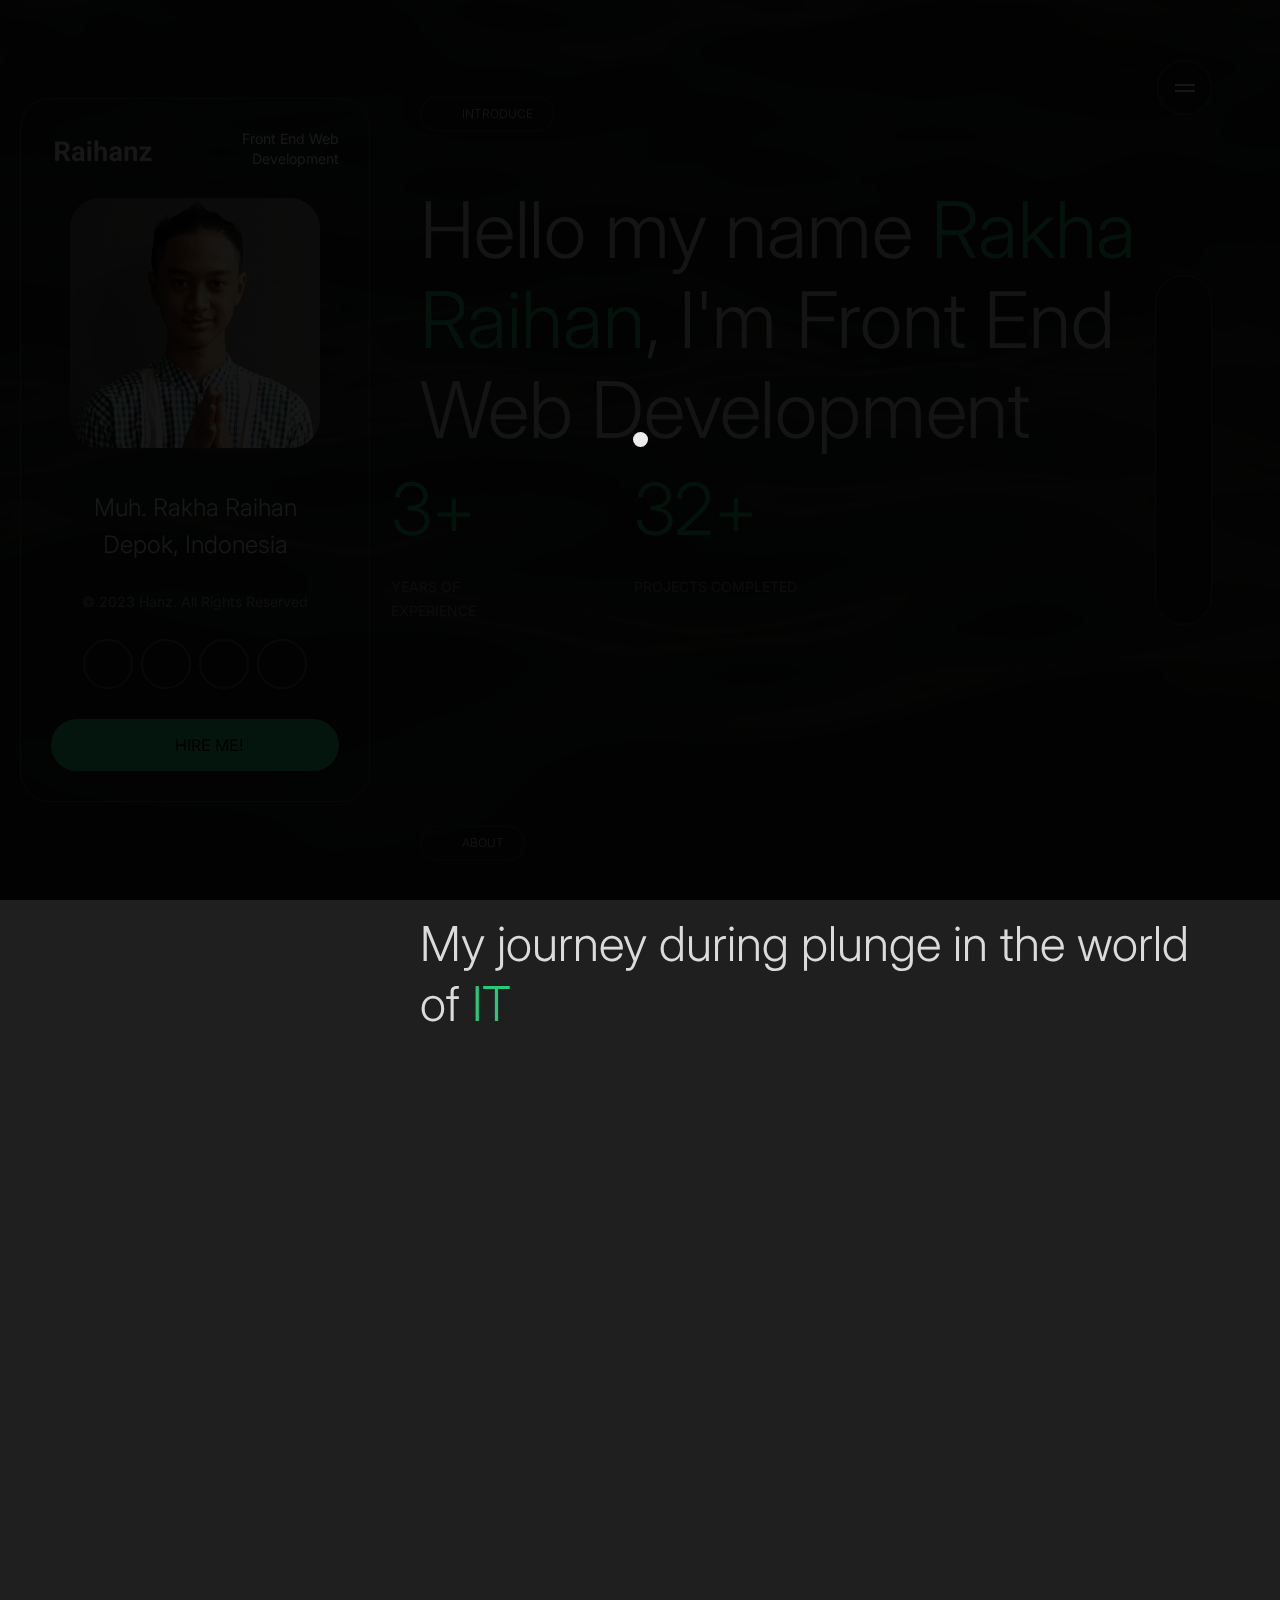
==== index.html @ 472b3444 "Add files via upload" ====
<!DOCTYPE html>
<html lang="en">
<meta http-equiv="content-type" content="text/html;charset=utf-8" />
<head>
  <meta charset="UTF-8">
  <meta http-equiv="X-UA-Compatible" content="IE=edge">
  <meta name="viewport" content="width=device-width, initial-scale=1.0">
  <title>Cv - OnePage Portfolio</title>
  <link rel="icon" type="image/x-icon" href="assets/images/favicon.png">
  <link rel="preconnect" href="https://fonts.googleapis.com/">
  <link rel="preconnect" href="https://fonts.gstatic.com/" crossorigin>
  <link href="https://fonts.googleapis.com/css2?family=Inter:wght@100;200;300;400;500;600;700;800;900&amp;display=swap"
    rel="stylesheet">
  <link rel="stylesheet"
    href="maxst.icons8.com/vue-static/landings/line-awesome/line-awesome/1.3.0/css/line-awesome.min.css">
  <link href="assets/css/bootstrap.min.css" rel="stylesheet">
  <link rel="stylesheet" href="assets/css/owl.carousel.min.css">
  <link rel="stylesheet" href="assets/css/owl.theme.default.min.css">
  <link rel="stylesheet" href="assets/css/animate.min.css">
  <link rel="stylesheet" href="assets/css/smooth-scrollbar.css">
  <link rel="stylesheet" href="assets/css/lightbox.min.css">
  <link rel="stylesheet" href="assets/css/style.css">
  <link rel="stylesheet" href="assets/css/responsive.css">
</head>

<body class="home3-page">
  <video class="body-overlay" muted autoplay loop>
    <source src="assets/images/video3.mp4" type="video/mp4">
  </video>
  <div class="page-loader">
    <div class="bounceball"></div>
  </div>
  <span class="icon-menu">
    <span class="bar"></span>
    <span class="bar"></span>
  </span>
  <!-- <div class="global-color">
      <span class="setting-toggle">
        <i class="las la-cog"></i>
      </span>
      <div class="inner">
        <div class="overlay"></div>
        <div class="global-color-option">
          <span class="close-settings">
            <i class="las la-times"></i>
          </span>
          <h2>Configuration</h2>
          <div class="global-color-option-inner">
            <p>Colors</p>
            <div class="color-boxed">
              <a href="#" class="clr-active" onclick="if (!window.__cfRLUnblockHandlers) return false; color1();" data-cf-modified-f941b99fda7a57a56a7a3d26-=""></a>
              <a href="#" onclick="if (!window.__cfRLUnblockHandlers) return false; color2();" data-cf-modified-f941b99fda7a57a56a7a3d26-=""></a>
              <a href="#" onclick="if (!window.__cfRLUnblockHandlers) return false; color3();" data-cf-modified-f941b99fda7a57a56a7a3d26-=""></a>
              <a href="#" onclick="if (!window.__cfRLUnblockHandlers) return false; color4();" data-cf-modified-f941b99fda7a57a56a7a3d26-=""></a>
              <a href="#" onclick="if (!window.__cfRLUnblockHandlers) return false; color5();" data-cf-modified-f941b99fda7a57a56a7a3d26-=""></a>
              <a href="#" onclick="if (!window.__cfRLUnblockHandlers) return false; color6();" data-cf-modified-f941b99fda7a57a56a7a3d26-=""></a>
              <a href="#" onclick="if (!window.__cfRLUnblockHandlers) return false; color7();" data-cf-modified-f941b99fda7a57a56a7a3d26-=""></a>
              <a href="#" onclick="if (!window.__cfRLUnblockHandlers) return false; color8();" data-cf-modified-f941b99fda7a57a56a7a3d26-=""></a>
            </div>
            <p>THREE DIMENSIONAL SHAPES</p>
            <ul class="themes">
              <li>
                <a href="home1.html">Earth Lines Sphere</a>
              </li>
              <li>
                <a href="home2.html">3D Abstract Ball</a>
              </li>
              <li class="active">
                <a href="home3.html">Water Waves</a>
              </li>
              <li>
                <a href="home4.html">Liquids Wavy</a>
              </li>
              <li>
                <a href="home6.html">Solid Color</a>
              </li>
              <li>
                <a href="home5.html">Simple Strings</a>
              </li>
            </ul>
          </div>
        </div>
      </div>
    </div> -->
  <div class="responsive-sidebar-menu">
    <div class="overlay"></div>
    <div class="sidebar-menu-inner">
      <div class="menu-wrap">
        <p>Menu</p>
        <ul class="menu scroll-nav-responsive d-flex">
          <li>
            <a class="scroll-to" href="#home">
              <i class="las la-home"></i>
              <span>Home</span>
            </a>
          </li>
          <li>
            <a class="scroll-to" href="#about">
              <i class="lar la-user"></i>
              <span>About</span>
            </a>
          </li>
          <li>
            <a class="scroll-to" href="#resume">
              <i class="las la-briefcase"></i>
              <span>Resume</span>
            </a>
          </li>
          <li>
            <a class="scroll-to" href="#services">
              <i class="las la-stream"></i>
              <span>Services</span>
            </a>
          </li>
          <li>
            <a class="scroll-to" href="#skills">
              <i class="las la-shapes"></i>
              <span>Skills</span>
            </a>
          </li>
          <li>
            <a class="scroll-to" href="#portfolio">
              <i class="las la-grip-vertical"></i>
              <span>Portfolios</span>
            </a>
          </li>
          <li>
            <a class="scroll-to" href="#testimonial">
              <i class="lar la-comment"></i>
              <span>Testimonial</span>
            </a>
          </li>
          <li>
            <a class="scroll-to" href="#contact">
              <i class="las la-envelope"></i>
              <span>Contact</span>
            </a>
          </li>
        </ul>
      </div>
      <div class="sidebar-social">
        <p>Social</p>
        <ul class="social-links d-flex align-items-center">
          <li>
            <a href="#">
              <i class="lab la-twitter"></i>
            </a>
          </li>
          <li>
            <a href="#">
              <i class="lab la-dribbble"></i>
            </a>
          </li>
          <li>
            <a href="#">
              <i class="lab la-instagram"></i>
            </a>
          </li>
        </ul>
      </div>
    </div>
  </div>
  <ul class="menu scroll-nav d-flex">
    <li>
      <a class="scroll-to" href="#home">
        <span>Home</span>
        <i class="las la-home"></i>
      </a>
    </li>
    <li>
      <a class="scroll-to" href="#about">
        <span>About</span>
        <i class="lar la-user"></i>
      </a>
    </li>
    <li>
      <a class="scroll-to" href="#resume">
        <span>Resume</span>
        <i class="las la-briefcase"></i>
      </a>
    </li>
    <li>
      <a href="#services">
        <span>Services</span>
        <i class="las la-stream"></i>
      </a>
    </li>
    <li>
      <a class="scroll-to" href="#skills">
        <span>Skills</span>
        <i class="las la-shapes"></i>
      </a>
    </li>
    <li>
      <a class="scroll-to" href="#portfolio">
        <span>Portfolios</span>
        <i class="las la-grip-vertical"></i>
      </a>
    </li>
    <li>
      <a class="scroll-to" href="#testimonial">
        <span>Testimonial</span>
        <i class="lar la-comment"></i>
      </a>
    </li>
    <li>
      <a class="scroll-to" href="#contact">
        <span>Contact</span>
        <i class="las la-envelope"></i>
      </a>
    </li>
  </ul>
  <div class="left-sidebar">
    <div class="sidebar-header d-flex align-items-center justify-content-between">
      <img src="assets/images/logo.png" alt="Logo">
      <span class="designation">Front End Web Development</span>
    </div>
    <img class="me" src="assets/images/photo1.jpg" alt="Me">
    <h2 class="email">
      Muh. Rakha Raihan
    </h2>
    <h2 class="address">Depok, Indonesia</h2>
    <p class="copyright">&copy; 2023 Hanz. All Rights Reserved</p>
    <ul class="social-profile d-flex align-items-center flex-wrap justify-content-center">
      <li>
        <a href="#">
          <i class="lab la-twitter"></i>
        </a>
      </li>
      <li>
        <a href="#">
          <i class="lab la-dribbble"></i>
        </a>
      </li>
      <li>
        <a href="#">
          <i class="lab la-instagram"></i>
        </a>
      </li>
      <li>
        <a href="#">
          <i class="lab la-github"></i>
        </a>
      </li>
    </ul>
    <a href="https://mail.google.com/mail/u/0/#inbox?compose=DmwnWrRnXmnkvvDGThQMlcLvdGrfmfZlPKKCXtghksKSkppfJhvfMKLkWNzJCRBVKKxfMxSlggXG"
      class="theme-btn">
      <i class="las la-envelope"></i> Hire Me! </a>
  </div>

  <main class="drake-main">
    <div id="smooth-wrapper">
      <div id="smooth-content">
        <div class="left-sidebar">
          <div class="sidebar-header d-flex align-items-center justify-content-between">
            <img src="assets/images/logo.png" alt="Logo">
            <span class="designation">Front End Web Development</span>
          </div>
          <img class="me" src="assets/images/photo1.jpg" alt="Me">
          <h2 class="email">
            Muh. Rakha Raihan
          </h2>
          <h2 class="address">Depok, Indonesia</h2>
          <p class="copyright">&copy; 2023 Hanz. All Rights Reserved</p>
          <ul class="social-profile d-flex align-items-center flex-wrap justify-content-center">
            <li>
              <a href="#">
                <i class="lab la-twitter"></i>
              </a>
            </li>
            <li>
              <a href="#">
                <i class="lab la-dribbble"></i>
              </a>
            </li>
            <li>
              <a href="#">
                <i class="lab la-instagram"></i>
              </a>
            </li>
            <li>
              <a href="#">
                <i class="lab la-github"></i>
              </a>
            </li>
          </ul>
          <a href="#" class="theme-btn">
            <i class="las la-envelope"></i> Hire Me! </a>
        </div>
        <section class="hero-section page-section scroll-to-page" id="home">
          <div class="custom-container">
            <div class="hero-content content-width">
              <div class="section-header">
                <h4 class="subtitle scroll-animation" data-animation="fade_from_bottom">
                  <i class="las la-home"></i> Introduce
                </h4>
                <h1 class="scroll-animation" data-animation="fade_from_bottom">Hello my name <span>Rakha Raihan</span>,
                  I'm Front End Web Development </h1>
              </div>
              <div class="facts d-flex">
                <div class="left scroll-animation" data-animation="fade_from_left">
                  <h1>3+</h1>
                  <p>Years of <br>Experience </p>
                </div>
                <div class="right scroll-animation" data-animation="fade_from_right">
                  <h1>32+</h1>
                  <p>projects completed </p>
                </div>
              </div>
            </div>
          </div>
        </section>
        <section class="about-area page-section scroll-to-page" id="about">
          <div class="custom-container">
            <div class="about-content content-width">
              <div class="section-header">
                <h4 class="subtitle scroll-animation" data-animation="fade_from_bottom">
                  <i class="lar la-user"></i> About
                </h4>
                <h1 class="scroll-animation" data-animation="fade_from_bottom">My journey during plunge in the world of
                  <span>IT</span>
                </h1>
              </div>
              <p class="scroll-animation" data-animation="fade_from_bottom">I am a teenager born in 2004 and at this
                time I am 19 years old, I have the ability to create, design and optimize a website. I have been in the
                IT world for quite a while since I was in junior high school. I really like to learn new things,
                especially about programming. And, I'm also a content creator on YouTube.</p>
            </div>
          </div>
        </section>
        <section class="resume-area page-section scroll-to-page" id="resume">
          <div class="custom-container">
            <div class="resume-content content-width">
              <div class="section-header">
                <h4 class="subtitle scroll-animation" data-animation="fade_from_bottom">
                  <i class="las la-briefcase"></i> Resume
                </h4>
                <h1 class="scroll-animation" data-animation="fade_from_bottom">Education & <span>Experience</span>
                </h1>
              </div>
              <div class="resume-timeline">
                <div class="item scroll-animation" data-animation="fade_from_right">
                  <span class="date">2023 - To Date</span>
                  <h2>Owner Of Streaming Anime Website <span>Planetanime</span></h2>
                  <p>Website Marketing</p>
                  <h2>Owner Of Streaming Drama Korea Website <span>Planetdrama</span></h2>
                  <p>Website Marketing</p>
                  <h2>Owner Of Template Website <span>Themegarden</span></h2>
                  <p>Website Marketing</p>
                  <h2>Owner Of Umusik Mp3 Website</h2>
                  <p>Website Marketing</p>
                  <h2>WordPress Developer</h2>
                  <p>Envato Market</p>
                </div>
                <div class="item scroll-animation" data-animation="fade_from_right">
                  <span class="date">2022 </span>
                  <h2>Programming Language Trainer</h2>
                  <p>Rumah Coding</p>

                  <h2>Create Mini Games Projects</h2>
                  <p>Rumah Coding</p>

                  <h2>Create A Simple Travel Record Application</h2>
                  <p>Taruna Bhakti Vocational High School</p>
                </div>
                <div class="item scroll-animation" data-animation="fade_from_right">
                  <span class="date">2021</span>
                  <h2>Create A School Academic Information System Application</h2>
                  <p>Taruna Bhakti Vocational High School</p>

                  <h2>Create A Points Of Sale Application</h2>
                  <p>Taruna Bhakti Vocational High School</p>

                  <h2>Team leader at Siakad and Perpus Digital
                    Project</h2>
                  <p>Taruna Bhakti Vocational High School</p>
                </div>
                <div class="item scroll-animation" data-animation="fade_from_right">
                  <span class="date">2019 - 2022</span>
                  <h2>Software Development and Games</h2>
                  <p>Taruna Bhakti Vocational High School</p>
                </div>
              </div>
            </div>
          </div>
        </section>
        <section class="services-area page-section scroll-to-page" id="services">
          <div class="custom-container">
            <div class="services-content content-width">
              <div class="section-header">
                <h4 class="subtitle scroll-animation" data-animation="fade_from_bottom">
                  <i class="las la-stream"></i> Services
                </h4>
                <h1 class="scroll-animation" data-animation="fade_from_bottom">My <span>Specializations</span>
                </h1>
              </div>
              <div class="services-items">
                <div class="service-item scroll-animation" data-animation="fade_from_bottom">
                  <i class="las la-bezier-curve"></i>
                  <h2>Website Design</h2>
                  <p>I created digital products with unique ideas use Figma</p>
                </div>
                <div class="service-item scroll-animation" data-animation="fade_from_bottom">
                  <i class="las la-code"></i>
                  <h2>Development</h2>
                  <p>I build website go live with WordPress</p>
                </div>
                <div class="service-item scroll-animation" data-animation="fade_from_bottom">
                  <i class="las la-bezier-curve"></i>
                  <h2>SEO/Marketing</h2>
                  <p>Increase the traffic for your website with SEO optimized</p>
                </div>
              </div>
            </div>
          </div>
        </section>

        <section class="skills-area page-section scroll-to-page" id="skills">
          <div class="custom-container">
            <div class="skills-content content-width">
              <div class="section-header">
                <h4 class="subtitle scroll-animation" data-animation="fade_from_bottom">
                  <i class="las la-shapes"></i> my skills
                </h4>
                <h1 class="scroll-animation" data-animation="fade_from_bottom">My <span>Advantages</span>
                </h1>
              </div>
              <div class="row skills text-center">
                <div class="col-md-3 scroll-animation" data-animation="fade_from_left">
                  <div class="skill">
                    <div class="skill-inner">
                      <img src="assets/images/figma.png" alt="Figma">
                      <h1 class="percent">82%</h1>
                    </div>
                    <p class="name">Figma</p>
                  </div>
                </div>
                <div class="col-md-3 scroll-animation" data-animation="fade_from_bottom">
                  <div class="skill">
                    <div class="skill-inner">
                      <img src="assets/images/yo.png" alt="Framer">
                      <h1 class="percent">85%</h1>
                    </div>
                    <p class="name">Bootstrap</p>
                  </div>
                </div>
                <div class="col-md-3 scroll-animation" data-animation="fade_from_top">
                  <div class="skill">
                    <div class="skill-inner">
                      <img src="assets/images/go.png" alt="Webflow">
                      <h1 class="percent">80%</h1>
                    </div>
                    <p class="name">Tailwind/CSS</p>
                  </div>
                </div>
                <div class="col-md-3 scroll-animation" data-animation="fade_from_right">
                  <div class="skill">
                    <div class="skill-inner">
                      <img src="assets/images/bb.png" alt="React">
                      <h1 class="percent">80%</h1>
                    </div>
                    <p class="name">JavaScript</p>
                  </div>
                </div>
                <div class="col-md-3 scroll-animation" data-animation="fade_from_left">
                  <div class="skill">
                    <div class="skill-inner">
                      <img src="assets/images/wordpress.png" alt="WordPress">
                      <h1 class="percent">90%</h1>
                    </div>
                    <p class="name">WordPress</p>
                  </div>
                </div>
                <div class="col-md-3 scroll-animation" data-animation="fade_from_bottom">
                  <div class="skill">
                    <div class="skill-inner">
                      <img src="assets/images/laravel.png" alt="Laravel/PHP">
                      <h1 class="percent">70%</h1>
                    </div>
                    <p class="name">Laravel/PHP</p>
                  </div>
                </div>
              </div>
            </div>
          </div>
        </section>

        <!-- <section class="portfolio-area page-section scroll-to-page" id="portfolio">
          <div class="custom-container">
            <div class="portfolio-content content-width">
              <div class="section-header">
                <h4 class="subtitle scroll-animation" data-animation="fade_from_bottom">
                  <i class="las la-grip-vertical"></i> portfolio
                </h4>
                <h1 class="scroll-animation" data-animation="fade_from_bottom">Featured <span>Projects</span>
                </h1>
              </div>
              <div class="row portfolio-items">
                <div class="col-md-12 scroll-animation" data-animation="fade_from_bottom">
                  <div class="portfolio-item portfolio-full">
                    <div class="portfolio-item-inner">
                      <a href="assets/images/portfolio1.jpg" data-lightbox="example-1">
                        <img src="assets/images/portfolio1.jpg" alt="Portfolio">
                      </a>
                      <ul class="portfolio-categories">
                        <li>
                          <a href="#">Figma</a>
                        </li>
                        <li>
                          <a href="#">Framer</a>
                        </li>
                        <li>
                          <a href="#">WordPress</a>
                        </li>
                      </ul>
                    </div>
                    <h2>
                      <a href="#">Bureau - Architecture Studio Website</a>
                    </h2>
                  </div>
                </div>
                <div class="col-md-6 scroll-animation" data-animation="fade_from_left">
                  <div class="portfolio-item portfolio-half">
                    <div class="portfolio-item-inner">
                      <a href="assets/images/portfolio2.jpg" data-lightbox="example-1">
                        <img src="assets/images/portfolio2.jpg" alt="Portfolio">
                      </a>
                      <img src="assets/images/portfolio2.jpg" alt="Portfolio">
                      <ul class="portfolio-categories">
                        <li>
                          <a href="#">WordPress</a>
                        </li>
                        <li>
                          <a href="#">Larevel/PHP</a>
                        </li>
                      </ul>
                    </div>
                    <h2>
                      <a href="#">Moonex WordPress Theme</a>
                    </h2>
                  </div>
                </div>
                <div class="col-md-6 scroll-animation" data-animation="fade_from_right">
                  <div class="portfolio-item portfolio-half">
                    <div class="portfolio-item-inner">
                      <a href="assets/images/portfolio3.jpg" data-lightbox="example-1">
                        <img src="assets/images/portfolio3.jpg" alt="Portfolio">
                      </a>
                      <ul class="portfolio-categories">
                        <li>
                          <a href="#">Figma</a>
                        </li>
                        <li>
                          <a href="#">Webflow</a>
                        </li>
                      </ul>
                    </div>
                    <h2>
                      <a href="#">Taskly Dashboard</a>
                    </h2>
                  </div>
                </div>
                <div class="col-md-12 scroll-animation" data-animation="fade_from_bottom">
                  <div class="portfolio-item portfolio-half">
                    <div class="portfolio-item-inner">
                      <a href="assets/images/portfolio4.jpg" data-lightbox="example-1">
                        <img src="assets/images/portfolio4.jpg" alt="Portfolio">
                      </a>
                      <ul class="portfolio-categories">
                        <li>
                          <a href="#">Figma</a>
                        </li>
                        <li>
                          <a href="#">React</a>
                        </li>
                      </ul>
                    </div>
                    <h2>
                      <a href="#">Hinterland - Real Estate Site Redesign</a>
                    </h2>
                  </div>
                </div>
                <div class="col-md-12 scroll-animation" data-animation="fade_from_bottom">
                  <div class="portfolio-item portfolio-half">
                    <div class="portfolio-item-inner">
                      <a href="assets/images/portfolio5.jpg" data-lightbox="example-1">
                        <img src="assets/images/portfolio5.jpg" alt="Portfolio">
                      </a>
                      <ul class="portfolio-categories">
                        <li>
                          <a href="#">Framer</a>
                        </li>
                      </ul>
                    </div>
                    <h2>
                      <a href="#">Lewis Portfolio Framer Template</a>
                    </h2>
                  </div>
                </div>
              </div>
            </div>
          </div>
        </section> -->

        <section class="portfolio-area page-section scroll-to-page" id="portfolio">
          <div class="custom-container">
            <div class="portfolio-content content-width">
              <div class="section-header">
                <h4 class="subtitle scroll-animation" data-animation="fade_from_bottom">
                  <i class="las la-grip-vertical"></i> Certificate
                </h4>
                <h1 class="scroll-animation" data-animation="fade_from_bottom">My <span>Certificate</span>
                </h1>
              </div>
              <div class="row portfolio-items">
                <div class="col-md-12 scroll-animation" data-animation="fade_from_bottom">
                  <div class="portfolio-item portfolio-full">
                    <div class="portfolio-item-inner1">
                      <a href="assets/images/sertifikat12.jpg" data-lightbox="example-1">
                        <img src="assets/images/sertifikat12.jpg" alt="Portfolio">
                      </a>
                    </div>
                  </div>
                </div>
                <div class="col-md-12 scroll-animation" data-animation="fade_from_bottom">
                  <div class="portfolio-item portfolio-full">
                    <div class="portfolio-item-inner1">
                      <a href="assets/images/sertifikat7.jpg" data-lightbox="example-1">
                        <img src="assets/images/sertifikat7.jpg" alt="Portfolio">
                      </a>
                    </div>
                  </div>
                </div>
                <div class="col-md-12 scroll-animation" data-animation="fade_from_bottom">
                  <div class="portfolio-item portfolio-full">
                    <div class="portfolio-item-inner1">
                      <a href="assets/images/sertifikat10.jpg" data-lightbox="example-1">
                        <img src="assets/images/sertifikat10.jpg" alt="Portfolio">
                      </a>
                    </div>
                  </div>
                </div>
                <div class="col-md-12 scroll-animation" data-animation="fade_from_bottom">
                  <div class="portfolio-item portfolio-full">
                    <div class="portfolio-item-inner1">
                      <a href="assets/images/sertifikat11.jpg" data-lightbox="example-1">
                        <img src="assets/images/sertifikat11.jpg" alt="Portfolio">
                      </a>
                    </div>
                  </div>
                </div>
                <div class="col-md-12 scroll-animation" data-animation="fade_from_bottom">
                  <div class="portfolio-item portfolio-full">
                    <div class="portfolio-item-inner1">
                      <a href="assets/images/sertifikat8.jpg" data-lightbox="example-1">
                        <img src="assets/images/sertifikat8.jpg" alt="Portfolio">
                      </a>
                    </div>
                  </div>
                </div>
                <div class="col-md-12 scroll-animation" data-animation="fade_from_bottom">
                  <div class="portfolio-item portfolio-full">
                    <div class="portfolio-item-inner1">
                      <a href="assets/images/sertifikat9.jpg" data-lightbox="example-1">
                        <img src="assets/images/sertifikat9.jpg" alt="Portfolio">
                      </a>
                    </div>
                  </div>
                </div>
                <div class="col-md-12 scroll-animation" data-animation="fade_from_bottom">
                  <div class="portfolio-item portfolio-full">
                    <div class="portfolio-item-inner1">
                      <a href="assets/images/sertifikat5.jpg" data-lightbox="example-1">
                        <img src="assets/images/sertifikat5.jpg" alt="Portfolio">
                      </a>
                    </div>
                  </div>
                </div>
                <div class="col-md-12 scroll-animation" data-animation="fade_from_bottom">
                  <div class="portfolio-item portfolio-full">
                    <div class="portfolio-item-inner1">
                      <a href="assets/images/sertifikat1.jpg" data-lightbox="example-1">
                        <img src="assets/images/sertifikat1.jpg" alt="Portfolio">
                      </a>
                    </div>
                  </div>
                </div>
                <div class="col-md-12 scroll-animation" data-animation="fade_from_bottom">
                  <div class="portfolio-item portfolio-full">
                    <div class="portfolio-item-inner1">
                      <a href="assets/images/sertifikat2.jpg" data-lightbox="example-1">
                        <img src="assets/images/sertifikat2.jpg" alt="Portfolio">
                      </a>
                    </div>
                  </div>
                </div>
                <div class="col-md-12 scroll-animation" data-animation="fade_from_bottom">
                  <div class="portfolio-item portfolio-full">
                    <div class="portfolio-item-inner1">
                      <a href="assets/images/sertifikat3.jpg" data-lightbox="example-1">
                        <img src="assets/images/sertifikat3.jpg" alt="Portfolio">
                      </a>
                    </div>
                  </div>
                </div>
                <div class="col-md-12 scroll-animation" data-animation="fade_from_bottom">
                  <div class="portfolio-item portfolio-full">
                    <div class="portfolio-item-inner1">
                      <a href="assets/images/sertifikat4.jpg" data-lightbox="example-1">
                        <img src="assets/images/sertifikat4.jpg" alt="Portfolio">
                      </a>
                    </div>
                  </div>
                </div>
                <div class="col-md-12 scroll-animation" data-animation="fade_from_bottom">
                  <div class="portfolio-item portfolio-full">
                    <div class="portfolio-item-inner1">
                      <a href="assets/images/sertifikat6.jpg" data-lightbox="example-1">
                        <img src="assets/images/sertifikat6.jpg" alt="Portfolio">
                      </a>
                    </div>
                  </div>
                </div>
              </div>
            </div>
          </div>
        </section>

        <!-- <section class="testimonial-area page-section scroll-to-page" id="testimonial">
          <div class="custom-container">
            <div class="testimonial-content content-width">
              <div class="section-header">
                <h4 class="subtitle scroll-animation" data-animation="fade_from_bottom">
                  <i class="lar la-comment"></i> testimonial
                </h4>
                <h1 class="scroll-animation" data-animation="fade_from_bottom">Trusted by <span>Hundered Clients</span>
                </h1>
              </div>
              <div class="testimonial-slider-wrap scroll-animation" data-animation="fade_from_bottom">
                <div class="owl-carousel testimonial-slider owl-theme">
                  <div class="testimonial-item">
                    <div class="testimonial-item-inner">
                      <div class="author d-flex align-items-center">
                        <img src="assets/images/testimonial-1.jpg" alt="testinomial">
                        <div class="right">
                          <h3>Paublo Dybala</h3>
                          <p class="designation"> <span>Client</span>
                          </p>
                        </div>
                      </div>
                      <p>“Rakha Raihan - A Developer with the creativity, professional and master of code. Much more
                        than what
                        i'm expect. High quality product & flexiable price. Recommended!.”</p>
                      <a href="#" class="project-btn">Project</a>
                    </div>
                  </div>
                  <div class="testimonial-item">
                    <div class="testimonial-item-inner">
                      <div class="author d-flex align-items-center">
                        <img src="assets/images/testimonial-2.jpg" alt="testinomial">
                        <div class="right">
                          <h3>Christina Morillo</h3>
                          <p class="designation"> <span>Client</span>
                          </p>
                        </div>
                      </div>
                      <p>“Rakha Raihan was a real pleasure to work with and we look forward to working with him again.
                        He's
                        definitely the kind of designer that you can trust with any project from A-Z.”</p>
                      <a href="#" class="project-btn">Project</a>
                    </div>
                  </div>
                  <div class="testimonial-item">
                    <div class="testimonial-item-inner">
                      <div class="author d-flex align-items-center">
                        <img src="assets/images/testimonial-3.jpg" alt="testinomial">
                        <div class="right">
                          <h3>Phil Foden</h3>
                          <p class="designation"> <span>Client</span>
                          </p>
                        </div>
                      </div>
                      <p>“Extremely profressional and fast service!. Rakha is a master of code and he also very
                        creative. We done 3 projects with him and certain will continue.”</p>
                      <a href="#" class="project-btn">Project</a>
                    </div>
                  </div>
                </div>
                <div class="testimonial-footer-nav">
                  <div class="testimonial-nav d-flex align-items-center">
                    <button class="prev">
                      <i class="las la-angle-left"></i>
                    </button>
                    <div id="testimonial-slide-count"></div>
                    <button class="next">
                      <i class="las la-angle-right"></i>
                    </button>
                  </div>
                </div>
              </div>
            </div>
          </div>
        </section> -->



        <section class="pricing-area page-section scroll-to-page" id="pricing">
        </section>
        <section class="contact-area page-section scroll-content" id="contact">
          <div class="custom-container">
            <div class="contact-content content-width">
              <div class="section-header">
                <h4 class="subtitle scroll-animation" data-animation="fade_from_bottom">
                  <i class="las la-dollar-sign"></i> contact
                </h4>
                <h1 class="scroll-animation" data-animation="fade_from_bottom">Let's Work <span>Together!</span>
                </h1>
              </div>
              <h3 class="scroll-animation" data-animation="fade_from_bottom">
                You Can Contact Me Directly Via Email :<br> <br>
                <span>rakharaihan364@gmail.com</span>
              </h3>
            </div>
          </div>
        </section>
      </div>
    </div>
  </main>
  <script data-cfasync="false" src="cdn-cgi/scripts/5c5dd728/cloudflare-static/email-decode.min.js"></script>
  <script src="assets/js/jquery.js" type="f941b99fda7a57a56a7a3d26-text/javascript"></script>
  <script src="assets/js/bootstrap.bundle.min.js" type="f941b99fda7a57a56a7a3d26-text/javascript"></script>
  <script src="assets/js/owl.carousel.js" type="f941b99fda7a57a56a7a3d26-text/javascript"></script>
  <script src="assets/js/gsap.min.js" type="f941b99fda7a57a56a7a3d26-text/javascript"></script>
  <script src="assets/js/ScrollTrigger.min.js" type="f941b99fda7a57a56a7a3d26-text/javascript"></script>
  <script src="assets/js/ScrollToPlugin.min.js" type="f941b99fda7a57a56a7a3d26-text/javascript"></script>
  <script src="assets/js/lightbox.min.js" type="f941b99fda7a57a56a7a3d26-text/javascript"></script>
  <script src="assets/js/main.js" type="f941b99fda7a57a56a7a3d26-text/javascript"></script>
  <script src="assets/js/ajax-form.js" type="f941b99fda7a57a56a7a3d26-text/javascript"></script>
  <script src="assets/js/color.js" type="f941b99fda7a57a56a7a3d26-text/javascript"></script>
  <script src="cdn-cgi/scripts/7d0fa10a/cloudflare-static/rocket-loader.min.js"
    data-cf-settings="f941b99fda7a57a56a7a3d26-|49" defer=""></script>
  <script defer src="https://static.cloudflareinsights.com/beacon.min.js/vaafb692b2aea4879b33c060e79fe94621666317369993"
    integrity="sha512-0ahDYl866UMhKuYcW078ScMalXqtFJggm7TmlUtp0UlD4eQk0Ixfnm5ykXKvGJNFjLMoortdseTfsRT8oCfgGA=="
    data-cf-beacon='{"rayId":"7a05b55e1e9146d9","version":"2023.2.0","r":1,"token":"52ad871770524b3e8ca1e53094efe67a","si":100}'
    crossorigin="anonymous"></script>
</body>
</html>
---- maxst.icons8.com/vue-static/landings/line-awesome/line-awesome/1.3.0/css/line-awesome.min.css ----
.la,.lab,.lad,.lal,.lar,.las{-moz-osx-font-smoothing:grayscale;-webkit-font-smoothing:antialiased;display:inline-block;font-style:normal;font-variant:normal;text-rendering:auto;line-height:1}.la-lg{font-size:1.33333em;line-height:.75em;vertical-align:-.0667em}.la-xs{font-size:.75em}.la-sm{font-size:.875em}.la-1x{font-size:1em}.la-2x{font-size:2em}.la-3x{font-size:3em}.la-4x{font-size:4em}.la-5x{font-size:5em}.la-6x{font-size:6em}.la-7x{font-size:7em}.la-8x{font-size:8em}.la-9x{font-size:9em}.la-10x{font-size:10em}.la-fw{text-align:center;width:1.25em}.la-ul{list-style-type:none;margin-left:2.5em;padding-left:0}.la-ul>li{position:relative}.la-li{left:-2em;position:absolute;text-align:center;width:2em;line-height:inherit}.la-border{border:solid .08em #eee;border-radius:.1em;padding:.2em .25em .15em}.la-pull-left{float:left}.la-pull-right{float:right}.la.la-pull-left,.lab.la-pull-left,.lal.la-pull-left,.lar.la-pull-left,.las.la-pull-left{margin-right:.3em}.la.la-pull-right,.lab.la-pull-right,.lal.la-pull-right,.lar.la-pull-right,.las.la-pull-right{margin-left:.3em}.la-spin{-webkit-animation:la-spin 2s infinite linear;animation:la-spin 2s infinite linear}.la-pulse{-webkit-animation:la-spin 1s infinite steps(8);animation:la-spin 1s infinite steps(8)}@-webkit-keyframes la-spin{0%{-webkit-transform:rotate(0);transform:rotate(0)}100%{-webkit-transform:rotate(360deg);transform:rotate(360deg)}}@keyframes la-spin{0%{-webkit-transform:rotate(0);transform:rotate(0)}100%{-webkit-transform:rotate(360deg);transform:rotate(360deg)}}.la-rotate-90{-webkit-transform:rotate(90deg);transform:rotate(90deg)}.la-rotate-180{-webkit-transform:rotate(180deg);transform:rotate(180deg)}.la-rotate-270{-webkit-transform:rotate(270deg);transform:rotate(270deg)}.la-flip-horizontal{-webkit-transform:scale(-1,1);transform:scale(-1,1)}.la-flip-vertical{-webkit-transform:scale(1,-1);transform:scale(1,-1)}.la-flip-both,.la-flip-horizontal.la-flip-vertical{-webkit-transform:scale(-1,-1);transform:scale(-1,-1)}:root .la-flip-both,:root .la-flip-horizontal,:root .la-flip-vertical,:root .la-rotate-180,:root .la-rotate-270,:root .la-rotate-90{-webkit-filter:none;filter:none}.la-stack{display:inline-block;height:2em;line-height:2em;position:relative;vertical-align:middle;width:2.5em}.la-stack-1x,.la-stack-2x{left:0;position:absolute;text-align:center;width:100%}.la-stack-1x{line-height:inherit}.la-stack-2x{font-size:2em}.la-inverse{color:#fff}.la-500px:before{content:"\f26e"}.la-accessible-icon:before{content:"\f368"}.la-accusoft:before{content:"\f369"}.la-acquisitions-incorporated:before{content:"\f6af"}.la-ad:before{content:"\f641"}.la-address-book:before{content:"\f2b9"}.la-address-card:before{content:"\f2bb"}.la-adjust:before{content:"\f042"}.la-adn:before{content:"\f170"}.la-adobe:before{content:"\f778"}.la-adversal:before{content:"\f36a"}.la-affiliatetheme:before{content:"\f36b"}.la-air-freshener:before{content:"\f5d0"}.la-airbnb:before{content:"\f834"}.la-algolia:before{content:"\f36c"}.la-align-center:before{content:"\f037"}.la-align-justify:before{content:"\f039"}.la-align-left:before{content:"\f036"}.la-align-right:before{content:"\f038"}.la-alipay:before{content:"\f642"}.la-allergies:before{content:"\f461"}.la-amazon:before{content:"\f270"}.la-amazon-pay:before{content:"\f42c"}.la-ambulance:before{content:"\f0f9"}.la-american-sign-language-interpreting:before{content:"\f2a3"}.la-amilia:before{content:"\f36d"}.la-anchor:before{content:"\f13d"}.la-android:before{content:"\f17b"}.la-angellist:before{content:"\f209"}.la-angle-double-down:before{content:"\f103"}.la-angle-double-left:before{content:"\f100"}.la-angle-double-right:before{content:"\f101"}.la-angle-double-up:before{content:"\f102"}.la-angle-down:before{content:"\f107"}.la-angle-left:before{content:"\f104"}.la-angle-right:before{content:"\f105"}.la-angle-up:before{content:"\f106"}.la-angry:before{content:"\f556"}.la-angrycreative:before{content:"\f36e"}.la-angular:before{content:"\f420"}.la-ankh:before{content:"\f644"}.la-app-store:before{content:"\f36f"}.la-app-store-ios:before{content:"\f370"}.la-apper:before{content:"\f371"}.la-apple:before{content:"\f179"}.la-apple-alt:before{content:"\f5d1"}.la-apple-pay:before{content:"\f415"}.la-archive:before{content:"\f187"}.la-archway:before{content:"\f557"}.la-arrow-alt-circle-down:before{content:"\f358"}.la-arrow-alt-circle-left:before{content:"\f359"}.la-arrow-alt-circle-right:before{content:"\f35a"}.la-arrow-alt-circle-up:before{content:"\f35b"}.la-arrow-circle-down:before{content:"\f0ab"}.la-arrow-circle-left:before{content:"\f0a8"}.la-arrow-circle-right:before{content:"\f0a9"}.la-arrow-circle-up:before{content:"\f0aa"}.la-arrow-down:before{content:"\f063"}.la-arrow-left:before{content:"\f060"}.la-arrow-right:before{content:"\f061"}.la-arrow-up:before{content:"\f062"}.la-arrows-alt:before{content:"\f0b2"}.la-arrows-alt-h:before{content:"\f337"}.la-arrows-alt-v:before{content:"\f338"}.la-artstation:before{content:"\f77a"}.la-assistive-listening-systems:before{content:"\f2a2"}.la-asterisk:before{content:"\f069"}.la-asymmetrik:before{content:"\f372"}.la-at:before{content:"\f1fa"}.la-atlas:before{content:"\f558"}.la-atlassian:before{content:"\f77b"}.la-atom:before{content:"\f5d2"}.la-audible:before{content:"\f373"}.la-audio-description:before{content:"\f29e"}.la-autoprefixer:before{content:"\f41c"}.la-avianex:before{content:"\f374"}.la-aviato:before{content:"\f421"}.la-award:before{content:"\f559"}.la-aws:before{content:"\f375"}.la-baby:before{content:"\f77c"}.la-baby-carriage:before{content:"\f77d"}.la-backspace:before{content:"\f55a"}.la-backward:before{content:"\f04a"}.la-bacon:before{content:"\f7e5"}.la-balance-scale:before{content:"\f24e"}.la-balance-scale-left:before{content:"\f515"}.la-balance-scale-right:before{content:"\f516"}.la-ban:before{content:"\f05e"}.la-band-aid:before{content:"\f462"}.la-bandcamp:before{content:"\f2d5"}.la-barcode:before{content:"\f02a"}.la-bars:before{content:"\f0c9"}.la-baseball-ball:before{content:"\f433"}.la-basketball-ball:before{content:"\f434"}.la-bath:before{content:"\f2cd"}.la-battery-empty:before{content:"\f244"}.la-battery-full:before{content:"\f240"}.la-battery-half:before{content:"\f242"}.la-battery-quarter:before{content:"\f243"}.la-battery-three-quarters:before{content:"\f241"}.la-battle-net:before{content:"\f835"}.la-bed:before{content:"\f236"}.la-beer:before{content:"\f0fc"}.la-behance:before{content:"\f1b4"}.la-behance-square:before{content:"\f1b5"}.la-bell:before{content:"\f0f3"}.la-bell-slash:before{content:"\f1f6"}.la-bezier-curve:before{content:"\f55b"}.la-bible:before{content:"\f647"}.la-bicycle:before{content:"\f206"}.la-biking:before{content:"\f84a"}.la-bimobject:before{content:"\f378"}.la-binoculars:before{content:"\f1e5"}.la-biohazard:before{content:"\f780"}.la-birthday-cake:before{content:"\f1fd"}.la-bitbucket:before{content:"\f171"}.la-bitcoin:before{content:"\f379"}.la-bity:before{content:"\f37a"}.la-black-tie:before{content:"\f27e"}.la-blackberry:before{content:"\f37b"}.la-blender:before{content:"\f517"}.la-blender-phone:before{content:"\f6b6"}.la-blind:before{content:"\f29d"}.la-blog:before{content:"\f781"}.la-blogger:before{content:"\f37c"}.la-blogger-b:before{content:"\f37d"}.la-bluetooth:before{content:"\f293"}.la-bluetooth-b:before{content:"\f294"}.la-bold:before{content:"\f032"}.la-bolt:before{content:"\f0e7"}.la-bomb:before{content:"\f1e2"}.la-bone:before{content:"\f5d7"}.la-bong:before{content:"\f55c"}.la-book:before{content:"\f02d"}.la-book-dead:before{content:"\f6b7"}.la-book-medical:before{content:"\f7e6"}.la-book-open:before{content:"\f518"}.la-book-reader:before{content:"\f5da"}.la-bookmark:before{content:"\f02e"}.la-bootstrap:before{content:"\f836"}.la-border-all:before{content:"\f84c"}.la-border-none:before{content:"\f850"}.la-border-style:before{content:"\f853"}.la-bowling-ball:before{content:"\f436"}.la-box:before{content:"\f466"}.la-box-open:before{content:"\f49e"}.la-boxes:before{content:"\f468"}.la-braille:before{content:"\f2a1"}.la-brain:before{content:"\f5dc"}.la-bread-slice:before{content:"\f7ec"}.la-briefcase:before{content:"\f0b1"}.la-briefcase-medical:before{content:"\f469"}.la-broadcast-tower:before{content:"\f519"}.la-broom:before{content:"\f51a"}.la-brush:before{content:"\f55d"}.la-btc:before{content:"\f15a"}.la-buffer:before{content:"\f837"}.la-bug:before{content:"\f188"}.la-building:before{content:"\f1ad"}.la-bullhorn:before{content:"\f0a1"}.la-bullseye:before{content:"\f140"}.la-burn:before{content:"\f46a"}.la-buromobelexperte:before{content:"\f37f"}.la-bus:before{content:"\f207"}.la-bus-alt:before{content:"\f55e"}.la-business-time:before{content:"\f64a"}.la-buy-n-large:before{content:"\f8a6"}.la-buysellads:before{content:"\f20d"}.la-calculator:before{content:"\f1ec"}.la-calendar:before{content:"\f133"}.la-calendar-alt:before{content:"\f073"}.la-calendar-check:before{content:"\f274"}.la-calendar-day:before{content:"\f783"}.la-calendar-minus:before{content:"\f272"}.la-calendar-plus:before{content:"\f271"}.la-calendar-times:before{content:"\f273"}.la-calendar-week:before{content:"\f784"}.la-camera:before{content:"\f030"}.la-camera-retro:before{content:"\f083"}.la-campground:before{content:"\f6bb"}.la-canadian-maple-leaf:before{content:"\f785"}.la-candy-cane:before{content:"\f786"}.la-cannabis:before{content:"\f55f"}.la-capsules:before{content:"\f46b"}.la-car:before{content:"\f1b9"}.la-car-alt:before{content:"\f5de"}.la-car-battery:before{content:"\f5df"}.la-car-crash:before{content:"\f5e1"}.la-car-side:before{content:"\f5e4"}.la-caret-down:before{content:"\f0d7"}.la-caret-left:before{content:"\f0d9"}.la-caret-right:before{content:"\f0da"}.la-caret-square-down:before{content:"\f150"}.la-caret-square-left:before{content:"\f191"}.la-caret-square-right:before{content:"\f152"}.la-caret-square-up:before{content:"\f151"}.la-caret-up:before{content:"\f0d8"}.la-carrot:before{content:"\f787"}.la-cart-arrow-down:before{content:"\f218"}.la-cart-plus:before{content:"\f217"}.la-cash-register:before{content:"\f788"}.la-cat:before{content:"\f6be"}.la-cc-amazon-pay:before{content:"\f42d"}.la-cc-amex:before{content:"\f1f3"}.la-cc-apple-pay:before{content:"\f416"}.la-cc-diners-club:before{content:"\f24c"}.la-cc-discover:before{content:"\f1f2"}.la-cc-jcb:before{content:"\f24b"}.la-cc-mastercard:before{content:"\f1f1"}.la-cc-paypal:before{content:"\f1f4"}.la-cc-stripe:before{content:"\f1f5"}.la-cc-visa:before{content:"\f1f0"}.la-centercode:before{content:"\f380"}.la-centos:before{content:"\f789"}.la-certificate:before{content:"\f0a3"}.la-chair:before{content:"\f6c0"}.la-chalkboard:before{content:"\f51b"}.la-chalkboard-teacher:before{content:"\f51c"}.la-charging-station:before{content:"\f5e7"}.la-chart-area:before{content:"\f1fe"}.la-chart-bar:before{content:"\f080"}.la-chart-line:before{content:"\f201"}.la-chart-pie:before{content:"\f200"}.la-check:before{content:"\f00c"}.la-check-circle:before{content:"\f058"}.la-check-double:before{content:"\f560"}.la-check-square:before{content:"\f14a"}.la-cheese:before{content:"\f7ef"}.la-chess:before{content:"\f439"}.la-chess-bishop:before{content:"\f43a"}.la-chess-board:before{content:"\f43c"}.la-chess-king:before{content:"\f43f"}.la-chess-knight:before{content:"\f441"}.la-chess-pawn:before{content:"\f443"}.la-chess-queen:before{content:"\f445"}.la-chess-rook:before{content:"\f447"}.la-chevron-circle-down:before{content:"\f13a"}.la-chevron-circle-left:before{content:"\f137"}.la-chevron-circle-right:before{content:"\f138"}.la-chevron-circle-up:before{content:"\f139"}.la-chevron-down:before{content:"\f078"}.la-chevron-left:before{content:"\f053"}.la-chevron-right:before{content:"\f054"}.la-chevron-up:before{content:"\f077"}.la-child:before{content:"\f1ae"}.la-chrome:before{content:"\f268"}.la-chromecast:before{content:"\f838"}.la-church:before{content:"\f51d"}.la-circle:before{content:"\f111"}.la-circle-notch:before{content:"\f1ce"}.la-city:before{content:"\f64f"}.la-clinic-medical:before{content:"\f7f2"}.la-clipboard:before{content:"\f328"}.la-clipboard-check:before{content:"\f46c"}.la-clipboard-list:before{content:"\f46d"}.la-clock:before{content:"\f017"}.la-clone:before{content:"\f24d"}.la-closed-captioning:before{content:"\f20a"}.la-cloud:before{content:"\f0c2"}.la-cloud-download-alt:before{content:"\f381"}.la-cloud-meatball:before{content:"\f73b"}.la-cloud-moon:before{content:"\f6c3"}.la-cloud-moon-rain:before{content:"\f73c"}.la-cloud-rain:before{content:"\f73d"}.la-cloud-showers-heavy:before{content:"\f740"}.la-cloud-sun:before{content:"\f6c4"}.la-cloud-sun-rain:before{content:"\f743"}.la-cloud-upload-alt:before{content:"\f382"}.la-cloudscale:before{content:"\f383"}.la-cloudsmith:before{content:"\f384"}.la-cloudversify:before{content:"\f385"}.la-cocktail:before{content:"\f561"}.la-code:before{content:"\f121"}.la-code-branch:before{content:"\f126"}.la-codepen:before{content:"\f1cb"}.la-codiepie:before{content:"\f284"}.la-coffee:before{content:"\f0f4"}.la-cog:before{content:"\f013"}.la-cogs:before{content:"\f085"}.la-coins:before{content:"\f51e"}.la-columns:before{content:"\f0db"}.la-comment:before{content:"\f075"}.la-comment-alt:before{content:"\f27a"}.la-comment-dollar:before{content:"\f651"}.la-comment-dots:before{content:"\f4ad"}.la-comment-medical:before{content:"\f7f5"}.la-comment-slash:before{content:"\f4b3"}.la-comments:before{content:"\f086"}.la-comments-dollar:before{content:"\f653"}.la-compact-disc:before{content:"\f51f"}.la-compass:before{content:"\f14e"}.la-compress:before{content:"\f066"}.la-compress-arrows-alt:before{content:"\f78c"}.la-concierge-bell:before{content:"\f562"}.la-confluence:before{content:"\f78d"}.la-connectdevelop:before{content:"\f20e"}.la-contao:before{content:"\f26d"}.la-cookie:before{content:"\f563"}.la-cookie-bite:before{content:"\f564"}.la-copy:before{content:"\f0c5"}.la-copyright:before{content:"\f1f9"}.la-cotton-bureau:before{content:"\f89e"}.la-couch:before{content:"\f4b8"}.la-cpanel:before{content:"\f388"}.la-creative-commons:before{content:"\f25e"}.la-creative-commons-by:before{content:"\f4e7"}.la-creative-commons-nc:before{content:"\f4e8"}.la-creative-commons-nc-eu:before{content:"\f4e9"}.la-creative-commons-nc-jp:before{content:"\f4ea"}.la-creative-commons-nd:before{content:"\f4eb"}.la-creative-commons-pd:before{content:"\f4ec"}.la-creative-commons-pd-alt:before{content:"\f4ed"}.la-creative-commons-remix:before{content:"\f4ee"}.la-creative-commons-sa:before{content:"\f4ef"}.la-creative-commons-sampling:before{content:"\f4f0"}.la-creative-commons-sampling-plus:before{content:"\f4f1"}.la-creative-commons-share:before{content:"\f4f2"}.la-creative-commons-zero:before{content:"\f4f3"}.la-credit-card:before{content:"\f09d"}.la-critical-role:before{content:"\f6c9"}.la-crop:before{content:"\f125"}.la-crop-alt:before{content:"\f565"}.la-cross:before{content:"\f654"}.la-crosshairs:before{content:"\f05b"}.la-crow:before{content:"\f520"}.la-crown:before{content:"\f521"}.la-crutch:before{content:"\f7f7"}.la-css3:before{content:"\f13c"}.la-css3-alt:before{content:"\f38b"}.la-cube:before{content:"\f1b2"}.la-cubes:before{content:"\f1b3"}.la-cut:before{content:"\f0c4"}.la-cuttlefish:before{content:"\f38c"}.la-d-and-d:before{content:"\f38d"}.la-d-and-d-beyond:before{content:"\f6ca"}.la-dashcube:before{content:"\f210"}.la-database:before{content:"\f1c0"}.la-deaf:before{content:"\f2a4"}.la-delicious:before{content:"\f1a5"}.la-democrat:before{content:"\f747"}.la-deploydog:before{content:"\f38e"}.la-deskpro:before{content:"\f38f"}.la-desktop:before{content:"\f108"}.la-dev:before{content:"\f6cc"}.la-deviantart:before{content:"\f1bd"}.la-dharmachakra:before{content:"\f655"}.la-dhl:before{content:"\f790"}.la-diagnoses:before{content:"\f470"}.la-diaspora:before{content:"\f791"}.la-dice:before{content:"\f522"}.la-dice-d20:before{content:"\f6cf"}.la-dice-d6:before{content:"\f6d1"}.la-dice-five:before{content:"\f523"}.la-dice-four:before{content:"\f524"}.la-dice-one:before{content:"\f525"}.la-dice-six:before{content:"\f526"}.la-dice-three:before{content:"\f527"}.la-dice-two:before{content:"\f528"}.la-digg:before{content:"\f1a6"}.la-digital-ocean:before{content:"\f391"}.la-digital-tachograph:before{content:"\f566"}.la-directions:before{content:"\f5eb"}.la-discord:before{content:"\f392"}.la-discourse:before{content:"\f393"}.la-divide:before{content:"\f529"}.la-dizzy:before{content:"\f567"}.la-dna:before{content:"\f471"}.la-dochub:before{content:"\f394"}.la-docker:before{content:"\f395"}.la-dog:before{content:"\f6d3"}.la-dollar-sign:before{content:"\f155"}.la-dolly:before{content:"\f472"}.la-dolly-flatbed:before{content:"\f474"}.la-donate:before{content:"\f4b9"}.la-door-closed:before{content:"\f52a"}.la-door-open:before{content:"\f52b"}.la-dot-circle:before{content:"\f192"}.la-dove:before{content:"\f4ba"}.la-download:before{content:"\f019"}.la-draft2digital:before{content:"\f396"}.la-drafting-compass:before{content:"\f568"}.la-dragon:before{content:"\f6d5"}.la-draw-polygon:before{content:"\f5ee"}.la-dribbble:before{content:"\f17d"}.la-dribbble-square:before{content:"\f397"}.la-dropbox:before{content:"\f16b"}.la-drum:before{content:"\f569"}.la-drum-steelpan:before{content:"\f56a"}.la-drumstick-bite:before{content:"\f6d7"}.la-drupal:before{content:"\f1a9"}.la-dumbbell:before{content:"\f44b"}.la-dumpster:before{content:"\f793"}.la-dumpster-fire:before{content:"\f794"}.la-dungeon:before{content:"\f6d9"}.la-dyalog:before{content:"\f399"}.la-earlybirds:before{content:"\f39a"}.la-ebay:before{content:"\f4f4"}.la-edge:before{content:"\f282"}.la-edit:before{content:"\f044"}.la-egg:before{content:"\f7fb"}.la-eject:before{content:"\f052"}.la-elementor:before{content:"\f430"}.la-ellipsis-h:before{content:"\f141"}.la-ellipsis-v:before{content:"\f142"}.la-ello:before{content:"\f5f1"}.la-ember:before{content:"\f423"}.la-empire:before{content:"\f1d1"}.la-envelope:before{content:"\f0e0"}.la-envelope-open:before{content:"\f2b6"}.la-envelope-open-text:before{content:"\f658"}.la-envelope-square:before{content:"\f199"}.la-envira:before{content:"\f299"}.la-equals:before{content:"\f52c"}.la-eraser:before{content:"\f12d"}.la-erlang:before{content:"\f39d"}.la-ethereum:before{content:"\f42e"}.la-ethernet:before{content:"\f796"}.la-etsy:before{content:"\f2d7"}.la-euro-sign:before{content:"\f153"}.la-evernote:before{content:"\f839"}.la-exchange-alt:before{content:"\f362"}.la-exclamation:before{content:"\f12a"}.la-exclamation-circle:before{content:"\f06a"}.la-exclamation-triangle:before{content:"\f071"}.la-expand:before{content:"\f065"}.la-expand-arrows-alt:before{content:"\f31e"}.la-expeditedssl:before{content:"\f23e"}.la-external-link-alt:before{content:"\f35d"}.la-external-link-square-alt:before{content:"\f360"}.la-eye:before{content:"\f06e"}.la-eye-dropper:before{content:"\f1fb"}.la-eye-slash:before{content:"\f070"}.la-facebook:before{content:"\f09a"}.la-facebook-f:before{content:"\f39e"}.la-facebook-messenger:before{content:"\f39f"}.la-facebook-square:before{content:"\f082"}.la-fan:before{content:"\f863"}.la-fantasy-flight-games:before{content:"\f6dc"}.la-fast-backward:before{content:"\f049"}.la-fast-forward:before{content:"\f050"}.la-fax:before{content:"\f1ac"}.la-feather:before{content:"\f52d"}.la-feather-alt:before{content:"\f56b"}.la-fedex:before{content:"\f797"}.la-fedora:before{content:"\f798"}.la-female:before{content:"\f182"}.la-fighter-jet:before{content:"\f0fb"}.la-figma:before{content:"\f799"}.la-file:before{content:"\f15b"}.la-file-alt:before{content:"\f15c"}.la-file-archive:before{content:"\f1c6"}.la-file-audio:before{content:"\f1c7"}.la-file-code:before{content:"\f1c9"}.la-file-contract:before{content:"\f56c"}.la-file-csv:before{content:"\f6dd"}.la-file-download:before{content:"\f56d"}.la-file-excel:before{content:"\f1c3"}.la-file-export:before{content:"\f56e"}.la-file-image:before{content:"\f1c5"}.la-file-import:before{content:"\f56f"}.la-file-invoice:before{content:"\f570"}.la-file-invoice-dollar:before{content:"\f571"}.la-file-medical:before{content:"\f477"}.la-file-medical-alt:before{content:"\f478"}.la-file-pdf:before{content:"\f1c1"}.la-file-powerpoint:before{content:"\f1c4"}.la-file-prescription:before{content:"\f572"}.la-file-signature:before{content:"\f573"}.la-file-upload:before{content:"\f574"}.la-file-video:before{content:"\f1c8"}.la-file-word:before{content:"\f1c2"}.la-fill:before{content:"\f575"}.la-fill-drip:before{content:"\f576"}.la-film:before{content:"\f008"}.la-filter:before{content:"\f0b0"}.la-fingerprint:before{content:"\f577"}.la-fire:before{content:"\f06d"}.la-fire-alt:before{content:"\f7e4"}.la-fire-extinguisher:before{content:"\f134"}.la-firefox:before{content:"\f269"}.la-first-aid:before{content:"\f479"}.la-first-order:before{content:"\f2b0"}.la-first-order-alt:before{content:"\f50a"}.la-firstdraft:before{content:"\f3a1"}.la-fish:before{content:"\f578"}.la-fist-raised:before{content:"\f6de"}.la-flag:before{content:"\f024"}.la-flag-checkered:before{content:"\f11e"}.la-flag-usa:before{content:"\f74d"}.la-flask:before{content:"\f0c3"}.la-flickr:before{content:"\f16e"}.la-flipboard:before{content:"\f44d"}.la-flushed:before{content:"\f579"}.la-fly:before{content:"\f417"}.la-folder:before{content:"\f07b"}.la-folder-minus:before{content:"\f65d"}.la-folder-open:before{content:"\f07c"}.la-folder-plus:before{content:"\f65e"}.la-font:before{content:"\f031"}.la-font-awesome:before{content:"\f2b4"}.la-font-awesome-alt:before{content:"\f35c"}.la-font-awesome-flag:before{content:"\f425"}.la-font-awesome-logo-full:before{content:"\f4e6"}.la-fonticons:before{content:"\f280"}.la-fonticons-fi:before{content:"\f3a2"}.la-football-ball:before{content:"\f44e"}.la-fort-awesome:before{content:"\f286"}.la-fort-awesome-alt:before{content:"\f3a3"}.la-forumbee:before{content:"\f211"}.la-forward:before{content:"\f04e"}.la-foursquare:before{content:"\f180"}.la-free-code-camp:before{content:"\f2c5"}.la-freebsd:before{content:"\f3a4"}.la-frog:before{content:"\f52e"}.la-frown:before{content:"\f119"}.la-frown-open:before{content:"\f57a"}.la-fulcrum:before{content:"\f50b"}.la-funnel-dollar:before{content:"\f662"}.la-futbol:before{content:"\f1e3"}.la-galactic-republic:before{content:"\f50c"}.la-galactic-senate:before{content:"\f50d"}.la-gamepad:before{content:"\f11b"}.la-gas-pump:before{content:"\f52f"}.la-gavel:before{content:"\f0e3"}.la-gem:before{content:"\f3a5"}.la-genderless:before{content:"\f22d"}.la-get-pocket:before{content:"\f265"}.la-gg:before{content:"\f260"}.la-gg-circle:before{content:"\f261"}.la-ghost:before{content:"\f6e2"}.la-gift:before{content:"\f06b"}.la-gifts:before{content:"\f79c"}.la-git:before{content:"\f1d3"}.la-git-alt:before{content:"\f841"}.la-git-square:before{content:"\f1d2"}.la-github:before{content:"\f09b"}.la-github-alt:before{content:"\f113"}.la-github-square:before{content:"\f092"}.la-gitkraken:before{content:"\f3a6"}.la-gitlab:before{content:"\f296"}.la-gitter:before{content:"\f426"}.la-glass-cheers:before{content:"\f79f"}.la-glass-martini:before{content:"\f000"}.la-glass-martini-alt:before{content:"\f57b"}.la-glass-whiskey:before{content:"\f7a0"}.la-glasses:before{content:"\f530"}.la-glide:before{content:"\f2a5"}.la-glide-g:before{content:"\f2a6"}.la-globe:before{content:"\f0ac"}.la-globe-africa:before{content:"\f57c"}.la-globe-americas:before{content:"\f57d"}.la-globe-asia:before{content:"\f57e"}.la-globe-europe:before{content:"\f7a2"}.la-gofore:before{content:"\f3a7"}.la-golf-ball:before{content:"\f450"}.la-goodreads:before{content:"\f3a8"}.la-goodreads-g:before{content:"\f3a9"}.la-google:before{content:"\f1a0"}.la-google-drive:before{content:"\f3aa"}.la-google-play:before{content:"\f3ab"}.la-google-plus:before{content:"\f2b3"}.la-google-plus-g:before{content:"\f0d5"}.la-google-plus-square:before{content:"\f0d4"}.la-google-wallet:before{content:"\f1ee"}.la-gopuram:before{content:"\f664"}.la-graduation-cap:before{content:"\f19d"}.la-gratipay:before{content:"\f184"}.la-grav:before{content:"\f2d6"}.la-greater-than:before{content:"\f531"}.la-greater-than-equal:before{content:"\f532"}.la-grimace:before{content:"\f57f"}.la-grin:before{content:"\f580"}.la-grin-alt:before{content:"\f581"}.la-grin-beam:before{content:"\f582"}.la-grin-beam-sweat:before{content:"\f583"}.la-grin-hearts:before{content:"\f584"}.la-grin-squint:before{content:"\f585"}.la-grin-squint-tears:before{content:"\f586"}.la-grin-stars:before{content:"\f587"}.la-grin-tears:before{content:"\f588"}.la-grin-tongue:before{content:"\f589"}.la-grin-tongue-squint:before{content:"\f58a"}.la-grin-tongue-wink:before{content:"\f58b"}.la-grin-wink:before{content:"\f58c"}.la-grip-horizontal:before{content:"\f58d"}.la-grip-lines:before{content:"\f7a4"}.la-grip-lines-vertical:before{content:"\f7a5"}.la-grip-vertical:before{content:"\f58e"}.la-gripfire:before{content:"\f3ac"}.la-grunt:before{content:"\f3ad"}.la-guitar:before{content:"\f7a6"}.la-gulp:before{content:"\f3ae"}.la-h-square:before{content:"\f0fd"}.la-hacker-news:before{content:"\f1d4"}.la-hacker-news-square:before{content:"\f3af"}.la-hackerrank:before{content:"\f5f7"}.la-hamburger:before{content:"\f805"}.la-hammer:before{content:"\f6e3"}.la-hamsa:before{content:"\f665"}.la-hand-holding:before{content:"\f4bd"}.la-hand-holding-heart:before{content:"\f4be"}.la-hand-holding-usd:before{content:"\f4c0"}.la-hand-lizard:before{content:"\f258"}.la-hand-middle-finger:before{content:"\f806"}.la-hand-paper:before{content:"\f256"}.la-hand-peace:before{content:"\f25b"}.la-hand-point-down:before{content:"\f0a7"}.la-hand-point-left:before{content:"\f0a5"}.la-hand-point-right:before{content:"\f0a4"}.la-hand-point-up:before{content:"\f0a6"}.la-hand-pointer:before{content:"\f25a"}.la-hand-rock:before{content:"\f255"}.la-hand-scissors:before{content:"\f257"}.la-hand-spock:before{content:"\f259"}.la-hands:before{content:"\f4c2"}.la-hands-helping:before{content:"\f4c4"}.la-handshake:before{content:"\f2b5"}.la-hanukiah:before{content:"\f6e6"}.la-hard-hat:before{content:"\f807"}.la-hashtag:before{content:"\f292"}.la-hat-cowboy:before{content:"\f8c0"}.la-hat-cowboy-side:before{content:"\f8c1"}.la-hat-wizard:before{content:"\f6e8"}.la-haykal:before{content:"\f666"}.la-hdd:before{content:"\f0a0"}.la-heading:before{content:"\f1dc"}.la-headphones:before{content:"\f025"}.la-headphones-alt:before{content:"\f58f"}.la-headset:before{content:"\f590"}.la-heart:before{content:"\f004"}.la-heart-broken:before{content:"\f7a9"}.la-heartbeat:before{content:"\f21e"}.la-helicopter:before{content:"\f533"}.la-highlighter:before{content:"\f591"}.la-hiking:before{content:"\f6ec"}.la-hippo:before{content:"\f6ed"}.la-hips:before{content:"\f452"}.la-hire-a-helper:before{content:"\f3b0"}.la-history:before{content:"\f1da"}.la-hockey-puck:before{content:"\f453"}.la-holly-berry:before{content:"\f7aa"}.la-home:before{content:"\f015"}.la-hooli:before{content:"\f427"}.la-hornbill:before{content:"\f592"}.la-horse:before{content:"\f6f0"}.la-horse-head:before{content:"\f7ab"}.la-hospital:before{content:"\f0f8"}.la-hospital-alt:before{content:"\f47d"}.la-hospital-symbol:before{content:"\f47e"}.la-hot-tub:before{content:"\f593"}.la-hotdog:before{content:"\f80f"}.la-hotel:before{content:"\f594"}.la-hotjar:before{content:"\f3b1"}.la-hourglass:before{content:"\f254"}.la-hourglass-end:before{content:"\f253"}.la-hourglass-half:before{content:"\f252"}.la-hourglass-start:before{content:"\f251"}.la-house-damage:before{content:"\f6f1"}.la-houzz:before{content:"\f27c"}.la-hryvnia:before{content:"\f6f2"}.la-html5:before{content:"\f13b"}.la-hubspot:before{content:"\f3b2"}.la-i-cursor:before{content:"\f246"}.la-ice-cream:before{content:"\f810"}.la-icicles:before{content:"\f7ad"}.la-icons:before{content:"\f86d"}.la-id-badge:before{content:"\f2c1"}.la-id-card:before{content:"\f2c2"}.la-id-card-alt:before{content:"\f47f"}.la-igloo:before{content:"\f7ae"}.la-image:before{content:"\f03e"}.la-images:before{content:"\f302"}.la-imdb:before{content:"\f2d8"}.la-inbox:before{content:"\f01c"}.la-indent:before{content:"\f03c"}.la-industry:before{content:"\f275"}.la-infinity:before{content:"\f534"}.la-info:before{content:"\f129"}.la-info-circle:before{content:"\f05a"}.la-instagram:before{content:"\f16d"}.la-intercom:before{content:"\f7af"}.la-internet-explorer:before{content:"\f26b"}.la-invision:before{content:"\f7b0"}.la-ioxhost:before{content:"\f208"}.la-italic:before{content:"\f033"}.la-itch-io:before{content:"\f83a"}.la-itunes:before{content:"\f3b4"}.la-itunes-note:before{content:"\f3b5"}.la-java:before{content:"\f4e4"}.la-jedi:before{content:"\f669"}.la-jedi-order:before{content:"\f50e"}.la-jenkins:before{content:"\f3b6"}.la-jira:before{content:"\f7b1"}.la-joget:before{content:"\f3b7"}.la-joint:before{content:"\f595"}.la-joomla:before{content:"\f1aa"}.la-journal-whills:before{content:"\f66a"}.la-js:before{content:"\f3b8"}.la-js-square:before{content:"\f3b9"}.la-jsfiddle:before{content:"\f1cc"}.la-kaaba:before{content:"\f66b"}.la-kaggle:before{content:"\f5fa"}.la-key:before{content:"\f084"}.la-keybase:before{content:"\f4f5"}.la-keyboard:before{content:"\f11c"}.la-keycdn:before{content:"\f3ba"}.la-khanda:before{content:"\f66d"}.la-kickstarter:before{content:"\f3bb"}.la-kickstarter-k:before{content:"\f3bc"}.la-kiss:before{content:"\f596"}.la-kiss-beam:before{content:"\f597"}.la-kiss-wink-heart:before{content:"\f598"}.la-kiwi-bird:before{content:"\f535"}.la-korvue:before{content:"\f42f"}.la-landmark:before{content:"\f66f"}.la-language:before{content:"\f1ab"}.la-laptop:before{content:"\f109"}.la-laptop-code:before{content:"\f5fc"}.la-laptop-medical:before{content:"\f812"}.la-laravel:before{content:"\f3bd"}.la-lastfm:before{content:"\f202"}.la-lastfm-square:before{content:"\f203"}.la-laugh:before{content:"\f599"}.la-laugh-beam:before{content:"\f59a"}.la-laugh-squint:before{content:"\f59b"}.la-laugh-wink:before{content:"\f59c"}.la-layer-group:before{content:"\f5fd"}.la-leaf:before{content:"\f06c"}.la-leanpub:before{content:"\f212"}.la-lemon:before{content:"\f094"}.la-less:before{content:"\f41d"}.la-less-than:before{content:"\f536"}.la-less-than-equal:before{content:"\f537"}.la-level-down-alt:before{content:"\f3be"}.la-level-up-alt:before{content:"\f3bf"}.la-life-ring:before{content:"\f1cd"}.la-lightbulb:before{content:"\f0eb"}.la-line:before{content:"\f3c0"}.la-link:before{content:"\f0c1"}.la-linkedin:before{content:"\f08c"}.la-linkedin-in:before{content:"\f0e1"}.la-linode:before{content:"\f2b8"}.la-linux:before{content:"\f17c"}.la-lira-sign:before{content:"\f195"}.la-list:before{content:"\f03a"}.la-list-alt:before{content:"\f022"}.la-list-ol:before{content:"\f0cb"}.la-list-ul:before{content:"\f0ca"}.la-location-arrow:before{content:"\f124"}.la-lock:before{content:"\f023"}.la-lock-open:before{content:"\f3c1"}.la-long-arrow-alt-down:before{content:"\f309"}.la-long-arrow-alt-left:before{content:"\f30a"}.la-long-arrow-alt-right:before{content:"\f30b"}.la-long-arrow-alt-up:before{content:"\f30c"}.la-low-vision:before{content:"\f2a8"}.la-luggage-cart:before{content:"\f59d"}.la-lyft:before{content:"\f3c3"}.la-magento:before{content:"\f3c4"}.la-magic:before{content:"\f0d0"}.la-magnet:before{content:"\f076"}.la-mail-bulk:before{content:"\f674"}.la-mailchimp:before{content:"\f59e"}.la-male:before{content:"\f183"}.la-mandalorian:before{content:"\f50f"}.la-map:before{content:"\f279"}.la-map-marked:before{content:"\f59f"}.la-map-marked-alt:before{content:"\f5a0"}.la-map-marker:before{content:"\f041"}.la-map-marker-alt:before{content:"\f3c5"}.la-map-pin:before{content:"\f276"}.la-map-signs:before{content:"\f277"}.la-markdown:before{content:"\f60f"}.la-marker:before{content:"\f5a1"}.la-mars:before{content:"\f222"}.la-mars-double:before{content:"\f227"}.la-mars-stroke:before{content:"\f229"}.la-mars-stroke-h:before{content:"\f22b"}.la-mars-stroke-v:before{content:"\f22a"}.la-mask:before{content:"\f6fa"}.la-mastodon:before{content:"\f4f6"}.la-maxcdn:before{content:"\f136"}.la-mdb:before{content:"\f8ca"}.la-medal:before{content:"\f5a2"}.la-medapps:before{content:"\f3c6"}.la-medium:before{content:"\f23a"}.la-medium-m:before{content:"\f3c7"}.la-medkit:before{content:"\f0fa"}.la-medrt:before{content:"\f3c8"}.la-meetup:before{content:"\f2e0"}.la-megaport:before{content:"\f5a3"}.la-meh:before{content:"\f11a"}.la-meh-blank:before{content:"\f5a4"}.la-meh-rolling-eyes:before{content:"\f5a5"}.la-memory:before{content:"\f538"}.la-mendeley:before{content:"\f7b3"}.la-menorah:before{content:"\f676"}.la-mercury:before{content:"\f223"}.la-meteor:before{content:"\f753"}.la-microchip:before{content:"\f2db"}.la-microphone:before{content:"\f130"}.la-microphone-alt:before{content:"\f3c9"}.la-microphone-alt-slash:before{content:"\f539"}.la-microphone-slash:before{content:"\f131"}.la-microscope:before{content:"\f610"}.la-microsoft:before{content:"\f3ca"}.la-minus:before{content:"\f068"}.la-minus-circle:before{content:"\f056"}.la-minus-square:before{content:"\f146"}.la-mitten:before{content:"\f7b5"}.la-mix:before{content:"\f3cb"}.la-mixcloud:before{content:"\f289"}.la-mizuni:before{content:"\f3cc"}.la-mobile:before{content:"\f10b"}.la-mobile-alt:before{content:"\f3cd"}.la-modx:before{content:"\f285"}.la-monero:before{content:"\f3d0"}.la-money-bill:before{content:"\f0d6"}.la-money-bill-alt:before{content:"\f3d1"}.la-money-bill-wave:before{content:"\f53a"}.la-money-bill-wave-alt:before{content:"\f53b"}.la-money-check:before{content:"\f53c"}.la-money-check-alt:before{content:"\f53d"}.la-monument:before{content:"\f5a6"}.la-moon:before{content:"\f186"}.la-mortar-pestle:before{content:"\f5a7"}.la-mosque:before{content:"\f678"}.la-motorcycle:before{content:"\f21c"}.la-mountain:before{content:"\f6fc"}.la-mouse:before{content:"\f8cc"}.la-mouse-pointer:before{content:"\f245"}.la-mug-hot:before{content:"\f7b6"}.la-music:before{content:"\f001"}.la-napster:before{content:"\f3d2"}.la-neos:before{content:"\f612"}.la-network-wired:before{content:"\f6ff"}.la-neuter:before{content:"\f22c"}.la-newspaper:before{content:"\f1ea"}.la-nimblr:before{content:"\f5a8"}.la-node:before{content:"\f419"}.la-node-js:before{content:"\f3d3"}.la-not-equal:before{content:"\f53e"}.la-notes-medical:before{content:"\f481"}.la-npm:before{content:"\f3d4"}.la-ns8:before{content:"\f3d5"}.la-nutritionix:before{content:"\f3d6"}.la-object-group:before{content:"\f247"}.la-object-ungroup:before{content:"\f248"}.la-odnoklassniki:before{content:"\f263"}.la-odnoklassniki-square:before{content:"\f264"}.la-oil-can:before{content:"\f613"}.la-old-republic:before{content:"\f510"}.la-om:before{content:"\f679"}.la-opencart:before{content:"\f23d"}.la-openid:before{content:"\f19b"}.la-opera:before{content:"\f26a"}.la-optin-monster:before{content:"\f23c"}.la-orcid:before{content:"\f8d2"}.la-osi:before{content:"\f41a"}.la-otter:before{content:"\f700"}.la-outdent:before{content:"\f03b"}.la-page4:before{content:"\f3d7"}.la-pagelines:before{content:"\f18c"}.la-pager:before{content:"\f815"}.la-paint-brush:before{content:"\f1fc"}.la-paint-roller:before{content:"\f5aa"}.la-palette:before{content:"\f53f"}.la-palfed:before{content:"\f3d8"}.la-pallet:before{content:"\f482"}.la-paper-plane:before{content:"\f1d8"}.la-paperclip:before{content:"\f0c6"}.la-parachute-box:before{content:"\f4cd"}.la-paragraph:before{content:"\f1dd"}.la-parking:before{content:"\f540"}.la-passport:before{content:"\f5ab"}.la-pastafarianism:before{content:"\f67b"}.la-paste:before{content:"\f0ea"}.la-patreon:before{content:"\f3d9"}.la-pause:before{content:"\f04c"}.la-pause-circle:before{content:"\f28b"}.la-paw:before{content:"\f1b0"}.la-paypal:before{content:"\f1ed"}.la-peace:before{content:"\f67c"}.la-pen:before{content:"\f304"}.la-pen-alt:before{content:"\f305"}.la-pen-fancy:before{content:"\f5ac"}.la-pen-nib:before{content:"\f5ad"}.la-pen-square:before{content:"\f14b"}.la-pencil-alt:before{content:"\f303"}.la-pencil-ruler:before{content:"\f5ae"}.la-penny-arcade:before{content:"\f704"}.la-people-carry:before{content:"\f4ce"}.la-pepper-hot:before{content:"\f816"}.la-percent:before{content:"\f295"}.la-percentage:before{content:"\f541"}.la-periscope:before{content:"\f3da"}.la-person-booth:before{content:"\f756"}.la-phabricator:before{content:"\f3db"}.la-phoenix-framework:before{content:"\f3dc"}.la-phoenix-squadron:before{content:"\f511"}.la-phone:before{content:"\f095"}.la-phone-alt:before{content:"\f879"}.la-phone-slash:before{content:"\f3dd"}.la-phone-square:before{content:"\f098"}.la-phone-square-alt:before{content:"\f87b"}.la-phone-volume:before{content:"\f2a0"}.la-photo-video:before{content:"\f87c"}.la-php:before{content:"\f457"}.la-pied-piper:before{content:"\f2ae"}.la-pied-piper-alt:before{content:"\f1a8"}.la-pied-piper-hat:before{content:"\f4e5"}.la-pied-piper-pp:before{content:"\f1a7"}.la-piggy-bank:before{content:"\f4d3"}.la-pills:before{content:"\f484"}.la-pinterest:before{content:"\f0d2"}.la-pinterest-p:before{content:"\f231"}.la-pinterest-square:before{content:"\f0d3"}.la-pizza-slice:before{content:"\f818"}.la-place-of-worship:before{content:"\f67f"}.la-plane:before{content:"\f072"}.la-plane-arrival:before{content:"\f5af"}.la-plane-departure:before{content:"\f5b0"}.la-play:before{content:"\f04b"}.la-play-circle:before{content:"\f144"}.la-playstation:before{content:"\f3df"}.la-plug:before{content:"\f1e6"}.la-plus:before{content:"\f067"}.la-plus-circle:before{content:"\f055"}.la-plus-square:before{content:"\f0fe"}.la-podcast:before{content:"\f2ce"}.la-poll:before{content:"\f681"}.la-poll-h:before{content:"\f682"}.la-poo:before{content:"\f2fe"}.la-poo-storm:before{content:"\f75a"}.la-poop:before{content:"\f619"}.la-portrait:before{content:"\f3e0"}.la-pound-sign:before{content:"\f154"}.la-power-off:before{content:"\f011"}.la-pray:before{content:"\f683"}.la-praying-hands:before{content:"\f684"}.la-prescription:before{content:"\f5b1"}.la-prescription-bottle:before{content:"\f485"}.la-prescription-bottle-alt:before{content:"\f486"}.la-print:before{content:"\f02f"}.la-procedures:before{content:"\f487"}.la-product-hunt:before{content:"\f288"}.la-project-diagram:before{content:"\f542"}.la-pushed:before{content:"\f3e1"}.la-puzzle-piece:before{content:"\f12e"}.la-python:before{content:"\f3e2"}.la-qq:before{content:"\f1d6"}.la-qrcode:before{content:"\f029"}.la-question:before{content:"\f128"}.la-question-circle:before{content:"\f059"}.la-quidditch:before{content:"\f458"}.la-quinscape:before{content:"\f459"}.la-quora:before{content:"\f2c4"}.la-quote-left:before{content:"\f10d"}.la-quote-right:before{content:"\f10e"}.la-quran:before{content:"\f687"}.la-r-project:before{content:"\f4f7"}.la-radiation:before{content:"\f7b9"}.la-radiation-alt:before{content:"\f7ba"}.la-rainbow:before{content:"\f75b"}.la-random:before{content:"\f074"}.la-raspberry-pi:before{content:"\f7bb"}.la-ravelry:before{content:"\f2d9"}.la-react:before{content:"\f41b"}.la-reacteurope:before{content:"\f75d"}.la-readme:before{content:"\f4d5"}.la-rebel:before{content:"\f1d0"}.la-receipt:before{content:"\f543"}.la-record-vinyl:before{content:"\f8d9"}.la-recycle:before{content:"\f1b8"}.la-red-river:before{content:"\f3e3"}.la-reddit:before{content:"\f1a1"}.la-reddit-alien:before{content:"\f281"}.la-reddit-square:before{content:"\f1a2"}.la-redhat:before{content:"\f7bc"}.la-redo:before{content:"\f01e"}.la-redo-alt:before{content:"\f2f9"}.la-registered:before{content:"\f25d"}.la-remove-format:before{content:"\f87d"}.la-renren:before{content:"\f18b"}.la-reply:before{content:"\f3e5"}.la-reply-all:before{content:"\f122"}.la-replyd:before{content:"\f3e6"}.la-republican:before{content:"\f75e"}.la-researchgate:before{content:"\f4f8"}.la-resolving:before{content:"\f3e7"}.la-restroom:before{content:"\f7bd"}.la-retweet:before{content:"\f079"}.la-rev:before{content:"\f5b2"}.la-ribbon:before{content:"\f4d6"}.la-ring:before{content:"\f70b"}.la-road:before{content:"\f018"}.la-robot:before{content:"\f544"}.la-rocket:before{content:"\f135"}.la-rocketchat:before{content:"\f3e8"}.la-rockrms:before{content:"\f3e9"}.la-route:before{content:"\f4d7"}.la-rss:before{content:"\f09e"}.la-rss-square:before{content:"\f143"}.la-ruble-sign:before{content:"\f158"}.la-ruler:before{content:"\f545"}.la-ruler-combined:before{content:"\f546"}.la-ruler-horizontal:before{content:"\f547"}.la-ruler-vertical:before{content:"\f548"}.la-running:before{content:"\f70c"}.la-rupee-sign:before{content:"\f156"}.la-sad-cry:before{content:"\f5b3"}.la-sad-tear:before{content:"\f5b4"}.la-safari:before{content:"\f267"}.la-salesforce:before{content:"\f83b"}.la-sass:before{content:"\f41e"}.la-satellite:before{content:"\f7bf"}.la-satellite-dish:before{content:"\f7c0"}.la-save:before{content:"\f0c7"}.la-schlix:before{content:"\f3ea"}.la-school:before{content:"\f549"}.la-screwdriver:before{content:"\f54a"}.la-scribd:before{content:"\f28a"}.la-scroll:before{content:"\f70e"}.la-sd-card:before{content:"\f7c2"}.la-search:before{content:"\f002"}.la-search-dollar:before{content:"\f688"}.la-search-location:before{content:"\f689"}.la-search-minus:before{content:"\f010"}.la-search-plus:before{content:"\f00e"}.la-searchengin:before{content:"\f3eb"}.la-seedling:before{content:"\f4d8"}.la-sellcast:before{content:"\f2da"}.la-sellsy:before{content:"\f213"}.la-server:before{content:"\f233"}.la-servicestack:before{content:"\f3ec"}.la-shapes:before{content:"\f61f"}.la-share:before{content:"\f064"}.la-share-alt:before{content:"\f1e0"}.la-share-alt-square:before{content:"\f1e1"}.la-share-square:before{content:"\f14d"}.la-shekel-sign:before{content:"\f20b"}.la-shield-alt:before{content:"\f3ed"}.la-ship:before{content:"\f21a"}.la-shipping-fast:before{content:"\f48b"}.la-shirtsinbulk:before{content:"\f214"}.la-shoe-prints:before{content:"\f54b"}.la-shopping-bag:before{content:"\f290"}.la-shopping-basket:before{content:"\f291"}.la-shopping-cart:before{content:"\f07a"}.la-shopware:before{content:"\f5b5"}.la-shower:before{content:"\f2cc"}.la-shuttle-van:before{content:"\f5b6"}.la-sign:before{content:"\f4d9"}.la-sign-in-alt:before{content:"\f2f6"}.la-sign-language:before{content:"\f2a7"}.la-sign-out-alt:before{content:"\f2f5"}.la-signal:before{content:"\f012"}.la-signature:before{content:"\f5b7"}.la-sim-card:before{content:"\f7c4"}.la-simplybuilt:before{content:"\f215"}.la-sistrix:before{content:"\f3ee"}.la-sitemap:before{content:"\f0e8"}.la-sith:before{content:"\f512"}.la-skating:before{content:"\f7c5"}.la-sketch:before{content:"\f7c6"}.la-skiing:before{content:"\f7c9"}.la-skiing-nordic:before{content:"\f7ca"}.la-skull:before{content:"\f54c"}.la-skull-crossbones:before{content:"\f714"}.la-skyatlas:before{content:"\f216"}.la-skype:before{content:"\f17e"}.la-slack:before{content:"\f198"}.la-slack-hash:before{content:"\f3ef"}.la-slash:before{content:"\f715"}.la-sleigh:before{content:"\f7cc"}.la-sliders-h:before{content:"\f1de"}.la-slideshare:before{content:"\f1e7"}.la-smile:before{content:"\f118"}.la-smile-beam:before{content:"\f5b8"}.la-smile-wink:before{content:"\f4da"}.la-smog:before{content:"\f75f"}.la-smoking:before{content:"\f48d"}.la-smoking-ban:before{content:"\f54d"}.la-sms:before{content:"\f7cd"}.la-snapchat:before{content:"\f2ab"}.la-snapchat-ghost:before{content:"\f2ac"}.la-snapchat-square:before{content:"\f2ad"}.la-snowboarding:before{content:"\f7ce"}.la-snowflake:before{content:"\f2dc"}.la-snowman:before{content:"\f7d0"}.la-snowplow:before{content:"\f7d2"}.la-socks:before{content:"\f696"}.la-solar-panel:before{content:"\f5ba"}.la-sort:before{content:"\f0dc"}.la-sort-alpha-down:before{content:"\f15d"}.la-sort-alpha-down-alt:before{content:"\f881"}.la-sort-alpha-up:before{content:"\f15e"}.la-sort-alpha-up-alt:before{content:"\f882"}.la-sort-amount-down:before{content:"\f160"}.la-sort-amount-down-alt:before{content:"\f884"}.la-sort-amount-up:before{content:"\f161"}.la-sort-amount-up-alt:before{content:"\f885"}.la-sort-down:before{content:"\f0dd"}.la-sort-numeric-down:before{content:"\f162"}.la-sort-numeric-down-alt:before{content:"\f886"}.la-sort-numeric-up:before{content:"\f163"}.la-sort-numeric-up-alt:before{content:"\f887"}.la-sort-up:before{content:"\f0de"}.la-soundcloud:before{content:"\f1be"}.la-sourcetree:before{content:"\f7d3"}.la-spa:before{content:"\f5bb"}.la-space-shuttle:before{content:"\f197"}.la-speakap:before{content:"\f3f3"}.la-speaker-deck:before{content:"\f83c"}.la-spell-check:before{content:"\f891"}.la-spider:before{content:"\f717"}.la-spinner:before{content:"\f110"}.la-splotch:before{content:"\f5bc"}.la-spotify:before{content:"\f1bc"}.la-spray-can:before{content:"\f5bd"}.la-square:before{content:"\f0c8"}.la-square-full:before{content:"\f45c"}.la-square-root-alt:before{content:"\f698"}.la-squarespace:before{content:"\f5be"}.la-stack-exchange:before{content:"\f18d"}.la-stack-overflow:before{content:"\f16c"}.la-stackpath:before{content:"\f842"}.la-stamp:before{content:"\f5bf"}.la-star:before{content:"\f005"}.la-star-and-crescent:before{content:"\f699"}.la-star-half:before{content:"\f089"}.la-star-half-alt:before{content:"\f5c0"}.la-star-of-david:before{content:"\f69a"}.la-star-of-life:before{content:"\f621"}.la-staylinked:before{content:"\f3f5"}.la-steam:before{content:"\f1b6"}.la-steam-square:before{content:"\f1b7"}.la-steam-symbol:before{content:"\f3f6"}.la-step-backward:before{content:"\f048"}.la-step-forward:before{content:"\f051"}.la-stethoscope:before{content:"\f0f1"}.la-sticker-mule:before{content:"\f3f7"}.la-sticky-note:before{content:"\f249"}.la-stop:before{content:"\f04d"}.la-stop-circle:before{content:"\f28d"}.la-stopwatch:before{content:"\f2f2"}.la-store:before{content:"\f54e"}.la-store-alt:before{content:"\f54f"}.la-strava:before{content:"\f428"}.la-stream:before{content:"\f550"}.la-street-view:before{content:"\f21d"}.la-strikethrough:before{content:"\f0cc"}.la-stripe:before{content:"\f429"}.la-stripe-s:before{content:"\f42a"}.la-stroopwafel:before{content:"\f551"}.la-studiovinari:before{content:"\f3f8"}.la-stumbleupon:before{content:"\f1a4"}.la-stumbleupon-circle:before{content:"\f1a3"}.la-subscript:before{content:"\f12c"}.la-subway:before{content:"\f239"}.la-suitcase:before{content:"\f0f2"}.la-suitcase-rolling:before{content:"\f5c1"}.la-sun:before{content:"\f185"}.la-superpowers:before{content:"\f2dd"}.la-superscript:before{content:"\f12b"}.la-supple:before{content:"\f3f9"}.la-surprise:before{content:"\f5c2"}.la-suse:before{content:"\f7d6"}.la-swatchbook:before{content:"\f5c3"}.la-swift:before{content:"\f8e1"}.la-swimmer:before{content:"\f5c4"}.la-swimming-pool:before{content:"\f5c5"}.la-symfony:before{content:"\f83d"}.la-synagogue:before{content:"\f69b"}.la-sync:before{content:"\f021"}.la-sync-alt:before{content:"\f2f1"}.la-syringe:before{content:"\f48e"}.la-table:before{content:"\f0ce"}.la-table-tennis:before{content:"\f45d"}.la-tablet:before{content:"\f10a"}.la-tablet-alt:before{content:"\f3fa"}.la-tablets:before{content:"\f490"}.la-tachometer-alt:before{content:"\f3fd"}.la-tag:before{content:"\f02b"}.la-tags:before{content:"\f02c"}.la-tape:before{content:"\f4db"}.la-tasks:before{content:"\f0ae"}.la-taxi:before{content:"\f1ba"}.la-teamspeak:before{content:"\f4f9"}.la-teeth:before{content:"\f62e"}.la-teeth-open:before{content:"\f62f"}.la-telegram:before{content:"\f2c6"}.la-telegram-plane:before{content:"\f3fe"}.la-temperature-high:before{content:"\f769"}.la-temperature-low:before{content:"\f76b"}.la-tencent-weibo:before{content:"\f1d5"}.la-tenge:before{content:"\f7d7"}.la-terminal:before{content:"\f120"}.la-text-height:before{content:"\f034"}.la-text-width:before{content:"\f035"}.la-th:before{content:"\f00a"}.la-th-large:before{content:"\f009"}.la-th-list:before{content:"\f00b"}.la-the-red-yeti:before{content:"\f69d"}.la-theater-masks:before{content:"\f630"}.la-themeco:before{content:"\f5c6"}.la-themeisle:before{content:"\f2b2"}.la-thermometer:before{content:"\f491"}.la-thermometer-empty:before{content:"\f2cb"}.la-thermometer-full:before{content:"\f2c7"}.la-thermometer-half:before{content:"\f2c9"}.la-thermometer-quarter:before{content:"\f2ca"}.la-thermometer-three-quarters:before{content:"\f2c8"}.la-think-peaks:before{content:"\f731"}.la-thumbs-down:before{content:"\f165"}.la-thumbs-up:before{content:"\f164"}.la-thumbtack:before{content:"\f08d"}.la-ticket-alt:before{content:"\f3ff"}.la-times:before{content:"\f00d"}.la-times-circle:before{content:"\f057"}.la-tint:before{content:"\f043"}.la-tint-slash:before{content:"\f5c7"}.la-tired:before{content:"\f5c8"}.la-toggle-off:before{content:"\f204"}.la-toggle-on:before{content:"\f205"}.la-toilet:before{content:"\f7d8"}.la-toilet-paper:before{content:"\f71e"}.la-toolbox:before{content:"\f552"}.la-tools:before{content:"\f7d9"}.la-tooth:before{content:"\f5c9"}.la-torah:before{content:"\f6a0"}.la-torii-gate:before{content:"\f6a1"}.la-tractor:before{content:"\f722"}.la-trade-federation:before{content:"\f513"}.la-trademark:before{content:"\f25c"}.la-traffic-light:before{content:"\f637"}.la-train:before{content:"\f238"}.la-tram:before{content:"\f7da"}.la-transgender:before{content:"\f224"}.la-transgender-alt:before{content:"\f225"}.la-trash:before{content:"\f1f8"}.la-trash-alt:before{content:"\f2ed"}.la-trash-restore:before{content:"\f829"}.la-trash-restore-alt:before{content:"\f82a"}.la-tree:before{content:"\f1bb"}.la-trello:before{content:"\f181"}.la-tripadvisor:before{content:"\f262"}.la-trophy:before{content:"\f091"}.la-truck:before{content:"\f0d1"}.la-truck-loading:before{content:"\f4de"}.la-truck-monster:before{content:"\f63b"}.la-truck-moving:before{content:"\f4df"}.la-truck-pickup:before{content:"\f63c"}.la-tshirt:before{content:"\f553"}.la-tty:before{content:"\f1e4"}.la-tumblr:before{content:"\f173"}.la-tumblr-square:before{content:"\f174"}.la-tv:before{content:"\f26c"}.la-twitch:before{content:"\f1e8"}.la-twitter:before{content:"\f099"}.la-twitter-square:before{content:"\f081"}.la-typo3:before{content:"\f42b"}.la-uber:before{content:"\f402"}.la-ubuntu:before{content:"\f7df"}.la-uikit:before{content:"\f403"}.la-umbraco:before{content:"\f8e8"}.la-umbrella:before{content:"\f0e9"}.la-umbrella-beach:before{content:"\f5ca"}.la-underline:before{content:"\f0cd"}.la-undo:before{content:"\f0e2"}.la-undo-alt:before{content:"\f2ea"}.la-uniregistry:before{content:"\f404"}.la-universal-access:before{content:"\f29a"}.la-university:before{content:"\f19c"}.la-unlink:before{content:"\f127"}.la-unlock:before{content:"\f09c"}.la-unlock-alt:before{content:"\f13e"}.la-untappd:before{content:"\f405"}.la-upload:before{content:"\f093"}.la-ups:before{content:"\f7e0"}.la-usb:before{content:"\f287"}.la-user:before{content:"\f007"}.la-user-alt:before{content:"\f406"}.la-user-alt-slash:before{content:"\f4fa"}.la-user-astronaut:before{content:"\f4fb"}.la-user-check:before{content:"\f4fc"}.la-user-circle:before{content:"\f2bd"}.la-user-clock:before{content:"\f4fd"}.la-user-cog:before{content:"\f4fe"}.la-user-edit:before{content:"\f4ff"}.la-user-friends:before{content:"\f500"}.la-user-graduate:before{content:"\f501"}.la-user-injured:before{content:"\f728"}.la-user-lock:before{content:"\f502"}.la-user-md:before{content:"\f0f0"}.la-user-minus:before{content:"\f503"}.la-user-ninja:before{content:"\f504"}.la-user-nurse:before{content:"\f82f"}.la-user-plus:before{content:"\f234"}.la-user-secret:before{content:"\f21b"}.la-user-shield:before{content:"\f505"}.la-user-slash:before{content:"\f506"}.la-user-tag:before{content:"\f507"}.la-user-tie:before{content:"\f508"}.la-user-times:before{content:"\f235"}.la-users:before{content:"\f0c0"}.la-users-cog:before{content:"\f509"}.la-usps:before{content:"\f7e1"}.la-ussunnah:before{content:"\f407"}.la-utensil-spoon:before{content:"\f2e5"}.la-utensils:before{content:"\f2e7"}.la-vaadin:before{content:"\f408"}.la-vector-square:before{content:"\f5cb"}.la-venus:before{content:"\f221"}.la-venus-double:before{content:"\f226"}.la-venus-mars:before{content:"\f228"}.la-viacoin:before{content:"\f237"}.la-viadeo:before{content:"\f2a9"}.la-viadeo-square:before{content:"\f2aa"}.la-vial:before{content:"\f492"}.la-vials:before{content:"\f493"}.la-viber:before{content:"\f409"}.la-video:before{content:"\f03d"}.la-video-slash:before{content:"\f4e2"}.la-vihara:before{content:"\f6a7"}.la-vimeo:before{content:"\f40a"}.la-vimeo-square:before{content:"\f194"}.la-vimeo-v:before{content:"\f27d"}.la-vine:before{content:"\f1ca"}.la-vk:before{content:"\f189"}.la-vnv:before{content:"\f40b"}.la-voicemail:before{content:"\f897"}.la-volleyball-ball:before{content:"\f45f"}.la-volume-down:before{content:"\f027"}.la-volume-mute:before{content:"\f6a9"}.la-volume-off:before{content:"\f026"}.la-volume-up:before{content:"\f028"}.la-vote-yea:before{content:"\f772"}.la-vr-cardboard:before{content:"\f729"}.la-vuejs:before{content:"\f41f"}.la-walking:before{content:"\f554"}.la-wallet:before{content:"\f555"}.la-warehouse:before{content:"\f494"}.la-water:before{content:"\f773"}.la-wave-square:before{content:"\f83e"}.la-waze:before{content:"\f83f"}.la-weebly:before{content:"\f5cc"}.la-weibo:before{content:"\f18a"}.la-weight:before{content:"\f496"}.la-weight-hanging:before{content:"\f5cd"}.la-weixin:before{content:"\f1d7"}.la-whatsapp:before{content:"\f232"}.la-whatsapp-square:before{content:"\f40c"}.la-wheelchair:before{content:"\f193"}.la-whmcs:before{content:"\f40d"}.la-wifi:before{content:"\f1eb"}.la-wikipedia-w:before{content:"\f266"}.la-wind:before{content:"\f72e"}.la-window-close:before{content:"\f410"}.la-window-maximize:before{content:"\f2d0"}.la-window-minimize:before{content:"\f2d1"}.la-window-restore:before{content:"\f2d2"}.la-windows:before{content:"\f17a"}.la-wine-bottle:before{content:"\f72f"}.la-wine-glass:before{content:"\f4e3"}.la-wine-glass-alt:before{content:"\f5ce"}.la-wix:before{content:"\f5cf"}.la-wizards-of-the-coast:before{content:"\f730"}.la-wolf-pack-battalion:before{content:"\f514"}.la-won-sign:before{content:"\f159"}.la-wordpress:before{content:"\f19a"}.la-wordpress-simple:before{content:"\f411"}.la-wpbeginner:before{content:"\f297"}.la-wpexplorer:before{content:"\f2de"}.la-wpforms:before{content:"\f298"}.la-wpressr:before{content:"\f3e4"}.la-wrench:before{content:"\f0ad"}.la-x-ray:before{content:"\f497"}.la-xbox:before{content:"\f412"}.la-xing:before{content:"\f168"}.la-xing-square:before{content:"\f169"}.la-y-combinator:before{content:"\f23b"}.la-yahoo:before{content:"\f19e"}.la-yammer:before{content:"\f840"}.la-yandex:before{content:"\f413"}.la-yandex-international:before{content:"\f414"}.la-yarn:before{content:"\f7e3"}.la-yelp:before{content:"\f1e9"}.la-yen-sign:before{content:"\f157"}.la-yin-yang:before{content:"\f6ad"}.la-yoast:before{content:"\f2b1"}.la-youtube:before{content:"\f167"}.la-youtube-square:before{content:"\f431"}.la-zhihu:before{content:"\f63f"}.sr-only{border:0;clip:rect(0,0,0,0);height:1px;margin:-1px;overflow:hidden;padding:0;position:absolute;width:1px}.sr-only-focusable:active,.sr-only-focusable:focus{clip:auto;height:auto;margin:0;overflow:visible;position:static;width:auto}@font-face{font-family:'Line Awesome Brands';font-style:normal;font-weight:400;font-display:auto;src:url(https://maxst.icons8.com/vue-static/landings/line-awesome/line-awesome/1.3.0/fonts/la-brands-400.eot);src:url(https://maxst.icons8.com/vue-static/landings/line-awesome/line-awesome/1.3.0/fonts/la-brands-400.eot?#iefix) format("embedded-opentype"),url(https://maxst.icons8.com/vue-static/landings/line-awesome/line-awesome/1.3.0/fonts/la-brands-400.woff2) format("woff2"),url(https://maxst.icons8.com/vue-static/landings/line-awesome/line-awesome/1.3.0/fonts/la-brands-400.woff) format("woff"),url(https://maxst.icons8.com/vue-static/landings/line-awesome/line-awesome/1.3.0/fonts/la-brands-400.ttf) format("truetype"),url(https://maxst.icons8.com/vue-static/landings/line-awesome/line-awesome/1.3.0/fonts/la-brands-400.svg#lineawesome) format("svg")}.lab{font-family:'Line Awesome Brands'}@font-face{font-family:'Line Awesome Free';font-style:normal;font-weight:400;font-display:auto;src:url(https://maxst.icons8.com/vue-static/landings/line-awesome/line-awesome/1.3.0/fonts/la-regular-400.eot);src:url(https://maxst.icons8.com/vue-static/landings/line-awesome/line-awesome/1.3.0/fonts/la-regular-400.eot?#iefix) format("embedded-opentype"),url(https://maxst.icons8.com/vue-static/landings/line-awesome/line-awesome/1.3.0/fonts/la-regular-400.woff2) format("woff2"),url(https://maxst.icons8.com/vue-static/landings/line-awesome/line-awesome/1.3.0/fonts/la-regular-400.woff) format("woff"),url(https://maxst.icons8.com/vue-static/landings/line-awesome/line-awesome/1.3.0/fonts/la-regular-400.ttf) format("truetype"),url(https://maxst.icons8.com/vue-static/landings/line-awesome/line-awesome/1.3.0/fonts/la-regular-400.svg#lineawesome) format("svg")}.lar{font-family:'Line Awesome Free';font-weight:400}@font-face{font-family:'Line Awesome Free';font-style:normal;font-weight:900;font-display:auto;src:url(https://maxst.icons8.com/vue-static/landings/line-awesome/line-awesome/1.3.0/fonts/la-solid-900.eot);src:url(https://maxst.icons8.com/vue-static/landings/line-awesome/line-awesome/1.3.0/fonts/la-solid-900.eot?#iefix) format("embedded-opentype"),url(https://maxst.icons8.com/vue-static/landings/line-awesome/line-awesome/1.3.0/fonts/la-solid-900.woff2) format("woff2"),url(https://maxst.icons8.com/vue-static/landings/line-awesome/line-awesome/1.3.0/fonts/la-solid-900.woff) format("woff"),url(https://maxst.icons8.com/vue-static/landings/line-awesome/line-awesome/1.3.0/fonts/la-solid-900.ttf) format("truetype"),url(https://maxst.icons8.com/vue-static/landings/line-awesome/line-awesome/1.3.0/fonts/la-solid-900.svg#lineawesome) format("svg")}.la,.las{font-family:'Line Awesome Free';font-weight:900}.la.la-glass:before{content:"\f000"}.la.la-meetup{font-family:'Line Awesome Brands';font-weight:400}.la.la-star-o{font-family:'Line Awesome Free';font-weight:400}.la.la-star-o:before{content:"\f005"}.la.la-remove:before{content:"\f00d"}.la.la-close:before{content:"\f00d"}.la.la-gear:before{content:"\f013"}.la.la-trash-o{font-family:'Line Awesome Free';font-weight:400}.la.la-trash-o:before{content:"\f2ed"}.la.la-file-o{font-family:'Line Awesome Free';font-weight:400}.la.la-file-o:before{content:"\f15b"}.la.la-clock-o{font-family:'Line Awesome Free';font-weight:400}.la.la-clock-o:before{content:"\f017"}.la.la-arrow-circle-o-down{font-family:'Line Awesome Free';font-weight:400}.la.la-arrow-circle-o-down:before{content:"\f358"}.la.la-arrow-circle-o-up{font-family:'Line Awesome Free';font-weight:400}.la.la-arrow-circle-o-up:before{content:"\f35b"}.la.la-play-circle-o{font-family:'Line Awesome Free';font-weight:400}.la.la-play-circle-o:before{content:"\f144"}.la.la-repeat:before{content:"\f01e"}.la.la-rotate-right:before{content:"\f01e"}.la.la-refresh:before{content:"\f021"}.la.la-list-alt{font-family:'Line Awesome Free';font-weight:400}.la.la-dedent:before{content:"\f03b"}.la.la-video-camera:before{content:"\f03d"}.la.la-picture-o{font-family:'Line Awesome Free';font-weight:400}.la.la-picture-o:before{content:"\f03e"}.la.la-photo{font-family:'Line Awesome Free';font-weight:400}.la.la-photo:before{content:"\f03e"}.la.la-image{font-family:'Line Awesome Free';font-weight:400}.la.la-image:before{content:"\f03e"}.la.la-pencil:before{content:"\f303"}.la.la-map-marker:before{content:"\f3c5"}.la.la-pencil-square-o{font-family:'Line Awesome Free';font-weight:400}.la.la-pencil-square-o:before{content:"\f044"}.la.la-share-square-o{font-family:'Line Awesome Free';font-weight:400}.la.la-share-square-o:before{content:"\f14d"}.la.la-check-square-o{font-family:'Line Awesome Free';font-weight:400}.la.la-check-square-o:before{content:"\f14a"}.la.la-arrows:before{content:"\f0b2"}.la.la-times-circle-o{font-family:'Line Awesome Free';font-weight:400}.la.la-times-circle-o:before{content:"\f057"}.la.la-check-circle-o{font-family:'Line Awesome Free';font-weight:400}.la.la-check-circle-o:before{content:"\f058"}.la.la-mail-forward:before{content:"\f064"}.la.la-eye{font-family:'Line Awesome Free';font-weight:400}.la.la-eye-slash{font-family:'Line Awesome Free';font-weight:400}.la.la-warning:before{content:"\f071"}.la.la-calendar:before{content:"\f073"}.la.la-arrows-v:before{content:"\f338"}.la.la-arrows-h:before{content:"\f337"}.la.la-bar-chart{font-family:'Line Awesome Free';font-weight:400}.la.la-bar-chart:before{content:"\f080"}.la.la-bar-chart-o{font-family:'Line Awesome Free';font-weight:400}.la.la-bar-chart-o:before{content:"\f080"}.la.la-twitter-square{font-family:'Line Awesome Brands';font-weight:400}.la.la-facebook-square{font-family:'Line Awesome Brands';font-weight:400}.la.la-gears:before{content:"\f085"}.la.la-thumbs-o-up{font-family:'Line Awesome Free';font-weight:400}.la.la-thumbs-o-up:before{content:"\f164"}.la.la-thumbs-o-down{font-family:'Line Awesome Free';font-weight:400}.la.la-thumbs-o-down:before{content:"\f165"}.la.la-heart-o{font-family:'Line Awesome Free';font-weight:400}.la.la-heart-o:before{content:"\f004"}.la.la-sign-out:before{content:"\f2f5"}.la.la-linkedin-square{font-family:'Line Awesome Brands';font-weight:400}.la.la-linkedin-square:before{content:"\f08c"}.la.la-thumb-tack:before{content:"\f08d"}.la.la-external-link:before{content:"\f35d"}.la.la-sign-in:before{content:"\f2f6"}.la.la-github-square{font-family:'Line Awesome Brands';font-weight:400}.la.la-lemon-o{font-family:'Line Awesome Free';font-weight:400}.la.la-lemon-o:before{content:"\f094"}.la.la-square-o{font-family:'Line Awesome Free';font-weight:400}.la.la-square-o:before{content:"\f0c8"}.la.la-bookmark-o{font-family:'Line Awesome Free';font-weight:400}.la.la-bookmark-o:before{content:"\f02e"}.la.la-twitter{font-family:'Line Awesome Brands';font-weight:400}.la.la-facebook{font-family:'Line Awesome Brands';font-weight:400}.la.la-facebook:before{content:"\f39e"}.la.la-facebook-f{font-family:'Line Awesome Brands';font-weight:400}.la.la-facebook-f:before{content:"\f39e"}.la.la-github{font-family:'Line Awesome Brands';font-weight:400}.la.la-credit-card{font-family:'Line Awesome Free';font-weight:400}.la.la-feed:before{content:"\f09e"}.la.la-hdd-o{font-family:'Line Awesome Free';font-weight:400}.la.la-hdd-o:before{content:"\f0a0"}.la.la-hand-o-right{font-family:'Line Awesome Free';font-weight:400}.la.la-hand-o-right:before{content:"\f0a4"}.la.la-hand-o-left{font-family:'Line Awesome Free';font-weight:400}.la.la-hand-o-left:before{content:"\f0a5"}.la.la-hand-o-up{font-family:'Line Awesome Free';font-weight:400}.la.la-hand-o-up:before{content:"\f0a6"}.la.la-hand-o-down{font-family:'Line Awesome Free';font-weight:400}.la.la-hand-o-down:before{content:"\f0a7"}.la.la-arrows-alt:before{content:"\f31e"}.la.la-group:before{content:"\f0c0"}.la.la-chain:before{content:"\f0c1"}.la.la-scissors:before{content:"\f0c4"}.la.la-files-o{font-family:'Line Awesome Free';font-weight:400}.la.la-files-o:before{content:"\f0c5"}.la.la-floppy-o{font-family:'Line Awesome Free';font-weight:400}.la.la-floppy-o:before{content:"\f0c7"}.la.la-navicon:before{content:"\f0c9"}.la.la-reorder:before{content:"\f0c9"}.la.la-pinterest{font-family:'Line Awesome Brands';font-weight:400}.la.la-pinterest-square{font-family:'Line Awesome Brands';font-weight:400}.la.la-google-plus-square{font-family:'Line Awesome Brands';font-weight:400}.la.la-google-plus{font-family:'Line Awesome Brands';font-weight:400}.la.la-google-plus:before{content:"\f0d5"}.la.la-money{font-family:'Line Awesome Free';font-weight:400}.la.la-money:before{content:"\f3d1"}.la.la-unsorted:before{content:"\f0dc"}.la.la-sort-desc:before{content:"\f0dd"}.la.la-sort-asc:before{content:"\f0de"}.la.la-linkedin{font-family:'Line Awesome Brands';font-weight:400}.la.la-linkedin:before{content:"\f0e1"}.la.la-rotate-left:before{content:"\f0e2"}.la.la-legal:before{content:"\f0e3"}.la.la-tachometer:before{content:"\f3fd"}.la.la-dashboard:before{content:"\f3fd"}.la.la-comment-o{font-family:'Line Awesome Free';font-weight:400}.la.la-comment-o:before{content:"\f075"}.la.la-comments-o{font-family:'Line Awesome Free';font-weight:400}.la.la-comments-o:before{content:"\f086"}.la.la-flash:before{content:"\f0e7"}.la.la-clipboard{font-family:'Line Awesome Free';font-weight:400}.la.la-paste{font-family:'Line Awesome Free';font-weight:400}.la.la-paste:before{content:"\f328"}.la.la-lightbulb-o{font-family:'Line Awesome Free';font-weight:400}.la.la-lightbulb-o:before{content:"\f0eb"}.la.la-exchange:before{content:"\f362"}.la.la-cloud-download:before{content:"\f381"}.la.la-cloud-upload:before{content:"\f382"}.la.la-bell-o{font-family:'Line Awesome Free';font-weight:400}.la.la-bell-o:before{content:"\f0f3"}.la.la-cutlery:before{content:"\f2e7"}.la.la-file-text-o{font-family:'Line Awesome Free';font-weight:400}.la.la-file-text-o:before{content:"\f15c"}.la.la-building-o{font-family:'Line Awesome Free';font-weight:400}.la.la-building-o:before{content:"\f1ad"}.la.la-hospital-o{font-family:'Line Awesome Free';font-weight:400}.la.la-hospital-o:before{content:"\f0f8"}.la.la-tablet:before{content:"\f3fa"}.la.la-mobile:before{content:"\f3cd"}.la.la-mobile-phone:before{content:"\f3cd"}.la.la-circle-o{font-family:'Line Awesome Free';font-weight:400}.la.la-circle-o:before{content:"\f111"}.la.la-mail-reply:before{content:"\f3e5"}.la.la-github-alt{font-family:'Line Awesome Brands';font-weight:400}.la.la-folder-o{font-family:'Line Awesome Free';font-weight:400}.la.la-folder-o:before{content:"\f07b"}.la.la-folder-open-o{font-family:'Line Awesome Free';font-weight:400}.la.la-folder-open-o:before{content:"\f07c"}.la.la-smile-o{font-family:'Line Awesome Free';font-weight:400}.la.la-smile-o:before{content:"\f118"}.la.la-frown-o{font-family:'Line Awesome Free';font-weight:400}.la.la-frown-o:before{content:"\f119"}.la.la-meh-o{font-family:'Line Awesome Free';font-weight:400}.la.la-meh-o:before{content:"\f11a"}.la.la-keyboard-o{font-family:'Line Awesome Free';font-weight:400}.la.la-keyboard-o:before{content:"\f11c"}.la.la-flag-o{font-family:'Line Awesome Free';font-weight:400}.la.la-flag-o:before{content:"\f024"}.la.la-mail-reply-all:before{content:"\f122"}.la.la-star-half-o{font-family:'Line Awesome Free';font-weight:400}.la.la-star-half-o:before{content:"\f089"}.la.la-star-half-empty{font-family:'Line Awesome Free';font-weight:400}.la.la-star-half-empty:before{content:"\f089"}.la.la-star-half-full{font-family:'Line Awesome Free';font-weight:400}.la.la-star-half-full:before{content:"\f089"}.la.la-code-fork:before{content:"\f126"}.la.la-chain-broken:before{content:"\f127"}.la.la-shield:before{content:"\f3ed"}.la.la-calendar-o{font-family:'Line Awesome Free';font-weight:400}.la.la-calendar-o:before{content:"\f133"}.la.la-maxcdn{font-family:'Line Awesome Brands';font-weight:400}.la.la-html5{font-family:'Line Awesome Brands';font-weight:400}.la.la-css3{font-family:'Line Awesome Brands';font-weight:400}.la.la-ticket:before{content:"\f3ff"}.la.la-minus-square-o{font-family:'Line Awesome Free';font-weight:400}.la.la-minus-square-o:before{content:"\f146"}.la.la-level-up:before{content:"\f3bf"}.la.la-level-down:before{content:"\f3be"}.la.la-pencil-square:before{content:"\f14b"}.la.la-external-link-square:before{content:"\f360"}.la.la-compass{font-family:'Line Awesome Free';font-weight:400}.la.la-caret-square-o-down{font-family:'Line Awesome Free';font-weight:400}.la.la-caret-square-o-down:before{content:"\f150"}.la.la-toggle-down{font-family:'Line Awesome Free';font-weight:400}.la.la-toggle-down:before{content:"\f150"}.la.la-caret-square-o-up{font-family:'Line Awesome Free';font-weight:400}.la.la-caret-square-o-up:before{content:"\f151"}.la.la-toggle-up{font-family:'Line Awesome Free';font-weight:400}.la.la-toggle-up:before{content:"\f151"}.la.la-caret-square-o-right{font-family:'Line Awesome Free';font-weight:400}.la.la-caret-square-o-right:before{content:"\f152"}.la.la-toggle-right{font-family:'Line Awesome Free';font-weight:400}.la.la-toggle-right:before{content:"\f152"}.la.la-eur:before{content:"\f153"}.la.la-euro:before{content:"\f153"}.la.la-gbp:before{content:"\f154"}.la.la-usd:before{content:"\f155"}.la.la-dollar:before{content:"\f155"}.la.la-inr:before{content:"\f156"}.la.la-rupee:before{content:"\f156"}.la.la-jpy:before{content:"\f157"}.la.la-cny:before{content:"\f157"}.la.la-rmb:before{content:"\f157"}.la.la-yen:before{content:"\f157"}.la.la-rub:before{content:"\f158"}.la.la-ruble:before{content:"\f158"}.la.la-rouble:before{content:"\f158"}.la.la-krw:before{content:"\f159"}.la.la-won:before{content:"\f159"}.la.la-btc{font-family:'Line Awesome Brands';font-weight:400}.la.la-bitcoin{font-family:'Line Awesome Brands';font-weight:400}.la.la-bitcoin:before{content:"\f15a"}.la.la-file-text:before{content:"\f15c"}.la.la-sort-alpha-asc:before{content:"\f15d"}.la.la-sort-alpha-desc:before{content:"\f881"}.la.la-sort-amount-asc:before{content:"\f160"}.la.la-sort-amount-desc:before{content:"\f884"}.la.la-sort-numeric-asc:before{content:"\f162"}.la.la-sort-numeric-desc:before{content:"\f886"}.la.la-youtube-square{font-family:'Line Awesome Brands';font-weight:400}.la.la-youtube{font-family:'Line Awesome Brands';font-weight:400}.la.la-xing{font-family:'Line Awesome Brands';font-weight:400}.la.la-xing-square{font-family:'Line Awesome Brands';font-weight:400}.la.la-youtube-play{font-family:'Line Awesome Brands';font-weight:400}.la.la-youtube-play:before{content:"\f167"}.la.la-dropbox{font-family:'Line Awesome Brands';font-weight:400}.la.la-stack-overflow{font-family:'Line Awesome Brands';font-weight:400}.la.la-instagram{font-family:'Line Awesome Brands';font-weight:400}.la.la-flickr{font-family:'Line Awesome Brands';font-weight:400}.la.la-adn{font-family:'Line Awesome Brands';font-weight:400}.la.la-bitbucket{font-family:'Line Awesome Brands';font-weight:400}.la.la-bitbucket-square{font-family:'Line Awesome Brands';font-weight:400}.la.la-bitbucket-square:before{content:"\f171"}.la.la-tumblr{font-family:'Line Awesome Brands';font-weight:400}.la.la-tumblr-square{font-family:'Line Awesome Brands';font-weight:400}.la.la-long-arrow-down:before{content:"\f309"}.la.la-long-arrow-up:before{content:"\f30c"}.la.la-long-arrow-left:before{content:"\f30a"}.la.la-long-arrow-right:before{content:"\f30b"}.la.la-apple{font-family:'Line Awesome Brands';font-weight:400}.la.la-windows{font-family:'Line Awesome Brands';font-weight:400}.la.la-android{font-family:'Line Awesome Brands';font-weight:400}.la.la-linux{font-family:'Line Awesome Brands';font-weight:400}.la.la-dribbble{font-family:'Line Awesome Brands';font-weight:400}.la.la-skype{font-family:'Line Awesome Brands';font-weight:400}.la.la-foursquare{font-family:'Line Awesome Brands';font-weight:400}.la.la-trello{font-family:'Line Awesome Brands';font-weight:400}.la.la-gratipay{font-family:'Line Awesome Brands';font-weight:400}.la.la-gittip{font-family:'Line Awesome Brands';font-weight:400}.la.la-gittip:before{content:"\f184"}.la.la-sun-o{font-family:'Line Awesome Free';font-weight:400}.la.la-sun-o:before{content:"\f185"}.la.la-moon-o{font-family:'Line Awesome Free';font-weight:400}.la.la-moon-o:before{content:"\f186"}.la.la-vk{font-family:'Line Awesome Brands';font-weight:400}.la.la-weibo{font-family:'Line Awesome Brands';font-weight:400}.la.la-renren{font-family:'Line Awesome Brands';font-weight:400}.la.la-pagelines{font-family:'Line Awesome Brands';font-weight:400}.la.la-stack-exchange{font-family:'Line Awesome Brands';font-weight:400}.la.la-arrow-circle-o-right{font-family:'Line Awesome Free';font-weight:400}.la.la-arrow-circle-o-right:before{content:"\f35a"}.la.la-arrow-circle-o-left{font-family:'Line Awesome Free';font-weight:400}.la.la-arrow-circle-o-left:before{content:"\f359"}.la.la-caret-square-o-left{font-family:'Line Awesome Free';font-weight:400}.la.la-caret-square-o-left:before{content:"\f191"}.la.la-toggle-left{font-family:'Line Awesome Free';font-weight:400}.la.la-toggle-left:before{content:"\f191"}.la.la-dot-circle-o{font-family:'Line Awesome Free';font-weight:400}.la.la-dot-circle-o:before{content:"\f192"}.la.la-vimeo-square{font-family:'Line Awesome Brands';font-weight:400}.la.la-try:before{content:"\f195"}.la.la-turkish-lira:before{content:"\f195"}.la.la-plus-square-o{font-family:'Line Awesome Free';font-weight:400}.la.la-plus-square-o:before{content:"\f0fe"}.la.la-slack{font-family:'Line Awesome Brands';font-weight:400}.la.la-wordpress{font-family:'Line Awesome Brands';font-weight:400}.la.la-openid{font-family:'Line Awesome Brands';font-weight:400}.la.la-institution:before{content:"\f19c"}.la.la-bank:before{content:"\f19c"}.la.la-mortar-board:before{content:"\f19d"}.la.la-yahoo{font-family:'Line Awesome Brands';font-weight:400}.la.la-google{font-family:'Line Awesome Brands';font-weight:400}.la.la-reddit{font-family:'Line Awesome Brands';font-weight:400}.la.la-reddit-square{font-family:'Line Awesome Brands';font-weight:400}.la.la-stumbleupon-circle{font-family:'Line Awesome Brands';font-weight:400}.la.la-stumbleupon{font-family:'Line Awesome Brands';font-weight:400}.la.la-delicious{font-family:'Line Awesome Brands';font-weight:400}.la.la-digg{font-family:'Line Awesome Brands';font-weight:400}.la.la-pied-piper-pp{font-family:'Line Awesome Brands';font-weight:400}.la.la-pied-piper-alt{font-family:'Line Awesome Brands';font-weight:400}.la.la-drupal{font-family:'Line Awesome Brands';font-weight:400}.la.la-joomla{font-family:'Line Awesome Brands';font-weight:400}.la.la-spoon:before{content:"\f2e5"}.la.la-behance{font-family:'Line Awesome Brands';font-weight:400}.la.la-behance-square{font-family:'Line Awesome Brands';font-weight:400}.la.la-steam{font-family:'Line Awesome Brands';font-weight:400}.la.la-steam-square{font-family:'Line Awesome Brands';font-weight:400}.la.la-automobile:before{content:"\f1b9"}.la.la-cab:before{content:"\f1ba"}.la.la-envelope-o{font-family:'Line Awesome Free';font-weight:400}.la.la-envelope-o:before{content:"\f0e0"}.la.la-deviantart{font-family:'Line Awesome Brands';font-weight:400}.la.la-soundcloud{font-family:'Line Awesome Brands';font-weight:400}.la.la-file-pdf-o{font-family:'Line Awesome Free';font-weight:400}.la.la-file-pdf-o:before{content:"\f1c1"}.la.la-file-word-o{font-family:'Line Awesome Free';font-weight:400}.la.la-file-word-o:before{content:"\f1c2"}.la.la-file-excel-o{font-family:'Line Awesome Free';font-weight:400}.la.la-file-excel-o:before{content:"\f1c3"}.la.la-file-powerpoint-o{font-family:'Line Awesome Free';font-weight:400}.la.la-file-powerpoint-o:before{content:"\f1c4"}.la.la-file-image-o{font-family:'Line Awesome Free';font-weight:400}.la.la-file-image-o:before{content:"\f1c5"}.la.la-file-photo-o{font-family:'Line Awesome Free';font-weight:400}.la.la-file-photo-o:before{content:"\f1c5"}.la.la-file-picture-o{font-family:'Line Awesome Free';font-weight:400}.la.la-file-picture-o:before{content:"\f1c5"}.la.la-file-archive-o{font-family:'Line Awesome Free';font-weight:400}.la.la-file-archive-o:before{content:"\f1c6"}.la.la-file-zip-o{font-family:'Line Awesome Free';font-weight:400}.la.la-file-zip-o:before{content:"\f1c6"}.la.la-file-audio-o{font-family:'Line Awesome Free';font-weight:400}.la.la-file-audio-o:before{content:"\f1c7"}.la.la-file-sound-o{font-family:'Line Awesome Free';font-weight:400}.la.la-file-sound-o:before{content:"\f1c7"}.la.la-file-video-o{font-family:'Line Awesome Free';font-weight:400}.la.la-file-video-o:before{content:"\f1c8"}.la.la-file-movie-o{font-family:'Line Awesome Free';font-weight:400}.la.la-file-movie-o:before{content:"\f1c8"}.la.la-file-code-o{font-family:'Line Awesome Free';font-weight:400}.la.la-file-code-o:before{content:"\f1c9"}.la.la-vine{font-family:'Line Awesome Brands';font-weight:400}.la.la-codepen{font-family:'Line Awesome Brands';font-weight:400}.la.la-jsfiddle{font-family:'Line Awesome Brands';font-weight:400}.la.la-life-ring{font-family:'Line Awesome Free';font-weight:400}.la.la-life-bouy{font-family:'Line Awesome Free';font-weight:400}.la.la-life-bouy:before{content:"\f1cd"}.la.la-life-buoy{font-family:'Line Awesome Free';font-weight:400}.la.la-life-buoy:before{content:"\f1cd"}.la.la-life-saver{font-family:'Line Awesome Free';font-weight:400}.la.la-life-saver:before{content:"\f1cd"}.la.la-support{font-family:'Line Awesome Free';font-weight:400}.la.la-support:before{content:"\f1cd"}.la.la-circle-o-notch:before{content:"\f1ce"}.la.la-rebel{font-family:'Line Awesome Brands';font-weight:400}.la.la-ra{font-family:'Line Awesome Brands';font-weight:400}.la.la-ra:before{content:"\f1d0"}.la.la-resistance{font-family:'Line Awesome Brands';font-weight:400}.la.la-resistance:before{content:"\f1d0"}.la.la-empire{font-family:'Line Awesome Brands';font-weight:400}.la.la-ge{font-family:'Line Awesome Brands';font-weight:400}.la.la-ge:before{content:"\f1d1"}.la.la-git-square{font-family:'Line Awesome Brands';font-weight:400}.la.la-git{font-family:'Line Awesome Brands';font-weight:400}.la.la-hacker-news{font-family:'Line Awesome Brands';font-weight:400}.la.la-y-combinator-square{font-family:'Line Awesome Brands';font-weight:400}.la.la-y-combinator-square:before{content:"\f1d4"}.la.la-yc-square{font-family:'Line Awesome Brands';font-weight:400}.la.la-yc-square:before{content:"\f1d4"}.la.la-tencent-weibo{font-family:'Line Awesome Brands';font-weight:400}.la.la-qq{font-family:'Line Awesome Brands';font-weight:400}.la.la-weixin{font-family:'Line Awesome Brands';font-weight:400}.la.la-wechat{font-family:'Line Awesome Brands';font-weight:400}.la.la-wechat:before{content:"\f1d7"}.la.la-send:before{content:"\f1d8"}.la.la-paper-plane-o{font-family:'Line Awesome Free';font-weight:400}.la.la-paper-plane-o:before{content:"\f1d8"}.la.la-send-o{font-family:'Line Awesome Free';font-weight:400}.la.la-send-o:before{content:"\f1d8"}.la.la-circle-thin{font-family:'Line Awesome Free';font-weight:400}.la.la-circle-thin:before{content:"\f111"}.la.la-header:before{content:"\f1dc"}.la.la-sliders:before{content:"\f1de"}.la.la-futbol-o{font-family:'Line Awesome Free';font-weight:400}.la.la-futbol-o:before{content:"\f1e3"}.la.la-soccer-ball-o{font-family:'Line Awesome Free';font-weight:400}.la.la-soccer-ball-o:before{content:"\f1e3"}.la.la-slideshare{font-family:'Line Awesome Brands';font-weight:400}.la.la-twitch{font-family:'Line Awesome Brands';font-weight:400}.la.la-yelp{font-family:'Line Awesome Brands';font-weight:400}.la.la-newspaper-o{font-family:'Line Awesome Free';font-weight:400}.la.la-newspaper-o:before{content:"\f1ea"}.la.la-paypal{font-family:'Line Awesome Brands';font-weight:400}.la.la-google-wallet{font-family:'Line Awesome Brands';font-weight:400}.la.la-cc-visa{font-family:'Line Awesome Brands';font-weight:400}.la.la-cc-mastercard{font-family:'Line Awesome Brands';font-weight:400}.la.la-cc-discover{font-family:'Line Awesome Brands';font-weight:400}.la.la-cc-amex{font-family:'Line Awesome Brands';font-weight:400}.la.la-cc-paypal{font-family:'Line Awesome Brands';font-weight:400}.la.la-cc-stripe{font-family:'Line Awesome Brands';font-weight:400}.la.la-bell-slash-o{font-family:'Line Awesome Free';font-weight:400}.la.la-bell-slash-o:before{content:"\f1f6"}.la.la-trash:before{content:"\f2ed"}.la.la-copyright{font-family:'Line Awesome Free';font-weight:400}.la.la-eyedropper:before{content:"\f1fb"}.la.la-area-chart:before{content:"\f1fe"}.la.la-pie-chart:before{content:"\f200"}.la.la-line-chart:before{content:"\f201"}.la.la-lastfm{font-family:'Line Awesome Brands';font-weight:400}.la.la-lastfm-square{font-family:'Line Awesome Brands';font-weight:400}.la.la-ioxhost{font-family:'Line Awesome Brands';font-weight:400}.la.la-angellist{font-family:'Line Awesome Brands';font-weight:400}.la.la-cc{font-family:'Line Awesome Free';font-weight:400}.la.la-cc:before{content:"\f20a"}.la.la-ils:before{content:"\f20b"}.la.la-shekel:before{content:"\f20b"}.la.la-sheqel:before{content:"\f20b"}.la.la-meanpath{font-family:'Line Awesome Brands';font-weight:400}.la.la-meanpath:before{content:"\f2b4"}.la.la-buysellads{font-family:'Line Awesome Brands';font-weight:400}.la.la-connectdevelop{font-family:'Line Awesome Brands';font-weight:400}.la.la-dashcube{font-family:'Line Awesome Brands';font-weight:400}.la.la-forumbee{font-family:'Line Awesome Brands';font-weight:400}.la.la-leanpub{font-family:'Line Awesome Brands';font-weight:400}.la.la-sellsy{font-family:'Line Awesome Brands';font-weight:400}.la.la-shirtsinbulk{font-family:'Line Awesome Brands';font-weight:400}.la.la-simplybuilt{font-family:'Line Awesome Brands';font-weight:400}.la.la-skyatlas{font-family:'Line Awesome Brands';font-weight:400}.la.la-diamond{font-family:'Line Awesome Free';font-weight:400}.la.la-diamond:before{content:"\f3a5"}.la.la-intersex:before{content:"\f224"}.la.la-facebook-official{font-family:'Line Awesome Brands';font-weight:400}.la.la-facebook-official:before{content:"\f09a"}.la.la-pinterest-p{font-family:'Line Awesome Brands';font-weight:400}.la.la-whatsapp{font-family:'Line Awesome Brands';font-weight:400}.la.la-hotel:before{content:"\f236"}.la.la-viacoin{font-family:'Line Awesome Brands';font-weight:400}.la.la-medium{font-family:'Line Awesome Brands';font-weight:400}.la.la-y-combinator{font-family:'Line Awesome Brands';font-weight:400}.la.la-yc{font-family:'Line Awesome Brands';font-weight:400}.la.la-yc:before{content:"\f23b"}.la.la-optin-monster{font-family:'Line Awesome Brands';font-weight:400}.la.la-opencart{font-family:'Line Awesome Brands';font-weight:400}.la.la-expeditedssl{font-family:'Line Awesome Brands';font-weight:400}.la.la-battery-4:before{content:"\f240"}.la.la-battery:before{content:"\f240"}.la.la-battery-3:before{content:"\f241"}.la.la-battery-2:before{content:"\f242"}.la.la-battery-1:before{content:"\f243"}.la.la-battery-0:before{content:"\f244"}.la.la-object-group{font-family:'Line Awesome Free';font-weight:400}.la.la-object-ungroup{font-family:'Line Awesome Free';font-weight:400}.la.la-sticky-note-o{font-family:'Line Awesome Free';font-weight:400}.la.la-sticky-note-o:before{content:"\f249"}.la.la-cc-jcb{font-family:'Line Awesome Brands';font-weight:400}.la.la-cc-diners-club{font-family:'Line Awesome Brands';font-weight:400}.la.la-clone{font-family:'Line Awesome Free';font-weight:400}.la.la-hourglass-o{font-family:'Line Awesome Free';font-weight:400}.la.la-hourglass-o:before{content:"\f254"}.la.la-hourglass-1:before{content:"\f251"}.la.la-hourglass-2:before{content:"\f252"}.la.la-hourglass-3:before{content:"\f253"}.la.la-hand-rock-o{font-family:'Line Awesome Free';font-weight:400}.la.la-hand-rock-o:before{content:"\f255"}.la.la-hand-grab-o{font-family:'Line Awesome Free';font-weight:400}.la.la-hand-grab-o:before{content:"\f255"}.la.la-hand-paper-o{font-family:'Line Awesome Free';font-weight:400}.la.la-hand-paper-o:before{content:"\f256"}.la.la-hand-stop-o{font-family:'Line Awesome Free';font-weight:400}.la.la-hand-stop-o:before{content:"\f256"}.la.la-hand-scissors-o{font-family:'Line Awesome Free';font-weight:400}.la.la-hand-scissors-o:before{content:"\f257"}.la.la-hand-lizard-o{font-family:'Line Awesome Free';font-weight:400}.la.la-hand-lizard-o:before{content:"\f258"}.la.la-hand-spock-o{font-family:'Line Awesome Free';font-weight:400}.la.la-hand-spock-o:before{content:"\f259"}.la.la-hand-pointer-o{font-family:'Line Awesome Free';font-weight:400}.la.la-hand-pointer-o:before{content:"\f25a"}.la.la-hand-peace-o{font-family:'Line Awesome Free';font-weight:400}.la.la-hand-peace-o:before{content:"\f25b"}.la.la-registered{font-family:'Line Awesome Free';font-weight:400}.la.la-creative-commons{font-family:'Line Awesome Brands';font-weight:400}.la.la-gg{font-family:'Line Awesome Brands';font-weight:400}.la.la-gg-circle{font-family:'Line Awesome Brands';font-weight:400}.la.la-tripadvisor{font-family:'Line Awesome Brands';font-weight:400}.la.la-odnoklassniki{font-family:'Line Awesome Brands';font-weight:400}.la.la-odnoklassniki-square{font-family:'Line Awesome Brands';font-weight:400}.la.la-get-pocket{font-family:'Line Awesome Brands';font-weight:400}.la.la-wikipedia-w{font-family:'Line Awesome Brands';font-weight:400}.la.la-safari{font-family:'Line Awesome Brands';font-weight:400}.la.la-chrome{font-family:'Line Awesome Brands';font-weight:400}.la.la-firefox{font-family:'Line Awesome Brands';font-weight:400}.la.la-opera{font-family:'Line Awesome Brands';font-weight:400}.la.la-internet-explorer{font-family:'Line Awesome Brands';font-weight:400}.la.la-television:before{content:"\f26c"}.la.la-contao{font-family:'Line Awesome Brands';font-weight:400}.la.la-500px{font-family:'Line Awesome Brands';font-weight:400}.la.la-amazon{font-family:'Line Awesome Brands';font-weight:400}.la.la-calendar-plus-o{font-family:'Line Awesome Free';font-weight:400}.la.la-calendar-plus-o:before{content:"\f271"}.la.la-calendar-minus-o{font-family:'Line Awesome Free';font-weight:400}.la.la-calendar-minus-o:before{content:"\f272"}.la.la-calendar-times-o{font-family:'Line Awesome Free';font-weight:400}.la.la-calendar-times-o:before{content:"\f273"}.la.la-calendar-check-o{font-family:'Line Awesome Free';font-weight:400}.la.la-calendar-check-o:before{content:"\f274"}.la.la-map-o{font-family:'Line Awesome Free';font-weight:400}.la.la-map-o:before{content:"\f279"}.la.la-commenting:before{content:"\f4ad"}.la.la-commenting-o{font-family:'Line Awesome Free';font-weight:400}.la.la-commenting-o:before{content:"\f4ad"}.la.la-houzz{font-family:'Line Awesome Brands';font-weight:400}.la.la-vimeo{font-family:'Line Awesome Brands';font-weight:400}.la.la-vimeo:before{content:"\f27d"}.la.la-black-tie{font-family:'Line Awesome Brands';font-weight:400}.la.la-fonticons{font-family:'Line Awesome Brands';font-weight:400}.la.la-reddit-alien{font-family:'Line Awesome Brands';font-weight:400}.la.la-edge{font-family:'Line Awesome Brands';font-weight:400}.la.la-credit-card-alt:before{content:"\f09d"}.la.la-codiepie{font-family:'Line Awesome Brands';font-weight:400}.la.la-modx{font-family:'Line Awesome Brands';font-weight:400}.la.la-fort-awesome{font-family:'Line Awesome Brands';font-weight:400}.la.la-usb{font-family:'Line Awesome Brands';font-weight:400}.la.la-product-hunt{font-family:'Line Awesome Brands';font-weight:400}.la.la-mixcloud{font-family:'Line Awesome Brands';font-weight:400}.la.la-scribd{font-family:'Line Awesome Brands';font-weight:400}.la.la-pause-circle-o{font-family:'Line Awesome Free';font-weight:400}.la.la-pause-circle-o:before{content:"\f28b"}.la.la-stop-circle-o{font-family:'Line Awesome Free';font-weight:400}.la.la-stop-circle-o:before{content:"\f28d"}.la.la-bluetooth{font-family:'Line Awesome Brands';font-weight:400}.la.la-bluetooth-b{font-family:'Line Awesome Brands';font-weight:400}.la.la-gitlab{font-family:'Line Awesome Brands';font-weight:400}.la.la-wpbeginner{font-family:'Line Awesome Brands';font-weight:400}.la.la-wpforms{font-family:'Line Awesome Brands';font-weight:400}.la.la-envira{font-family:'Line Awesome Brands';font-weight:400}.la.la-wheelchair-alt{font-family:'Line Awesome Brands';font-weight:400}.la.la-wheelchair-alt:before{content:"\f368"}.la.la-question-circle-o{font-family:'Line Awesome Free';font-weight:400}.la.la-question-circle-o:before{content:"\f059"}.la.la-volume-control-phone:before{content:"\f2a0"}.la.la-asl-interpreting:before{content:"\f2a3"}.la.la-deafness:before{content:"\f2a4"}.la.la-hard-of-hearing:before{content:"\f2a4"}.la.la-glide{font-family:'Line Awesome Brands';font-weight:400}.la.la-glide-g{font-family:'Line Awesome Brands';font-weight:400}.la.la-signing:before{content:"\f2a7"}.la.la-viadeo{font-family:'Line Awesome Brands';font-weight:400}.la.la-viadeo-square{font-family:'Line Awesome Brands';font-weight:400}.la.la-snapchat{font-family:'Line Awesome Brands';font-weight:400}.la.la-snapchat-ghost{font-family:'Line Awesome Brands';font-weight:400}.la.la-snapchat-square{font-family:'Line Awesome Brands';font-weight:400}.la.la-pied-piper{font-family:'Line Awesome Brands';font-weight:400}.la.la-first-order{font-family:'Line Awesome Brands';font-weight:400}.la.la-yoast{font-family:'Line Awesome Brands';font-weight:400}.la.la-themeisle{font-family:'Line Awesome Brands';font-weight:400}.la.la-google-plus-official{font-family:'Line Awesome Brands';font-weight:400}.la.la-google-plus-official:before{content:"\f2b3"}.la.la-google-plus-circle{font-family:'Line Awesome Brands';font-weight:400}.la.la-google-plus-circle:before{content:"\f2b3"}.la.la-font-awesome{font-family:'Line Awesome Brands';font-weight:400}.la.la-fa{font-family:'Line Awesome Brands';font-weight:400}.la.la-fa:before{content:"\f2b4"}.la.la-handshake-o{font-family:'Line Awesome Free';font-weight:400}.la.la-handshake-o:before{content:"\f2b5"}.la.la-envelope-open-o{font-family:'Line Awesome Free';font-weight:400}.la.la-envelope-open-o:before{content:"\f2b6"}.la.la-linode{font-family:'Line Awesome Brands';font-weight:400}.la.la-address-book-o{font-family:'Line Awesome Free';font-weight:400}.la.la-address-book-o:before{content:"\f2b9"}.la.la-vcard:before{content:"\f2bb"}.la.la-address-card-o{font-family:'Line Awesome Free';font-weight:400}.la.la-address-card-o:before{content:"\f2bb"}.la.la-vcard-o{font-family:'Line Awesome Free';font-weight:400}.la.la-vcard-o:before{content:"\f2bb"}.la.la-user-circle-o{font-family:'Line Awesome Free';font-weight:400}.la.la-user-circle-o:before{content:"\f2bd"}.la.la-user-o{font-family:'Line Awesome Free';font-weight:400}.la.la-user-o:before{content:"\f007"}.la.la-id-badge{font-family:'Line Awesome Free';font-weight:400}.la.la-drivers-license:before{content:"\f2c2"}.la.la-id-card-o{font-family:'Line Awesome Free';font-weight:400}.la.la-id-card-o:before{content:"\f2c2"}.la.la-drivers-license-o{font-family:'Line Awesome Free';font-weight:400}.la.la-drivers-license-o:before{content:"\f2c2"}.la.la-quora{font-family:'Line Awesome Brands';font-weight:400}.la.la-free-code-camp{font-family:'Line Awesome Brands';font-weight:400}.la.la-telegram{font-family:'Line Awesome Brands';font-weight:400}.la.la-thermometer-4:before{content:"\f2c7"}.la.la-thermometer:before{content:"\f2c7"}.la.la-thermometer-3:before{content:"\f2c8"}.la.la-thermometer-2:before{content:"\f2c9"}.la.la-thermometer-1:before{content:"\f2ca"}.la.la-thermometer-0:before{content:"\f2cb"}.la.la-bathtub:before{content:"\f2cd"}.la.la-s15:before{content:"\f2cd"}.la.la-window-maximize{font-family:'Line Awesome Free';font-weight:400}.la.la-window-restore{font-family:'Line Awesome Free';font-weight:400}.la.la-times-rectangle:before{content:"\f410"}.la.la-window-close-o{font-family:'Line Awesome Free';font-weight:400}.la.la-window-close-o:before{content:"\f410"}.la.la-times-rectangle-o{font-family:'Line Awesome Free';font-weight:400}.la.la-times-rectangle-o:before{content:"\f410"}.la.la-bandcamp{font-family:'Line Awesome Brands';font-weight:400}.la.la-grav{font-family:'Line Awesome Brands';font-weight:400}.la.la-etsy{font-family:'Line Awesome Brands';font-weight:400}.la.la-imdb{font-family:'Line Awesome Brands';font-weight:400}.la.la-ravelry{font-family:'Line Awesome Brands';font-weight:400}.la.la-eercast{font-family:'Line Awesome Brands';font-weight:400}.la.la-eercast:before{content:"\f2da"}.la.la-snowflake-o{font-family:'Line Awesome Free';font-weight:400}.la.la-snowflake-o:before{content:"\f2dc"}.la.la-superpowers{font-family:'Line Awesome Brands';font-weight:400}.la.la-wpexplorer{font-family:'Line Awesome Brands';font-weight:400}.la.la-spotify{font-family:'Line Awesome Brands';font-weight:400}
---- assets/css/smooth-scrollbar.css ----
scrollbar,[scrollbar],[data-scrollbar]{display:block;position:relative;overflow:scroll}scrollbar .scroll-content,[scrollbar] .scroll-content,[data-scrollbar] .scroll-content{-webkit-transform:translate3d(0,0,0);transform:translate3d(0,0,0);will-change:transform}scrollbar.scrolling .scroll-content,[scrollbar].scrolling .scroll-content,[data-scrollbar].scrolling .scroll-content{pointer-events:none}scrollbar.scrolling .scroll-content .scroll-content,[scrollbar].scrolling .scroll-content .scroll-content,[data-scrollbar].scrolling .scroll-content .scroll-content{pointer-events:auto}scrollbar .scrollbar-track,[scrollbar] .scrollbar-track,[data-scrollbar] .scrollbar-track{position:absolute;opacity:0;z-index:1;-webkit-transition:opacity .5s 1s ease-out,background .5s ease-out;transition:opacity .5s 1s ease-out,background .5s ease-out;background:0 0}scrollbar .scrollbar-track.show,[scrollbar] .scrollbar-track.show,[data-scrollbar] .scrollbar-track.show,scrollbar .scrollbar-track:hover,[scrollbar] .scrollbar-track:hover,[data-scrollbar] .scrollbar-track:hover{opacity:1;-webkit-transition-delay:0s;transition-delay:0s}scrollbar .scrollbar-track:hover,[scrollbar] .scrollbar-track:hover,[data-scrollbar] .scrollbar-track:hover{background:rgba(222,222,222,.75)}scrollbar .scrollbar-track-x,[scrollbar] .scrollbar-track-x,[data-scrollbar] .scrollbar-track-x{bottom:0;left:0;width:100%;height:8px}scrollbar .scrollbar-track-y,[scrollbar] .scrollbar-track-y,[data-scrollbar] .scrollbar-track-y{top:0;right:0;width:8px;height:100%}scrollbar .scrollbar-thumb,[scrollbar] .scrollbar-thumb,[data-scrollbar] .scrollbar-thumb{position:absolute;top:0;left:0;width:8px;height:8px;background:rgba(0,0,0,.5);border-radius:4px}
---- assets/css/style.css ----
:root {
    --primary_color: #28e98c;
  }
  *,
  *::before,
  *::after {
    margin: 0;
    padding: 0;
    box-sizing: border-box;
  }
  body {
    font-family: inter, sans-serif;
    font-size: 16px;
    scroll-behavior: smooth;
    color: #999;
    background: #1f1f1f;
    line-height: 1.7;
    overflow-x: hidden;
    height: 100vh;
  }
  .bg-white {
    background: #fff;
  }
  img {
    max-width: 100%;
  }
  a {
    text-decoration: none;
  }
  .text-right {
    text-align: right;
  }
  ul {
    list-style: none;
    margin: 0;
    padding: 0;
  }
  .content-width {
    max-width: 770px;
    width: 100%;
    margin-left: auto;
  }
  .theme-btn {
    background: var(--primary_color);
    color: #000;
    display: block;
    text-align: center;
    padding: 11px 58px 10px;
    display: inline-flex;
    align-items: center;
    border-radius: 30px;
    justify-content: center;
    text-transform: uppercase;
    border: none;
    transition: 0.3s;
    cursor: pointer;
    border: 2px solid var(--primary_color);
  }
  .theme-btn i {
    font-size: 24px;
    margin-right: 10px;
    display: block;
    margin-bottom: 3px;
  }
  .theme-btn:hover {
    background: 0 0;
    color: var(--primary_color);
  }
  .custom-container {
    max-width: 1130px;
    padding: 0 15px;
    margin: auto;
  }
  .subtitle {
    font-size: 12px;
    color: #fff;
    text-transform: uppercase;
    font-weight: 300;
    margin: 0;
    border: 1px solid #565656;
    padding: 9px 20px;
    border-radius: 30px;
    margin-bottom: 53px;
    display: inline-flex;
    align-items: center;
  }
  .subtitle i {
    margin-bottom: 1px;
    font-size: 14px;
    margin-right: 10px;
  }
  .page-loader {
    position: fixed;
    left: 0;
    top: 0;
    width: 100%;
    height: 100%;
    z-index: 10000;
    background: #000;
    display: flex;
    align-items: center;
    justify-content: center;
  }
  .page-loader .bounceball {
    position: relative;
    display: inline-block;
    height: 37px;
    width: 15px;
  }
  .page-loader .bounceball:before {
    position: absolute;
    content: "";
    display: block;
    top: 0;
    width: 15px;
    height: 15px;
    border-radius: 50%;
    background-color: #fff;
    transform-origin: 50%;
    animation: bounceLoader 500ms alternate infinite ease;
  }
  .icon-menu {
    position: absolute;
    right: 68px;
    top: 60px;
    width: 55px;
    height: 55px;
    border-radius: 50%;
    display: flex;
    flex-direction: column;
    border: 1px solid #575757;
    align-items: center;
    justify-content: center;
    gap: 4px;
    cursor: pointer;
    transition: 0.3s;
    background: #1f1f1f;
    z-index: 99;
  }
  .icon-menu span {
    width: 20px;
    display: block;
    height: 2px;
    background: #fff;
    transition: 0.3s;
  }
  .icon-menu:hover {
    border-color: var(--primary_color);
  }
  .icon-menu:hover span {
    background: var(--primary_color);
  }
  #scroll-section {
  }
  .scroll-content {
  }
  main.drake-main {
  }
  .page-section {
    overflow: hidden;
  }
  .menu {
    flex-direction: column;
    border: 1px solid #575757;
    border-radius: 30px;
    position: fixed;
    right: 68px;
    top: 322px;
    text-align: center;
    gap: 20px;
    padding: 24px 0;
    background: #1f1f1f;
    z-index: 20;
  }
  .menu li .scroll-to,
  .menu li a {
    display: block;
    position: relative;
    width: 55px;
    transition: 0.3s;
    color: #999;
    cursor: pointer;
  }
  .menu li a.active,
  .menu li a:hover,
  .menu li .scroll-to.active,
  .menu li .scroll-to:hover {
    color: var(--primary_color);
  }
  .menu li .scroll-to:hover span,
  .menu li a:hover span {
    opacity: 1;
    visibility: visible;
  }
  .menu li .scroll-to i,
  .menu li a i {
    font-size: 20px;
    display: block;
  }
  .menu li .scroll-to span,
  .menu li a span {
    position: absolute;
    transition: 0.3s;
    font-size: 12px;
    background: #404042;
    right: 100%;
    color: #fff;
    display: block;
    padding: 3px 8px;
    border-radius: 5px;
    visibility: hidden;
    opacity: 0;
  }
  .menu li .scroll-to span::before,
  .menu li a span::before {
    content: "";
    width: 10px;
    height: 10px;
    background: #404042;
    position: absolute;
    right: -3px;
    top: 50%;
    transform: rotate(54deg) skew(-8deg, -39deg);
    margin-top: -5px;
    z-index: -1;
  }
  .responsive-sidebar-menu {
    position: fixed;
    left: 0;
    top: 0;
    width: 100%;
    height: 100%;
    z-index: 99;
    opacity: 0;
    visibility: hidden;
    transition: 0.2s;
  }
  .responsive-sidebar-menu.active {
    opacity: 1;
    visibility: visible;
  }
  .global-color .inner .overlay,
  .responsive-sidebar-menu .overlay {
    position: absolute;
    left: 0;
    top: 0;
    width: 100%;
    height: 100%;
    z-index: -1;
    background: #565656;
    opacity: 0.5;
  }
  .responsive-sidebar-menu .sidebar-menu-inner {
    max-width: 345px;
    width: 100%;
    margin-left: auto;
    background: #191919;
    height: 100%;
    overflow-x: hidden;
    padding-top: 50px;
    margin-right: -250px;
    transition: 0.3s;
  }
  .responsive-sidebar-menu.active .sidebar-menu-inner {
    margin-right: 0;
  }
  .responsive-sidebar-menu .sidebar-menu-inner .menu-wrap {
    width: 46%;
    margin: auto;
  }
  .responsive-sidebar-menu .sidebar-menu-inner .menu-wrap p {
    font-size: 18px;
  }
  .responsive-sidebar-menu .sidebar-menu-inner .menu-wrap .menu {
    position: relative;
    right: auto;
    left: 0;
    top: 0;
    transform: translateY(0);
    background: 0 0;
    border-radius: 0;
    border: none;
    margin-bottom: 30px;
  }
  .responsive-sidebar-menu .sidebar-menu-inner .menu-wrap .menu li a {
    display: flex;
    align-items: center;
    gap: 10px;
  }
  .responsive-sidebar-menu .sidebar-menu-inner .menu-wrap .menu li a:hover span {
    color: #fff;
  }
  .responsive-sidebar-menu .sidebar-menu-inner .menu-wrap .menu li a i {
    margin-bottom: 2px;
  }
  .responsive-sidebar-menu .sidebar-menu-inner .menu-wrap .menu li a span {
    position: relative;
    right: 0;
    opacity: 1;
    visibility: visible;
    color: #999;
    background: 0 0;
    margin: 0;
    padding: 0;
    border-radius: 0;
  }
  .responsive-sidebar-menu
    .sidebar-menu-inner
    .menu-wrap
    .menu
    li
    a
    span::before {
    display: none;
  }
  .responsive-sidebar-menu .sidebar-menu-inner .menu-wrap .menu li a.active span {
    color: #fff;
  }
  .responsive-sidebar-menu .sidebar-menu-inner .global-color-option,
  .responsive-sidebar-menu .sidebar-menu-inner .sidebar-social {
    width: 46%;
    margin: auto;
  }
  .responsive-sidebar-menu .sidebar-menu-inner .sidebar-social ul {
    gap: 15px;
  }
  .responsive-sidebar-menu .sidebar-menu-inner .sidebar-social ul li a {
    color: #999;
    transition: 0.3s;
    font-size: 16px;
  }
  .responsive-sidebar-menu .sidebar-menu-inner .sidebar-social ul li a:hover {
    color: var(--primary_color);
  }
  .global-color {
    position: fixed;
    left: 0;
    top: 50px;
    z-index: 100;
  }
  .global-color .inner {
    position: fixed;
    left: 0;
    top: 0;
    width: 100%;
    height: 100%;
    z-index: 99;
    opacity: 0;
    visibility: hidden;
    transition: 0.2s;
  }
  .global-color.active .inner {
    opacity: 1;
    visibility: visible;
  }
  .global-color .setting-toggle {
    width: 40px;
    height: 40px;
    display: flex;
    align-items: center;
    justify-content: center;
    font-size: 20px;
    cursor: pointer;
    background: #1f1f1f;
  }
  .global-color .inner .global-color-option .close-settings {
    position: absolute;
    right: 20px;
    top: 20px;
    color: #fff;
    font-size: 20px;
  }
  .global-color .inner .global-color-option .global-color-option-inner p {
    text-transform: uppercase;
    font-size: 13px;
    color: #fff;
    line-height: 1.2;
    margin-bottom: 25px;
  }
  .global-color .inner .global-color-option .global-color-option-inner .themes {
    display: flex;
    flex-wrap: wrap;
    padding-top: 30px;
  }
  .global-color
    .inner
    .global-color-option
    .global-color-option-inner
    .themes
    li {
    margin-right: 80px;
    margin-bottom: 55px;
  }
  .global-color
    .inner
    .global-color-option
    .global-color-option-inner
    .themes
    li
    a {
    font-size: 14px;
    color: #fff;
    font-weight: 500;
    display: block;
    line-height: 1.2;
    position: relative;
  }
  .global-color
    .inner
    .global-color-option
    .global-color-option-inner
    .themes
    li
    a::before {
    content: "";
    width: 100%;
    height: 1px;
    background: #fff;
    position: absolute;
    left: 0;
    top: 50%;
    opacity: 0;
    transition: 0.3s;
  }
  .global-color
    .inner
    .global-color-option
    .global-color-option-inner
    .themes
    li
    a:hover::before,
  .global-color
    .inner
    .global-color-option
    .global-color-option-inner
    .themes
    li.active
    a::before {
    opacity: 1;
  }
  .global-color .inner .global-color-option {
    max-width: 1043px;
    width: 100%;
    margin-left: auto;
    background: #191919;
    height: 100%;
    overflow-x: hidden;
    padding-top: 50px;
    margin-right: -400px;
    transition: 0.4s;
    padding: 134px;
  }
  .global-color .inner .global-color-option h2 {
    color: #fff;
    font-weight: 200;
    font-size: 34px;
    line-height: 1.2;
    margin-bottom: 80px;
  }
  .global-color.active .inner .global-color-option {
    margin-right: 0;
  }
  .global-color .global-color-option .color-boxed {
    display: flex;
    align-items: center;
    flex-wrap: wrap;
    gap: 26px;
    margin-bottom: 105px;
    padding-top: 30px;
  }
  .global-color .global-color-option .color-boxed a {
    display: block;
    width: 30px;
    height: 30px;
    border-radius: 50%;
    position: relative;
    background: #28e98c;
  }
  .global-color .global-color-option .color-boxed a::before {
    content: "";
    border: 1px solid #fff;
    position: absolute;
    border-radius: 50%;
    width: calc(100% + 10px);
    height: calc(100% + 10px);
    left: 50%;
    top: 50%;
    transform: translate(-50%, -50%);
    opacity: 0;
    transition: 0.3s;
  }
  .global-color .global-color-option .color-boxed a::after {
    content: "";
    position: absolute;
    border: none;
    transform: translate(-50%, -50%);
    width: 4px;
    height: 4px;
    left: 50%;
    top: 50%;
    background: #fff;
    border-radius: 50%;
    opacity: 0;
  }
  .global-color .global-color-option .color-boxed a.clr-active::after,
  .global-color .global-color-option .color-boxed a:hover::after,
  .global-color .global-color-option .color-boxed a:hover::before,
  .global-color .global-color-option .color-boxed a.clr-active::before {
    opacity: 1;
  }
  .global-color .global-color-option .color-boxed a:nth-child(2) {
    background: #e4af12;
  }
  .global-color .global-color-option .color-boxed a:nth-child(3) {
    background: #fe6f1d;
  }
  .global-color .global-color-option .color-boxed a:nth-child(4) {
    background: #14c5fd;
  }
  .global-color .global-color-option .color-boxed a:nth-child(5) {
    background: silver;
  }
  .global-color .global-color-option .color-boxed a:nth-child(6) {
    background: #1338f3;
  }
  .global-color .global-color-option .color-boxed a:nth-child(7) {
    background: #f31313;
  }
  .global-color .global-color-option .color-boxed a:nth-child(8) {
    background: #f9c;
  }
  .global-color .global-color-option .color-boxed a:nth-child(9) {
    background: #cceb00;
  }
  .global-color .global-color-option .color-boxed a i {
    font-size: 14px;
  }
  .header-area {
    background: #1f1f1f;
    position: sticky;
    top: 0;
    z-index: 100;
    padding: 25px 0;
  }
  .header-area .logo {
    display: block;
  }
  .header-area .logo img {
    display: block;
  }
  .header-area nav {
    transition: 0.3s;
  }
  .header-area nav .nav-menu {
    gap: 25px;
    display: flex;
  }
  .header-area nav .nav-menu li {
    position: relative;
  }
  .header-area nav .nav-menu li .toggle-sub-dropdown,
  .header-area nav .nav-menu li .toggle-dropdown {
    display: none;
    width: 35px;
    text-align: center;
  }
  .header-area nav .nav-menu li .dropdown {
    position: absolute;
    left: 0;
    width: 200px;
    background: #000;
    box-shadow: 1px 6px 20px rgb(0 0 0/20%);
    transition: 0.3s;
    opacity: 0;
    visibility: hidden;
    padding: 5px 0;
  }
  .header-area nav .nav-menu li .dropdown li a {
    padding: 8px 15px;
    line-height: 1.2;
  }
  .header-area nav .nav-menu li:hover > .dropdown {
    opacity: 1;
    visibility: visible;
  }
  .header-area nav .nav-menu li .dropdown li .dropdown {
    left: 100%;
    top: 0;
  }
  .header-area nav .nav-menu li a {
    color: #fff;
    display: block;
    transition: 0.3s;
    padding: 8px 0;
  }
  .header-area nav .nav-menu li a:hover {
    color: var(--primary_color);
  }
  .header-area .header-right .show-menu-toggle {
    display: none;
    width: 40px;
    height: 40px;
    border-radius: 4px;
    align-items: center;
    justify-content: center;
    font-size: 20px;
    cursor: pointer;
    color: #fff;
    border: 1px solid rgb(255 255 255/30%);
    margin-left: auto;
  }
  .header-area nav .close-menu {
    display: none;
    cursor: pointer;
    position: absolute;
    right: 30px;
    top: 30px;
    font-size: 25px;
    cursor: pointer;
    color: #fff;
  }
  .section-header h1 {
    font-size: 48px;
    line-height: 60px;
    color: #fff;
    font-weight: 300;
    margin-bottom: 33px;
  }
  .section-header h1 span {
    color: var(--primary_color);
  }
  .left-sidebar {
    max-width: 485px;
    width: 100%;
    border-radius: 30px;
    border: 1px solid #565656;
    position: fixed;
    left: 20px;
    top: 50%;
    transform: translateY(-50%);
    padding: 50px;
    z-index: 10;
  }
  .drake-main .left-sidebar {
    display: none;
  }
  .left-sidebar > img.me {
    border-radius: 30px;
    display: block;
    margin-bottom: 56px;
  }
  .left-sidebar .sidebar-header {
    margin-bottom: 65px;
  }
  .left-sidebar .sidebar-header .designation {
    max-width: 110px;
    text-align: right;
    color: #fff;
    font-size: 14px;
    font-weight: 400;
  }
  .left-sidebar h2 {
    font-size: 24px;
    color: #fff;
    text-align: center;
    font-weight: 300;
  }
  .left-sidebar .address {
    margin-bottom: 30px;
  }
  .left-sidebar .copyright {
    font-size: 14px;
    text-align: center;
    margin-bottom: 45px;
  }
  .left-sidebar .social-profile {
    gap: 8px;
    margin-bottom: 118px;
  }
  .left-sidebar .social-profile li a {
    display: block;
    width: 50px;
    height: 50px;
    line-height: 46px;
    text-align: center;
    border: 2px solid #565656;
    border-radius: 50%;
    color: #999;
    font-size: 20px;
    transition: 0.3s;
  }
  .left-sidebar .social-profile li a:hover {
    color: var(--primary_color);
    border-color: var(--primary_color);
  }
  .left-sidebar .theme-btn {
    width: 100%;
  }
  .hero-section {
    padding: 68px 0;
    position: relative;
    overflow: hidden;
  }
  .hero-section .hero-content {
    position: relative;
    z-index: 3;
  }
  .hero-section .hero-content h1 {
    font-size: 78px;
    letter-spacing: -0.2px;
    line-height: 90px;
    margin-bottom: 43px;
    font-weight: 300;
  }
  .hero-section .hero-content h1 span {
    color: var(--primary_color);
  }
  .hero-section .hero-content > p {
    max-width: 480px;
    margin-bottom: 31px;
  }
  .hero-section .hero-content .go-to-project-btn {
    width: 175px;
    height: 175px;
    display: flex;
    align-items: center;
    justify-content: center;
    margin-left: auto;
    border-radius: 50%;
    border: 1px solid #575757;
    position: relative;
    overflow: hidden;
    margin-right: 15px;
  }
  .hero-section .hero-content .go-to-project-btn img {
    display: block;
    animation: rotating 6s infinite linear;
  }
  .hero-section .hero-content .go-to-project-btn i {
    position: absolute;
    color: #fff;
    font-size: 40px;
    display: block;
  }
  .hero-section .hero-content .facts {
    gap: 100px;
    margin-top: 55px;
  }
  .hero-section .hero-content .facts h1 {
    font-size: 72px;
    color: var(--primary_color);
    line-height: 56px;
    margin-bottom: 38px;
  }
  .hero-section .hero-content .facts p {
    font-size: 14px;
    line-height: 24px;
    text-transform: uppercase;
  }
  .home1-page,
  .home5-page,
  .home6-page {
    background: #000;
  }
  .home-3 {
    overflow: hidden;
  }
  .home-3:before {
    content: "";
    background: #000;
    position: absolute;
    left: 0;
    top: 0;
    width: 100%;
    height: 100%;
    z-index: 1;
    opacity: 0.6;
  }
  .home1-page .menu,
  .home5-page .menu,
  .home6-page .menu,
  .home1-page .icon-menu,
  .home5-page .icon-menu,
  .home6-page .icon-menu {
    background: #000;
  }
  body .body-overlay {
    position: fixed;
    left: 0;
    top: 0;
    width: 100%;
    height: 100%;
    object-fit: cover;
    z-index: -1;
  }
  .home2-page .body-overlay,
  .home3-page .body-overlay {
    opacity: 0.1;
  }
  .home1-page .body-overlay,
  .home4-page .body-overlay,
  .home5-page .body-overlay {
    opacity: 0.3;
  }
  .about-area {
    padding-top: 90px;
    padding-bottom: 90px;
  }
  .about-area .about-content p {
    line-height: 30px;
    max-width: 610px;
  }
  .resume-area {
    padding-top: 90px;
    padding-bottom: 90px;
  }
  .resume-area .resume-content .resume-timeline .item {
    position: relative;
    padding-left: 74px;
    padding-bottom: 68px;
  }
  .resume-area .resume-content .resume-timeline .item:last-child {
    padding-bottom: 0;
  }
  .resume-area .resume-content .resume-timeline .item:last-child::after {
    height: calc(100% - 10px);
  }
  .resume-area .resume-content .resume-timeline .item::after {
    content: "";
    background: #333;
    width: 1px;
    height: 100%;
    position: absolute;
    left: 0;
    top: 10px;
    z-index: -1;
  }
  .resume-area .resume-content .resume-timeline .item::before {
    content: "";
    position: absolute;
    width: 12px;
    height: 12px;
    background: #656565;
    border-radius: 50%;
    left: -6px;
    top: 7px;
    transition: 0.3s;
  }
  .resume-area .resume-content .resume-timeline .item .date {
    display: block;
    margin-bottom: 28px;
    transition: 0.3s;
  }
  .resume-area .resume-content .resume-timeline .item h2 {
    font-size: 24px;
    font-weight: 300;
    margin-bottom: 5px;
    color: #fff;
  }
  .resume-area .resume-content .resume-timeline .item h2 a {
    color: #fff;
    display: block;
  }
  .resume-area .resume-content .resume-timeline .item p {
    font-size: 13px;
    color: #999;
    margin-bottom: 18px;
  }
  .resume-area .resume-content .resume-timeline .item p:last-child {
    margin-bottom: 0;
  }
  .resume-area .resume-content .resume-timeline .item:hover::before {
    background: var(--primary_color);
  }
  .resume-area .resume-content .resume-timeline .item:hover .date {
    color: var(--primary_color);
  }
  .services-area {
    padding-top: 90px;
    padding-bottom: 90px;
  }
  .services-items .service-item {
    border: 1px solid #565656;
    border-radius: 20px;
    transition: 0.3s;
    position: relative;
    padding: 44px 48px 41px;
    margin-bottom: 10px;
  }
  .services-items .service-item:last-child {
    margin-bottom: 0;
  }
  .services-items .service-item h2 {
    font-size: 24px;
    font-weight: 300;
    margin-bottom: 8px;
    color: #fff;
  }
  .services-items .service-item h2 a {
    color: #fff;
    transition: 0.3s;
  }
  .services-items .service-item:hover {
    border-color: var(--primary_color);
  }
  .services-items .service-item:hover h2 a {
    color: var(--primary_color);
  }
  .services-items .service-item p {
    font-size: 14px;
    color: #999;
    margin-bottom: 30px;
  }
  .services-items .service-item .projects {
    font-size: 12px;
    color: #fff;
    text-transform: uppercase;
    display: inline-block;
  }
  .services-items .service-item:hover .projects {
    text-decoration: underline;
  }
  .services-items .service-item i {
    position: absolute;
    font-size: 30px;
    color: var(--primary_color);
    top: 45px;
    right: 50px;
  }
  .skills-area {
    padding-top: 90px;
    padding-bottom: 40px;
  }
  .skills .skill {
    margin-bottom: 50px;
  }
  .skills .skill .skill-inner {
    border: 2px solid #565656;
    border-radius: 85px;
    padding: 54px 0 48px;
    margin-bottom: 20px;
    transition: 0.3s;
  }
  .skills .skill:hover .skill-inner {
    border-color: var(--primary_color);
  }
  .skills .skill .skill-inner img {
    display: block;
    margin: auto auto 29px;
  }
  .skills .skill .skill-inner h1 {
    font-size: 30px;
    color: var(--primary_color);
    font-weight: 300;
    margin: 0;
  }
  .skills .skill p {
    font-size: 14px;
    color: #fff;
    margin: 0;
  }
  .portfolio-area {
    padding-top: 90px;
    padding-bottom: 90px;
  }
  .portfolio-items .portfolio-item {
    margin-bottom: 62px;
  }
  .portfolio-items > div:last-child .portfolio-item {
    margin-bottom: 0;
  }
  .portfolio-items .portfolio-item .portfolio-item-inner {
    height: 370px;
    overflow: hidden;
    border-radius: 30px;
    position: relative;
    margin-bottom: 30px;
  }
  .portfolio-items .portfolio-item.portfolio-full .portfolio-item-inner {
    height: 410px;
  }
  .portfolio-items .portfolio-item .portfolio-item-inner img {
    display: block;
    width: 100%;
    height: 100%;
    object-fit: cover;
  }
  portfolio-items .portfolio-item .portfolio-item-inner1 img {
    display: block;
    width: 100%;
    height: 100%;
    object-fit: contain;
  }
  .portfolio-items .portfolio-item .portfolio-item-inner .portfolio-categories {
    position: absolute;
    display: flex;
    flex-wrap: wrap;
    gap: 10px;
    align-items: center;
    bottom: 20px;
    left: 20px;
  }
  .portfolio-items
    .portfolio-item
    .portfolio-item-inner
    .portfolio-categories
    li
    a {
    display: block;
    font-size: 14px;
    background: #fff;
    color: #000;
    padding: 7px 20px;
    border-radius: 19px;
    transition: 0.3s;
  }
  .portfolio-items
    .portfolio-item:hover
    .portfolio-item-inner
    .portfolio-categories
    li
    a {
    background: #1f1f1f;
    color: #fff;
  }
  .portfolio-items .portfolio-item h2 {
    font-size: 24px;
    font-weight: 300;
    margin: 0;
  }
  .portfolio-items .portfolio-item h2 a {
    color: #fff;
    display: inline-block;
    border-bottom: 1px solid transparent;
    transition: 0.3s;
  }
  .portfolio-items .portfolio-item:hover h2 a {
    border-color: #fff;
  }
  .testimonial-item .testimonial-item-inner {
    border: 2px solid #565656;
    border-radius: 30px;
    padding: 50px 50px 43px;
  }
  .testimonial-item .testimonial-item-inner .author {
    gap: 16px;
    margin-bottom: 45px;
  }
  .testimonial-item .testimonial-item-inner .author img {
    width: 45px;
    height: 45px;
    border-radius: 50%;
    object-fit: cover;
  }
  .testimonial-item .testimonial-item-inner .author h3 {
    font-size: 18px;
    font-weight: 300;
    color: #fff;
    margin-bottom: 6px;
  }
  .testimonial-item .testimonial-item-inner .author p {
    color: #999;
    font-size: 13px;
    margin: 0;
    line-height: 1.3;
  }
  .testimonial-item .testimonial-item-inner .author p span {
    color: var(--primary_color);
  }
  .testimonial-item .testimonial-item-inner > p {
    font-size: 24px;
    color: #fff;
    font-weight: 300;
    line-height: 36px;
    margin-bottom: 27px;
  }
  .testimonial-item .testimonial-item-inner .project-btn {
    font-size: 12px;
    color: #fff;
    text-transform: uppercase;
    display: inline-block;
  }
  .testimonial-area .testimonial-slider-wrap .testimonial-footer-nav {
    margin-top: 50px;
  }
  .testimonial-area
    .testimonial-slider-wrap
    .testimonial-footer-nav
    .testimonial-nav {
    gap: 15px;
  }
  .testimonial-area
    .testimonial-slider-wrap
    .testimonial-footer-nav
    .testimonial-nav
    button {
    width: 45px;
    height: 45px;
    display: block;
    background: 0 0;
    border-radius: 50%;
    text-align: center;
    border: 2px solid #565656;
    font-size: 18px;
    color: #fff;
    transition: 0.3s;
  }
  .testimonial-area
    .testimonial-slider-wrap
    .testimonial-footer-nav
    .testimonial-nav
    button:hover {
    border-color: var(--primary_color);
    color: var(--primary_color);
  }
  .testimonial-area
    .testimonial-slider-wrap
    .testimonial-footer-nav
    .testimonial-nav
    #testimonial-slide-count {
    font-size: 13px;
    color: #666;
    font-weight: 300;
  }
  .testimonial-area
    .testimonial-slider-wrap
    .testimonial-footer-nav
    .testimonial-nav
    #testimonial-slide-count
    .left {
    color: #fff;
  }
  .clients-logos {
    padding-top: 100px;
  }
  .clients-logos h4 {
    color: #fff;
    text-transform: uppercase;
    font-size: 14px;
    font-weight: 300;
    margin-bottom: 57px;
  }
  .clients-logos .col-md-3 {
    margin-bottom: 74px;
  }
  .clients-logos img {
    display: block;
    opacity: 0.3;
    transition: 0.3s;
  }
  .clients-logos img:hover {
    opacity: 1;
  }
  .pricing-area {
    padding-top: 90px;
    padding-bottom: 90px;
  }
  .pricing-table-items .pricing-table {
    border: 1px solid #565656;
    border-radius: 30px;
    padding: 37px 40px 40px;
    height: 100%;
    display: flex;
    flex-direction: column;
    justify-content: space-between;
    transition: 0.3s;
  }
  .pricing-table-items .pricing-table:hover {
    border-color: var(--primary_color);
  }
  .pricing-table-items .pricing-table .pricing-table-header {
    border-bottom: 1px solid #555;
    padding-bottom: 20px;
    margin-bottom: 34px;
  }
  .pricing-table-items .pricing-table .pricing-table-header .top {
    margin-bottom: 30px;
  }
  .pricing-table-items .pricing-table .pricing-table-header h4 {
    font-size: 18px;
    text-transform: uppercase;
    font-weight: 300;
    color: #fff;
    margin: 0;
  }
  .pricing-table-items .pricing-table .pricing-table-header .top p {
    font-size: 13px;
    line-height: 20px;
    color: #999;
    margin: 0;
  }
  .pricing-table-items .pricing-table .pricing-table-header h1 {
    font-size: 48px;
    color: var(--primary_color);
    font-weight: 300;
    margin: 0;
  }
  .pricing-table-items .pricing-table .pricing-table-header h1 span {
    font-size: 24px;
    color: #999;
  }
  .pricing-table-items .pricing-table ul {
    margin-bottom: 80px;
  }
  .pricing-table-items .pricing-table ul li {
    font-size: 14px;
    color: #fff;
    line-height: 24px;
    font-weight: 300;
    margin-bottom: 10px;
  }
  .pricing-table-items .pricing-table ul li:last-child {
    margin-bottom: 0;
  }
  .pricing-table-items .info {
    font-size: 14px;
    color: #fff;
    line-height: 24px;
    margin: 60px 0 0;
  }
  .pricing-table-items .info a {
    color: var(--primary_color);
    text-decoration: underline;
  }
  .contact-area {
    padding-bottom: 50px;
  }
  .contact-area .contact-content h3 {
    font-size: 24px;
    color: #fff;
    font-weight: 300;
    margin-bottom: 60px;
  }
  .contact-area .contact-content #required-msg {
    color: #fc4545;
    font-size: 14px;
    margin-bottom: 31px;
    display: none;
  }
  .contact-area .contact-content #required-msg.show {
    display: block;
  }
  .contact-area .contact-content .contact-form .input-group {
    margin-bottom: 34px;
  }
  .contact-area .contact-content .contact-form .input-group label {
    display: block;
    font-size: 12px;
    text-transform: uppercase;
    color: #fff;
    margin-bottom: 2px;
  }
  .contact-area .contact-content .contact-form .input-group label sup {
    color: #fc4545;
    font-size: 12px;
    top: 0;
  }
  .contact-area .contact-content .contact-form .input-group label span {
    color: #999;
    text-transform: none;
  }
  .contact-area .contact-content .contact-form .input-group select,
  .contact-area .contact-content .contact-form .input-group textarea,
  .contact-area .contact-content .contact-form .input-group input {
    display: block;
    color: #fff;
    width: 100%;
    border: none;
    background: 0 0;
    font-size: 18px;
    padding: 0;
    transition: 0.2s;
    padding-bottom: 3px;
  }
  .contact-area .contact-content .contact-form .input-group textarea {
    height: 140px;
    border-bottom: 1px solid #555;
    resize: none;
  }
  .contact-area .contact-content .contact-form .input-group select {
    display: block;
    margin-left: -5px !important;
    font-weight: 300;
  }
  .contact-area .contact-content .contact-form .input-group select:focus,
  .contact-area .contact-content .contact-form .input-group textarea:focus,
  .contact-area .contact-content .contact-form .input-group input:focus {
    outline: none;
    box-shadow: none;
    border-color: #555;
  }
  .contact-area .contact-content .contact-form .input-group textarea::placeholder,
  .contact-area .contact-content .contact-form .input-group input::placeholder {
    color: #666;
  }
  .contact-area .contact-content .contact-form .input-group.upload-attachment {
    position: relative;
  }
  .contact-area
    .contact-content
    .contact-form
    .input-group.upload-attachment
    label {
    overflow: hidden;
    position: relative;
    display: inline-flex;
    align-items: center;
    gap: 10px;
  }
  .contact-area
    .contact-content
    .contact-form
    .input-group.upload-attachment
    label
    i {
    font-size: 18px;
    display: block;
    margin-bottom: 2px;
  }
  .contact-area
    .contact-content
    .contact-form
    .input-group.upload-attachment
    input {
    position: absolute;
    left: 0;
    top: 0;
    opacity: 0;
  }
  .contact-area .contact-content .contact-form .input-group.submit-btn-wrap {
    margin-bottom: 0;
    margin-top: 18px;
  }
  .breadcrumb-area {
    position: relative;
    padding: 50px 0;
    background: #1f1f1f;
    overflow: hidden;
    z-index: 1;
  }
  .breadcrumb-area::before,
  .breadcrumb-area::after {
    content: "";
    position: absolute;
    left: -50px;
    top: -50px;
    width: 200px;
    height: 200px;
    border-radius: 50%;
    background: rgb(255 255 255/10%);
    z-index: -1;
    box-shadow: 0 0 0 20px rgb(255 255 255/5%);
  }
  .breadcrumb-area::after {
    left: auto;
    right: -50px;
    top: auto;
    bottom: -50px;
  }
  .breadcrumb-area .breadcrumb-content h1 {
    font-size: 45px;
    color: #fff;
    font-weight: 300;
    margin-bottom: 20px;
  }
  .breadcrumb-area .breadcrumb-content .breadcrumbs {
    display: flex;
    align-items: center;
    gap: 10px;
  }
  .breadcrumb-area .breadcrumb-content .breadcrumbs li {
    text-transform: uppercase;
    color: #d1d1d1;
    font-size: 14px;
    position: relative;
    display: flex;
    align-items: center;
    gap: 8px;
  }
  .breadcrumb-area .breadcrumb-content .breadcrumbs li i {
    display: block;
    margin-bottom: 1px;
  }
  .breadcrumb-area .breadcrumb-content .breadcrumbs li:last-child::before {
    display: none;
  }
  .breadcrumb-area .breadcrumb-content .breadcrumbs li a {
    font-weight: 500;
    color: #fff;
  }
  .blog-content-area {
    padding-top: 100px;
    padding-bottom: 60px;
  }
  .blog-content-area .blog-items {
    padding-right: 20px;
  }
  .blog-item {
    margin-bottom: 40px;
  }
  .blog-item .blog-thumbnail {
    margin-bottom: 30px;
  }
  .blog-item .blog-thumbnail img {
    display: block;
    width: 100%;
    border-radius: 6px;
  }
  .blog-item .meta {
    display: flex;
    align-items: center;
    gap: 35px;
    margin-bottom: 10px;
  }
  .blog-item .meta li {
    text-transform: uppercase;
    font-size: 14px;
    position: relative;
    line-height: 1.2;
  }
  .blog-item .meta li::before {
    content: "";
    position: absolute;
    right: -21px;
    top: 7px;
    background: gray;
    width: 5px;
    height: 5px;
    border-radius: 50%;
  }
  .blog-item .meta li:last-child::before {
    display: none;
  }
  .blog-item .meta li a {
    font-weight: 500;
    display: flex;
    align-items: center;
    gap: 5px;
    transition: 0.3s;
    color: #fff;
    background: linear-gradient(
      to top right,
      var(--primary_color) -200%,
      transparent 300%
    );
    background-repeat: no-repeat;
    background-size: 0 0.0625em;
    background-position: 0 95%;
    transition: 0.25s;
  }
  .blog-item .meta li a:hover {
    background-size: 100% 0.3625em;
  }
  .blog-item .meta li a i {
    display: block;
    font-size: 18px;
    margin-bottom: 1px;
    color: var(--primary_color);
  }
  .blog-item .blog-item-content h1 {
    font-size: 28px;
    line-height: 1.2;
    margin-bottom: 20px;
  }
  .blog-item .blog-item-content h1 a {
    color: #fff;
    display: inline-block;
    background: linear-gradient(
      to top right,
      var(--primary_color) -200%,
      transparent 300%
    );
    background-repeat: no-repeat;
    background-size: 0 0.0625em;
    background-position: 0 95%;
    transition: 0.25s;
  }
  .blog-item .blog-item-content h1 a:hover {
    background-size: 100% 0.3625em;
  }
  .blog-item p {
    line-height: 1.8;
    margin-bottom: 15px;
  }
  .blog-item .blog-item-content .read-more-btn {
    display: inline-block;
    text-transform: uppercase;
    position: relative;
    font-size: 16px;
    color: #fff;
    font-weight: 500;
    letter-spacing: 0.4px;
    border-bottom: 2px solid var(--primary_color);
    padding: 4px 0;
    transition: 0.3s;
  }
  .blog-item .blog-item-content .read-more-btn:hover {
    border-color: #fff;
    color: var(--primary_color);
  }
  .blog-sidebar .blog-sidebar-item {
    padding: 40px;
    background: #2a2a2a;
    margin-bottom: 40px;
    border-radius: 4px;
  }
  .blog-sidebar .blog-sidebar-item:last-child {
    margin-bottom: 0;
  }
  .blog-sidebar .blog-sidebar-item h3 {
    font-size: 20px;
    font-weight: 600;
    line-height: 1.1;
    color: #fff;
    margin-bottom: 30px;
    position: relative;
    display: inline-block;
  }
  .blog-sidebar .blog-sidebar-item h3::before {
    content: "";
    width: 50px;
    height: 2px;
    background: var(--primary_color);
    right: -60px;
    position: absolute;
    top: 11px;
  }
  .blog-sidebar .blog-sidebar-item ul li {
    line-height: 1.6;
    padding: 10px 0;
    border-bottom: 1px solid #686a70;
    margin: 3px 0;
  }
  .blog-sidebar .blog-sidebar-item ul li:first-child {
    margin-top: 0;
    padding-top: 0;
  }
  .blog-sidebar .blog-sidebar-item ul li:last-child {
    padding-bottom: 0;
    margin-bottom: 0;
    border: none;
  }
  .blog-sidebar .blog-sidebar-item ul li a {
    display: block;
    color: #fff;
    font-weight: 300;
    transition: 0.3s;
  }
  .blog-sidebar .blog-sidebar-item ul li a:hover {
    color: var(--primary_color);
  }
  .blog-sidebar .blog-sidebar-item.blog-sidebar-search {
    padding: 0;
    background: 0 0;
  }
  .search-form {
    display: block;
    position: relative;
  }
  .search-form input {
    display: block;
    width: 100%;
    line-height: 40px;
    padding: 19px 80px 19px 35px;
    background: #2a2a2a;
    border-radius: 4px;
    border: 1px solid transparent;
    font-weight: 300;
    transition: 0.3s;
    color: #fff;
  }
  .search-form input:focus {
    box-shadow: none;
    outline: none;
    border-color: var(--primary_color);
  }
  .search-form button {
    position: absolute;
    right: 0;
    top: 0;
    height: 100%;
    border: none;
    background: 0 0;
    cursor: pointer;
    width: 70px;
    font-size: 25px;
    color: #fff;
  }
  .blog-sidebar .blog-sidebar-item.blog-tags ul {
    display: flex;
    gap: 10px;
    flex-wrap: wrap;
    align-items: center;
  }
  .blog-sidebar .blog-sidebar-item.blog-tags ul li {
    padding: 0;
    margin: 0;
    border: none;
  }
  .blog-sidebar .blog-sidebar-item.blog-tags ul li a {
    background: #fff;
    padding: 6px 18px;
    color: #000;
    font-weight: 400;
    border-radius: 30px;
    font-size: 14px;
  }
  .blog-sidebar .blog-sidebar-item.blog-tags ul li a:hover {
    background: #000;
    color: #fff;
  }
  .blog-item2 {
    text-align: center;
  }
  .blog-item2 .blog-thumbnail {
    height: 255px;
    margin-bottom: 0;
  }
  .blog-item2 .blog-thumbnail img {
    width: 100%;
    height: 100%;
    object-fit: cover;
  }
  .blog-item2 .blog-item-content {
    position: relative;
    margin-top: -22px;
    padding: 0 20px;
  }
  .blog-item2 .meta {
    margin: 0;
    background: #2a2a2a;
    padding: 12px 20px;
    border-radius: 4px;
    display: inline-flex;
    box-shadow: 0 10px 30px 0 rgb(0 0 0/5%);
    margin-bottom: 20px;
  }
  .blog-item2 .meta li {
    font-size: 12px;
  }
  .blog-item2 .meta li a {
    color: #a0a0a0;
  }
  .blog-item2 .meta li a:hover {
    color: #fff;
  }
  .blog-item2 .meta li a,
  .blog-item2 .blog-item-content h1 a {
    background: 0 0;
  }
  .blog-item2 .blog-item-content h1 {
    font-size: 25px;
  }
  .blog-item2 .blog-item-content h1 a:hover {
    color: var(--primary_color);
  }
  .blog-item2 .blog-item-content .read-more-btn {
    font-size: 14px;
  }
  .blog-details-area {
    padding-top: 100px;
    padding-bottom: 100px;
  }
  .blog-details-area .blog-details-content .meta {
    margin-bottom: 15px;
  }
  .blog-details-area .blog-details-content p {
    font-size: 15px;
    color: #999;
    color: #fff;
    font-weight: 300;
  }
  .blog-details-area .blog-details-content h3 {
    color: #fff;
    font-size: 22px;
    font-weight: 600;
    margin-bottom: 15px;
  }
  .blog-details-area .blog-details-content .lists {
    margin-bottom: 1rem;
  }
  .blog-details-area .blog-details-content .lists li {
    display: block;
    position: relative;
    font-size: 15px;
    line-height: 32px;
    padding-left: 25px;
  }
  .blog-details-area .blog-details-content .lists li::before {
    content: "";
    background: #999;
    width: 10px;
    height: 2px;
    position: absolute;
    top: 15px;
    left: 5px;
  }
  .blog-details-area .blog-details-content .tags {
    display: flex;
    align-items: center;
    flex-wrap: wrap;
    gap: 10px;
    margin-top: 40px;
  }
  .blog-details-area .blog-details-content .tags li a {
    display: block;
    background: #fff;
    color: #000;
    font-size: 14px;
    font-weight: 500;
    padding: 7px 20px;
    border-radius: 30px;
    transition: 0.3s;
  }
  .blog-details-area .blog-details-content .tags li a:hover {
    background: #000;
    color: #fff;
  }
  .comments-area h3 {
    color: #fff;
    font-size: 20px;
    font-weight: 500;
    margin-bottom: 30px;
    line-height: 1.2;
  }
  .comments-area .comments .comments-list .comment-item {
    margin-bottom: 40px;
  }
  .comments-area .comments .comments-list .comment-item .comment-body {
    display: flex;
    align-items: flex-start;
    gap: 30px;
  }
  .comments-area
    .comments
    .comments-list
    .comment-item
    .comment-body
    .comment-avatar {
    flex: none;
    width: 90px;
    height: 90px;
    border-radius: 50%;
  }
  .comments-area
    .comments
    .comments-list
    .comment-item
    .comment-body
    .comment-avatar
    img {
    width: 100%;
    height: 100%;
    object-fit: cover;
    border-radius: 50%;
  }
  .comments-area
    .comments
    .comments-list
    .comment-item
    .comment-body
    .comment-content {
    flex: 1;
  }
  .comments-area
    .comments
    .comments-list
    .comment-item
    .comment-body
    .comment-content
    h4 {
    color: #fff;
    font-size: 20px;
    line-height: 1.1;
    display: flex;
    align-items: center;
    margin-bottom: 20px;
  }
  .comments-area
    .comments
    .comments-list
    .comment-item
    .comment-body
    .comment-content
    h4
    .date {
    display: block;
    font-size: 12px;
    font-weight: 400;
    margin-left: 40px;
    position: relative;
    text-transform: uppercase;
    color: var(--primary_color);
  }
  .comments-area
    .comments
    .comments-list
    .comment-item
    .comment-body
    .comment-content
    h4
    .date::before {
    content: "";
    width: 20px;
    height: 1px;
    position: absolute;
    left: -25px;
    top: 5px;
    background: var(--primary_color);
  }
  .comments-area
    .comments
    .comments-list
    .comment-item
    .comment-body
    .comment-content
    p {
    color: #686a6f;
    margin: 0;
  }
  .comments-area
    .comments
    .comments-list
    .comment-item
    .comment-body
    .comment-content
    .reply-btn {
    text-transform: uppercase;
    padding: 7px 20px;
    font-size: 12px;
    margin-top: 20px;
  }
  .comments-area .comments .children {
    padding-left: 60px;
    border-top: 1px solid #686a70;
    padding-top: 40px;
  }
  .comment-form {
    padding-top: 20px;
  }
  .comment-form h3 {
    color: #fff;
    font-size: 20px;
    font-weight: 500;
    margin-bottom: 30px;
    line-height: 1.2;
  }
  .comment-form form .input-group {
    margin-bottom: 20px;
  }
  .comment-form form .input-group input,
  .comment-form form .input-group textarea {
    font-size: 14px;
    display: block;
    color: #fff;
    width: 100%;
    border: none;
    background: 0 0;
    padding: 0;
    transition: 0.2s;
    padding-bottom: 3px;
  }
  .comment-form form .input-group input:focus,
  .comment-form form .input-group textarea:focus {
    outline: none;
    box-shadow: none;
  }
  .comment-form form .input-group textarea {
    height: 180px;
    border-bottom: 1px solid #555;
    resize: none;
  }
  .footer-area {
    background: #1f1f1f;
    position: relative;
    overflow: hidden;
    z-index: 1;
    padding-top: 100px;
    padding-bottom: 100px;
  }
  .footer-area::before {
    content: "";
    position: absolute;
    left: 0;
    top: 0;
    width: 100%;
    height: 100%;
    z-index: -1;
    background: url(../images/bg-shape.png) center no-repeat;
    background-size: cover;
    opacity: 0.4;
  }
  .footer-area .footer-widget-item h3 {
    color: #fff;
    text-transform: capitalize;
    font-weight: 600;
    margin-bottom: 30px;
    font-size: 20px;
  }
  .footer-area .footer-widget-item p {
    color: #ccc;
    font-size: 15px;
  }
  .footer-area .footer-widget-item .social-links {
    display: flex;
    flex-wrap: wrap;
    align-items: center;
    gap: 30px;
    margin-top: 30px;
  }
  .footer-area .footer-widget-item .social-links li a {
    color: #ccc;
    font-size: 18px;
    transition: 0.3s;
  }
  .footer-area .footer-widget-item .social-links li a:hover {
    color: #fff;
  }
  .footer-area .footer-widget-item .social-links li a i {
    display: block;
  }
  .footer-area .footer-widget-item.footer-links ul li + li {
    margin-top: 15px;
  }
  .footer-area .footer-widget-item.footer-links ul li a {
    color: #ccc;
    font-size: 15px;
    display: block;
    transition: 0.3s;
  }
  .footer-area .footer-widget-item.footer-links ul li a:hover {
    color: #fff;
  }
  .footer-area .footer-widget-item.footer-contact-widget ul li {
    display: block;
  }
  .footer-area .footer-widget-item.footer-contact-widget ul li + li {
    margin-top: 15px;
  }
  .footer-area .footer-widget-item.footer-contact-widget ul li .title {
    color: #fff;
    text-transform: uppercase;
    font-weight: 700;
    display: block;
    position: relative;
    z-index: 1;
    font-size: 14px;
    margin-bottom: 5px;
    line-height: 1.2;
  }
  .footer-area .footer-widget-item.footer-contact-widget ul li .sub-title {
    color: #ccc;
    font-size: 15px;
  }
  @keyframes rotating {
    0% {
      transform: rotate(0);
    }
    100% {
      transform: rotate(360deg);
    }
  }
  @keyframes bounceLoader {
    0% {
      top: 30px;
      height: 5px;
      border-radius: 60px 60px 20px 20px;
      transform: scaleX(2);
    }
    35% {
      height: 15px;
      border-radius: 50%;
      transform: scaleX(1);
    }
    100% {
      top: 0;
    }
  }
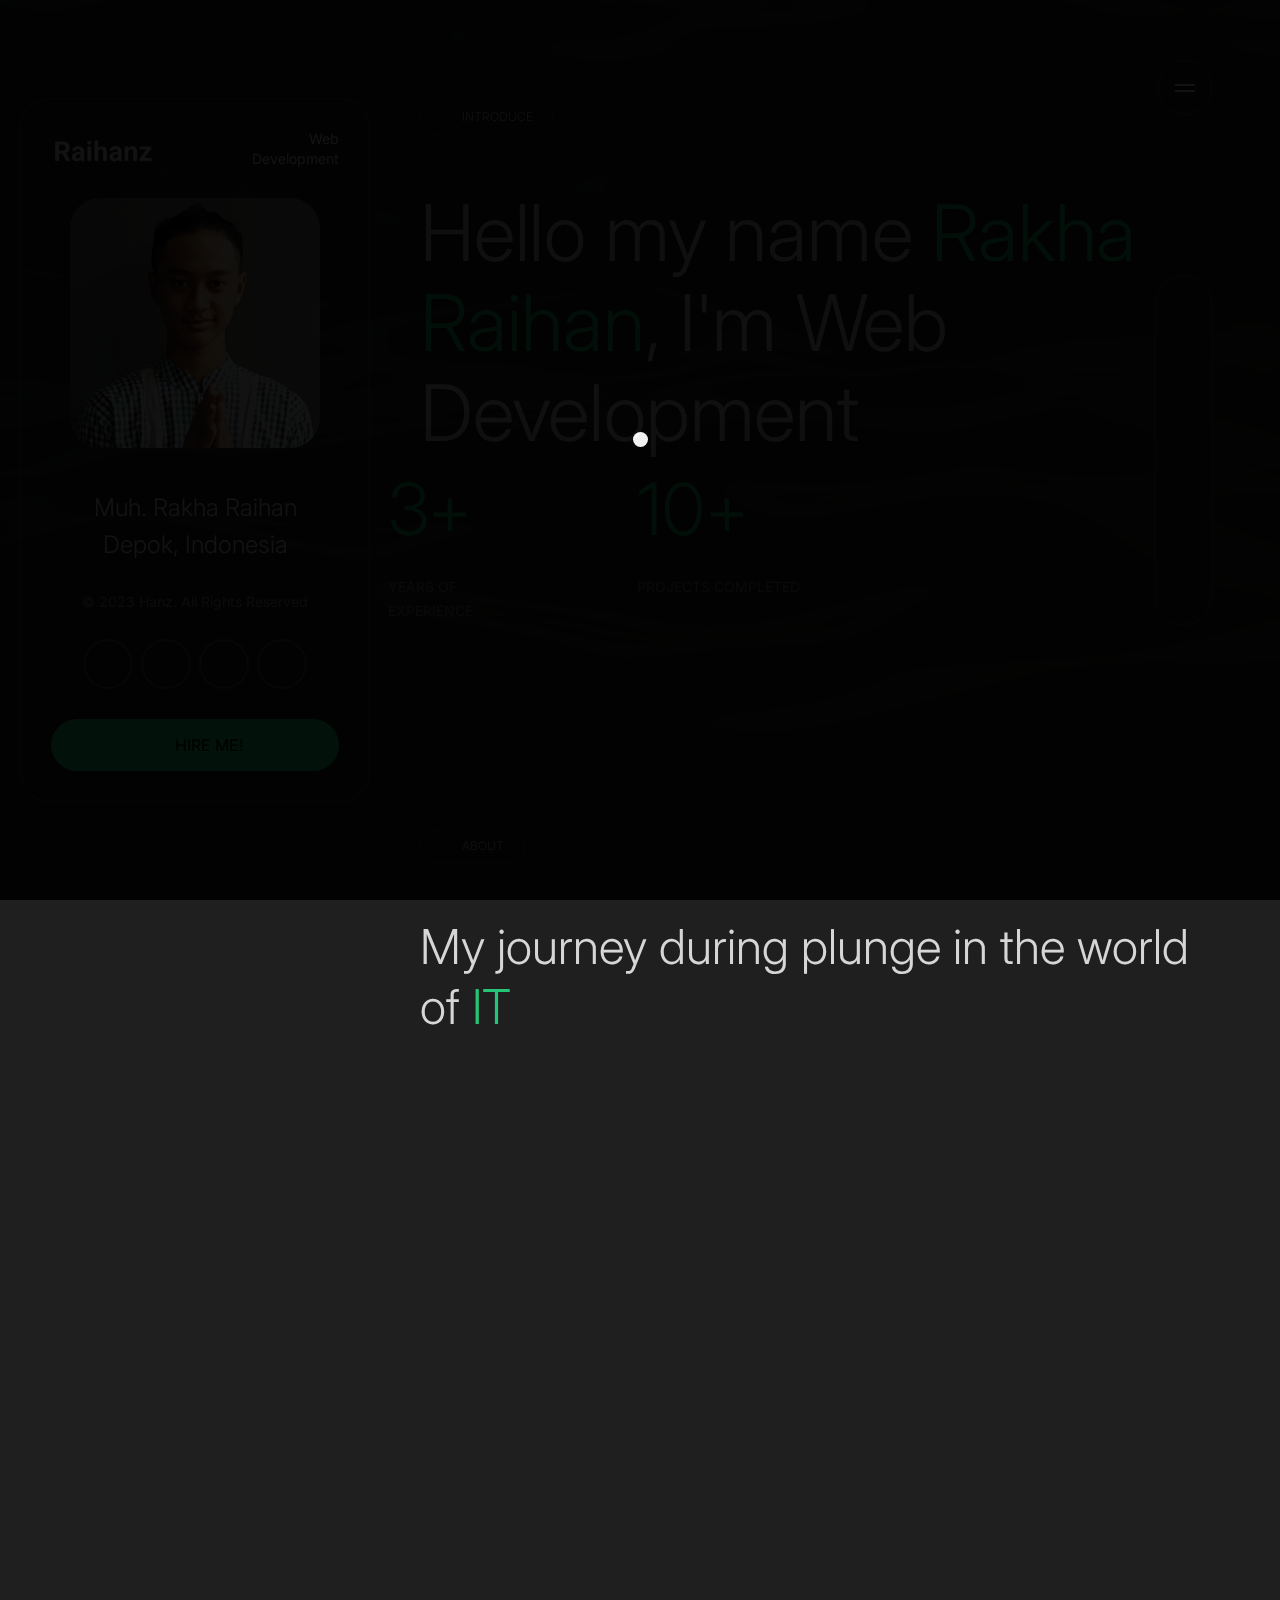
==== commit 4fffc726: "index.html" ====
--- a/index.html
+++ b/index.html
@@ -213,7 +213,7 @@
   <div class="left-sidebar">
     <div class="sidebar-header d-flex align-items-center justify-content-between">
       <img src="assets/images/logo.png" alt="Logo">
-      <span class="designation">Front End Web Development</span>
+      <span class="designation">Web Development</span>
     </div>
     <img class="me" src="assets/images/photo1.jpg" alt="Me">
     <h2 class="email">
@@ -254,7 +254,7 @@
         <div class="left-sidebar">
           <div class="sidebar-header d-flex align-items-center justify-content-between">
             <img src="assets/images/logo.png" alt="Logo">
-            <span class="designation">Front End Web Development</span>
+            <span class="designation">Web Development</span>
           </div>
           <img class="me" src="assets/images/photo1.jpg" alt="Me">
           <h2 class="email">
@@ -295,7 +295,7 @@
                   <i class="las la-home"></i> Introduce
                 </h4>
                 <h1 class="scroll-animation" data-animation="fade_from_bottom">Hello my name <span>Rakha Raihan</span>,
-                  I'm Front End Web Development </h1>
+                  I'm Web Development </h1>
               </div>
               <div class="facts d-flex">
                 <div class="left scroll-animation" data-animation="fade_from_left">
@@ -303,7 +303,7 @@
                   <p>Years of <br>Experience </p>
                 </div>
                 <div class="right scroll-animation" data-animation="fade_from_right">
-                  <h1>32+</h1>
+                  <h1>10+</h1>
                   <p>projects completed </p>
                 </div>
               </div>
@@ -341,6 +341,8 @@
               <div class="resume-timeline">
                 <div class="item scroll-animation" data-animation="fade_from_right">
                   <span class="date">2023 - To Date</span>
+                  <h2>Owner Of Streaming Movie Website <span>Planetmovie</span></h2>
+                  <p>Website Marketing</p>
                   <h2>Owner Of Streaming Anime Website <span>Planetanime</span></h2>
                   <p>Website Marketing</p>
                   <h2>Owner Of Streaming Drama Korea Website <span>Planetdrama</span></h2>
@@ -348,7 +350,7 @@
                   <h2>Owner Of Template Website <span>Themegarden</span></h2>
                   <p>Website Marketing</p>
                   <h2>Owner Of Umusik Mp3 Website</h2>
-                  <p>Website Marketing</p>
+                  <p>Website Marketing | 2022 - 2023</p>
                   <h2>WordPress Developer</h2>
                   <p>Envato Market</p>
                 </div>
@@ -844,4 +846,4 @@
     data-cf-beacon='{"rayId":"7a05b55e1e9146d9","version":"2023.2.0","r":1,"token":"52ad871770524b3e8ca1e53094efe67a","si":100}'
     crossorigin="anonymous"></script>
 </body>
-</html>+</html>
